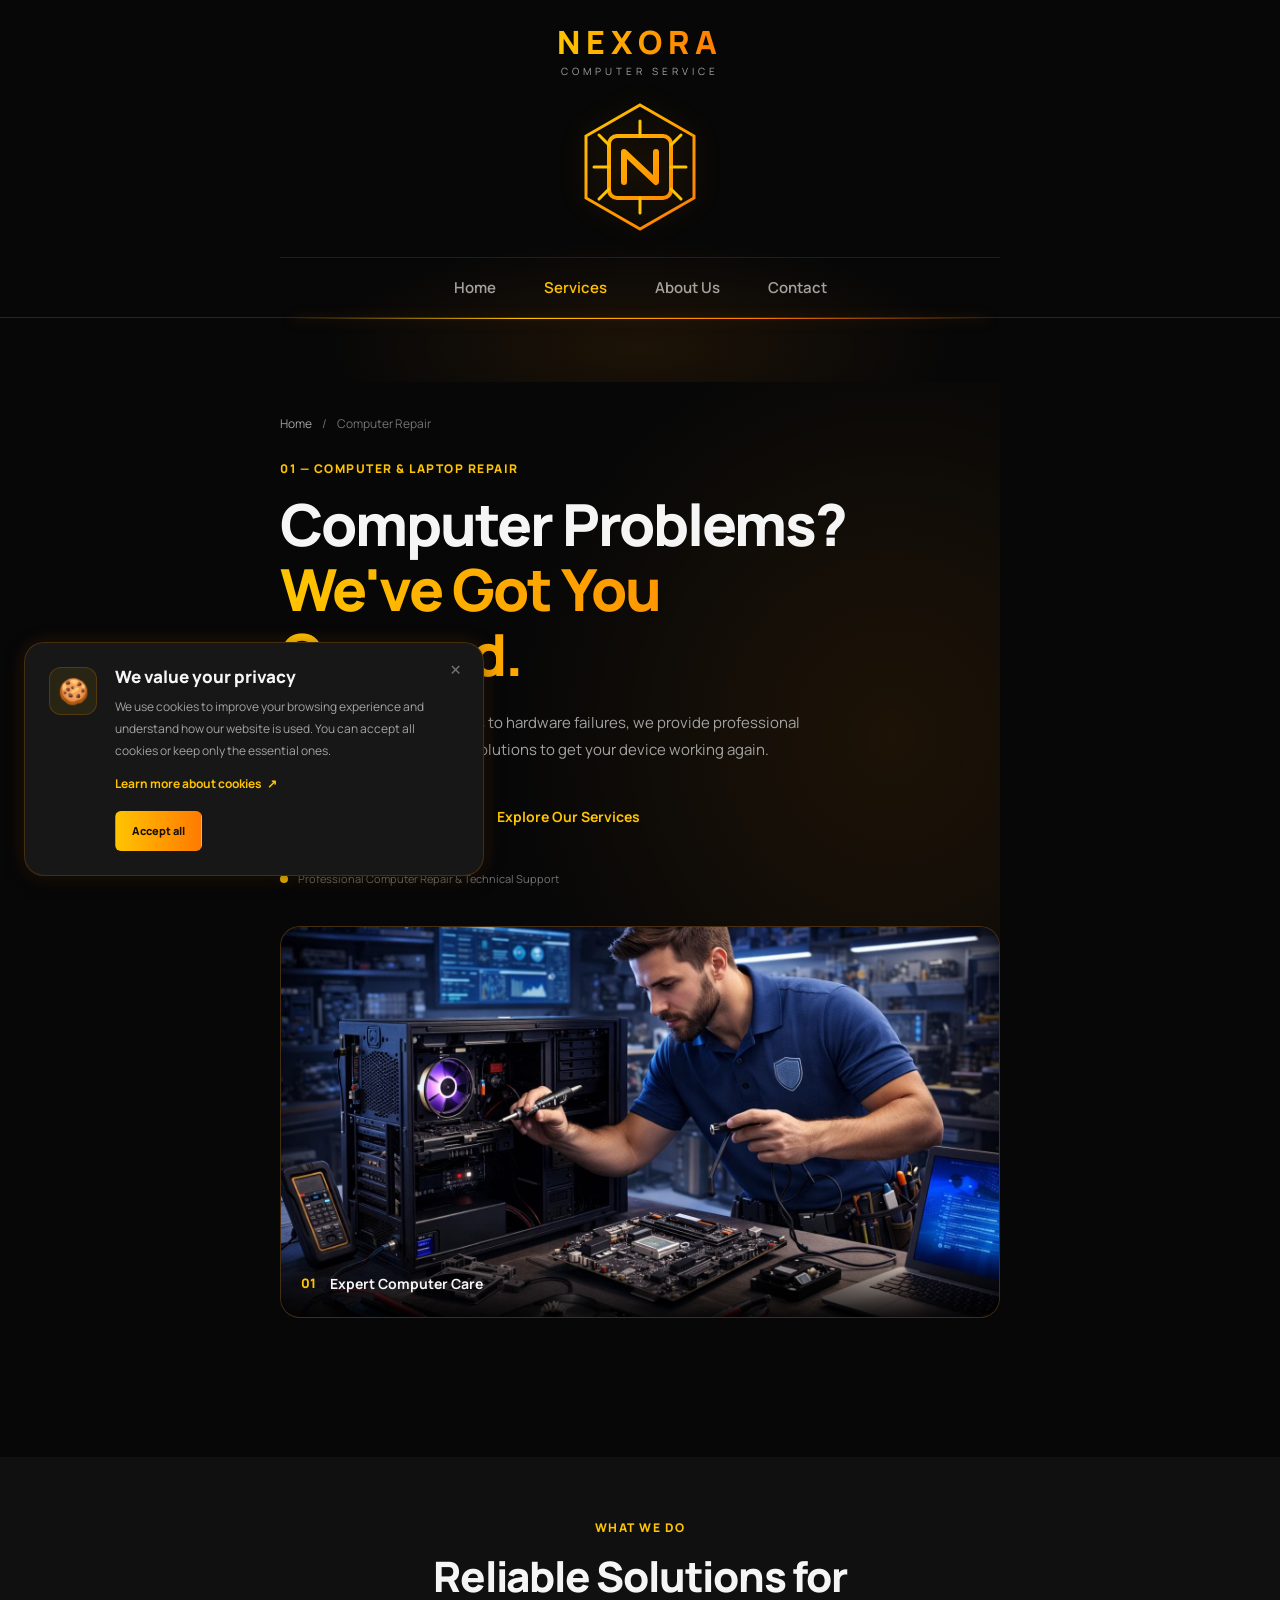
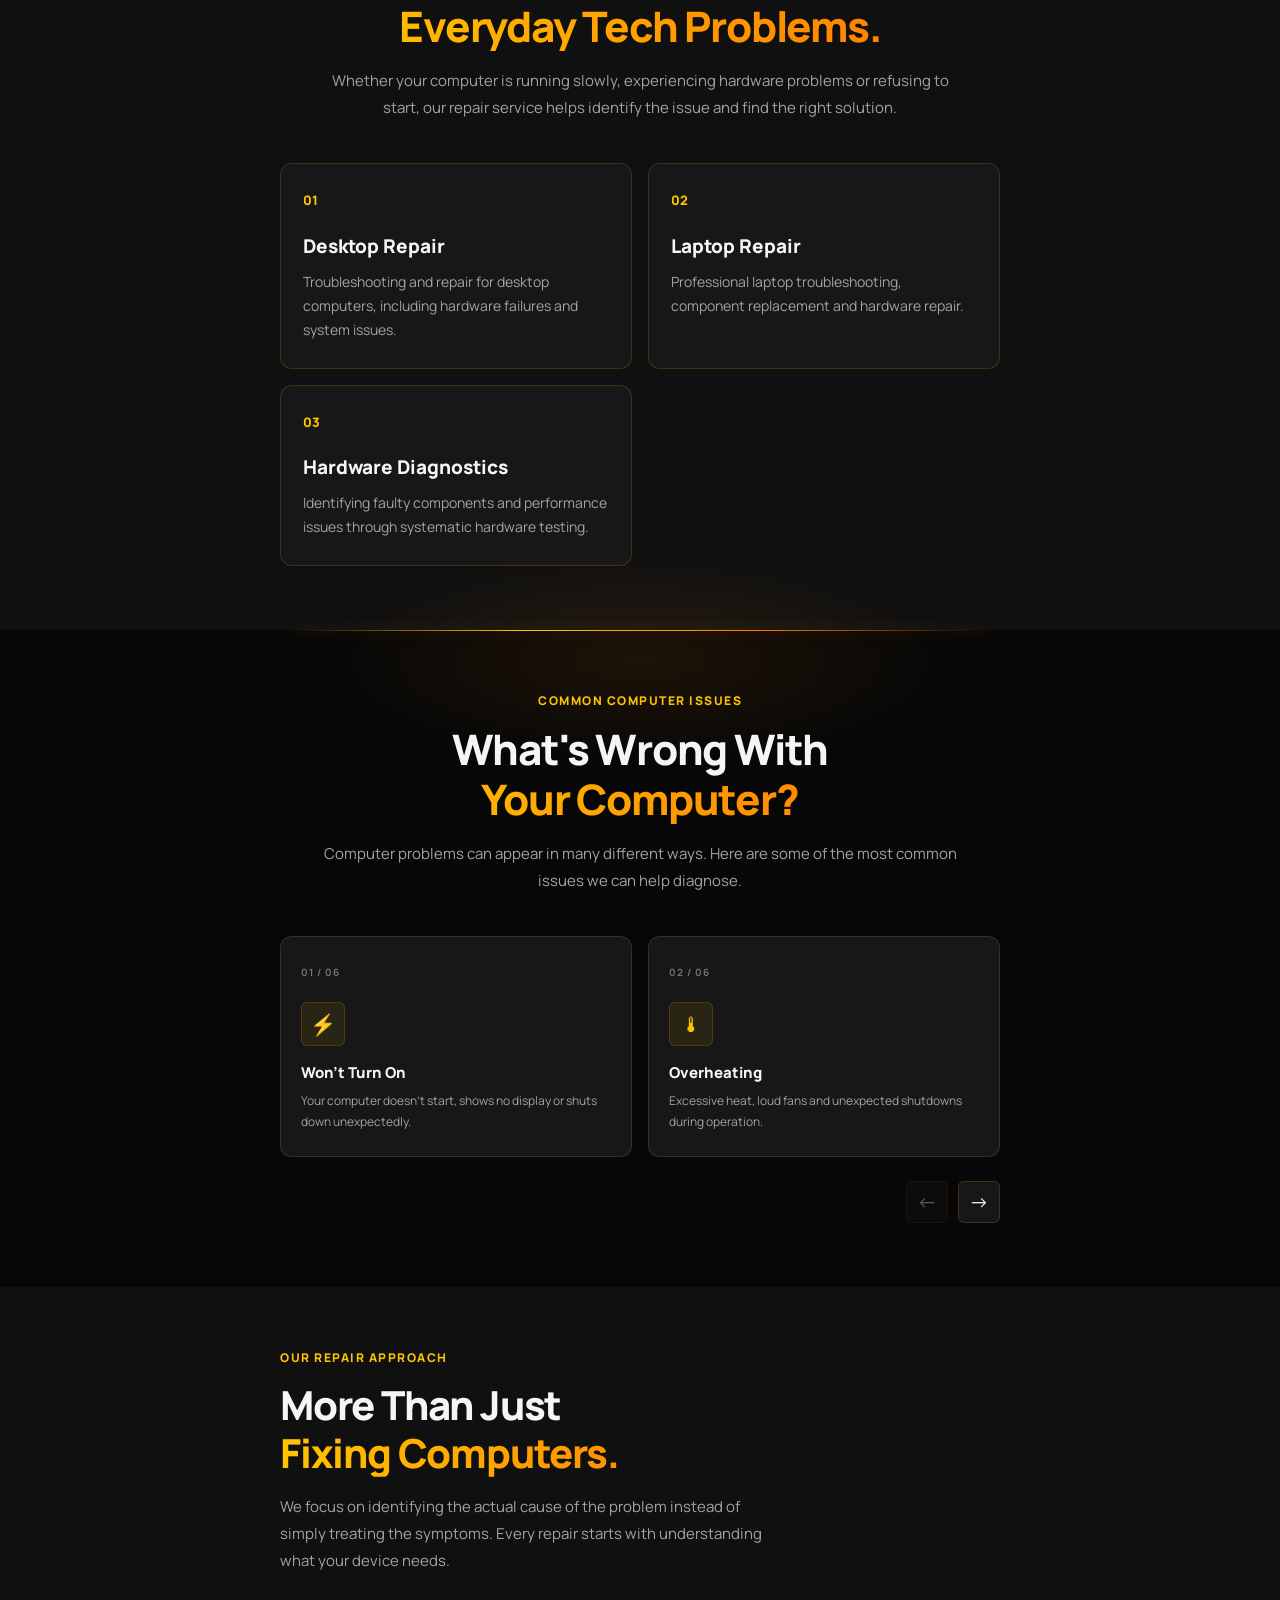
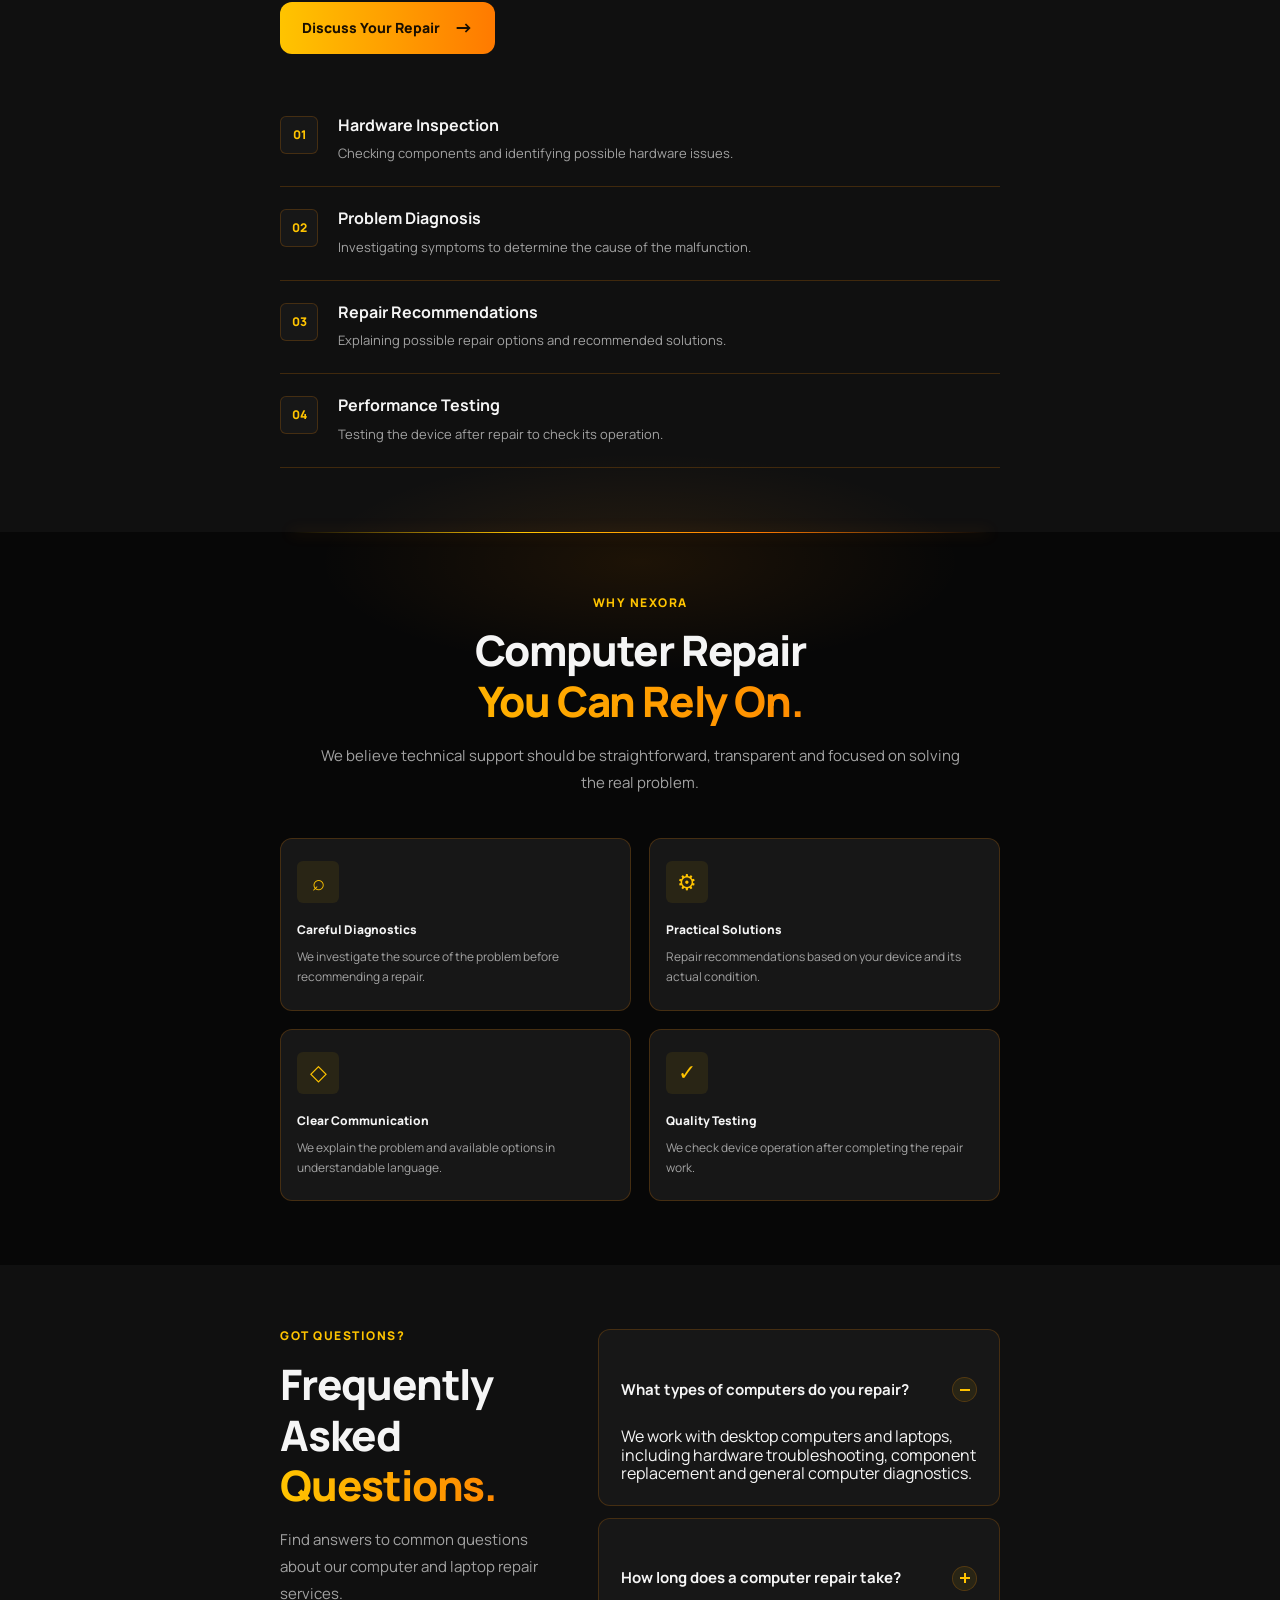
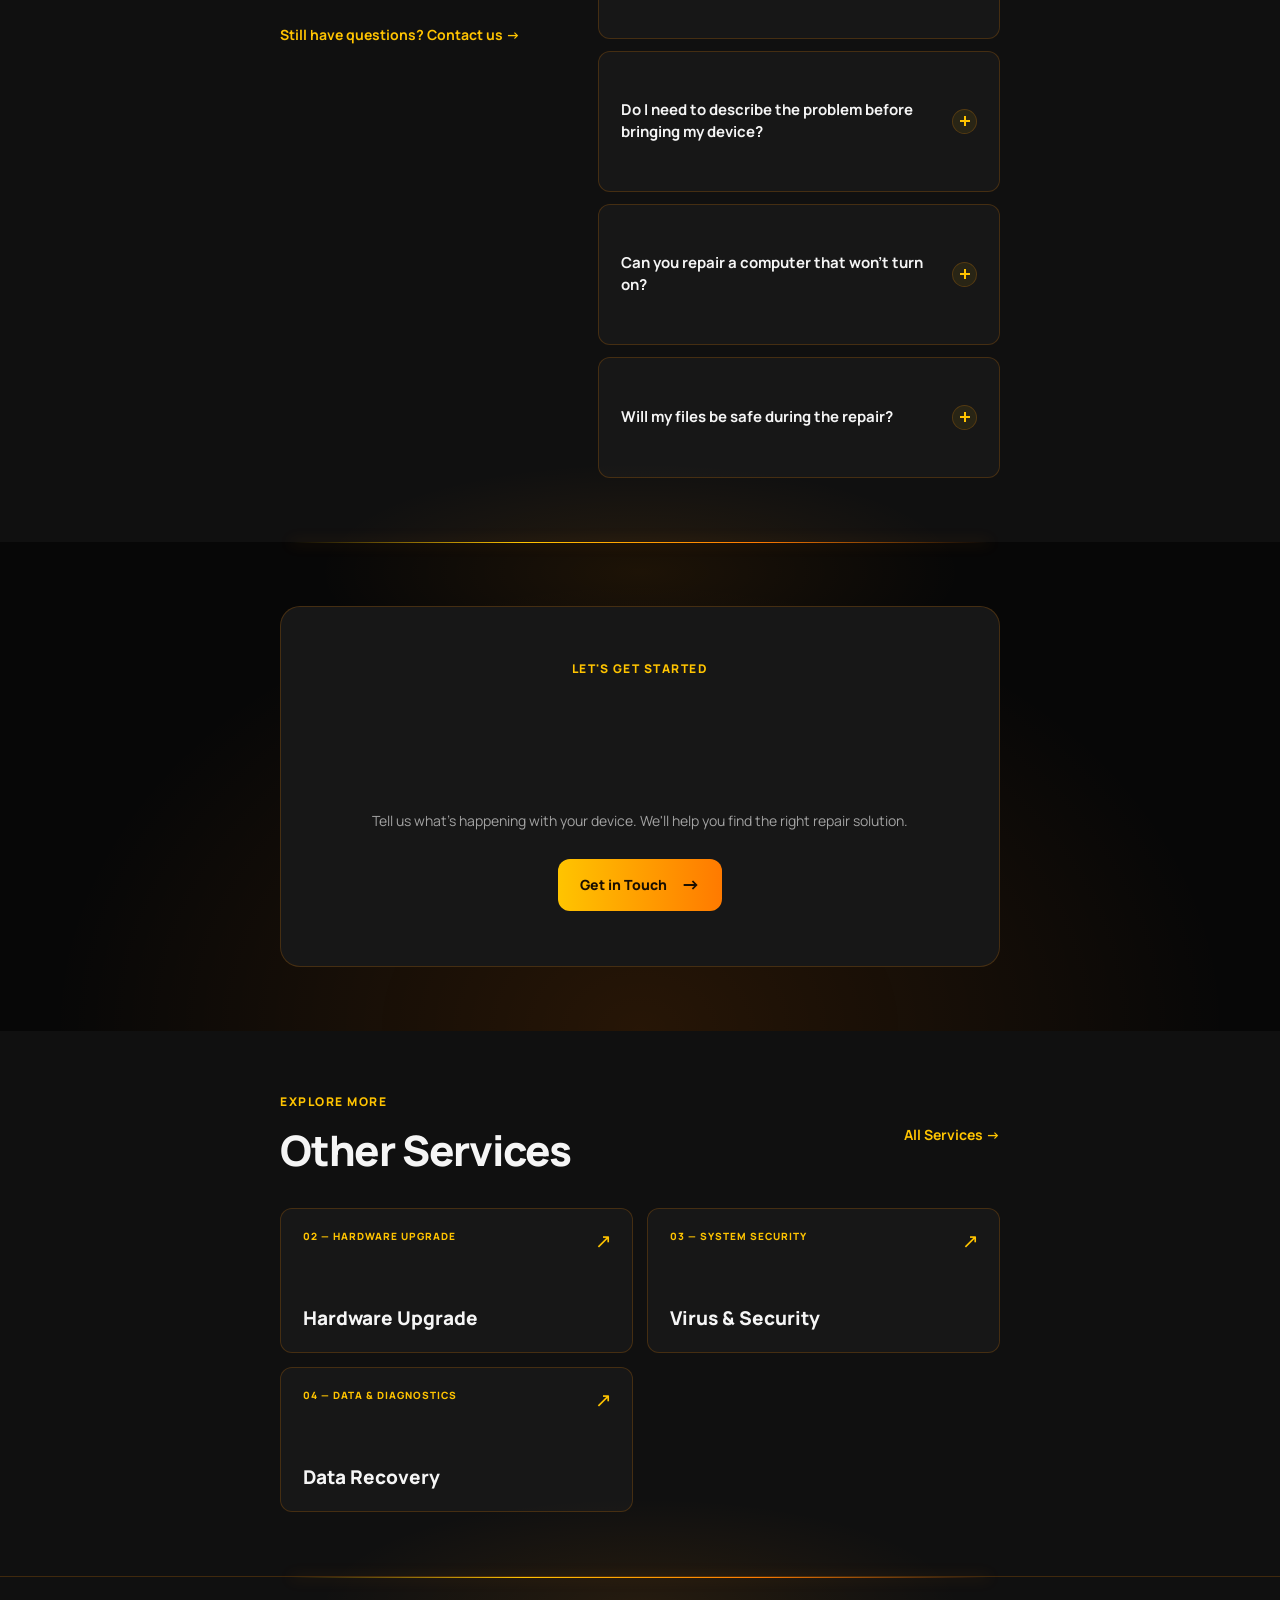
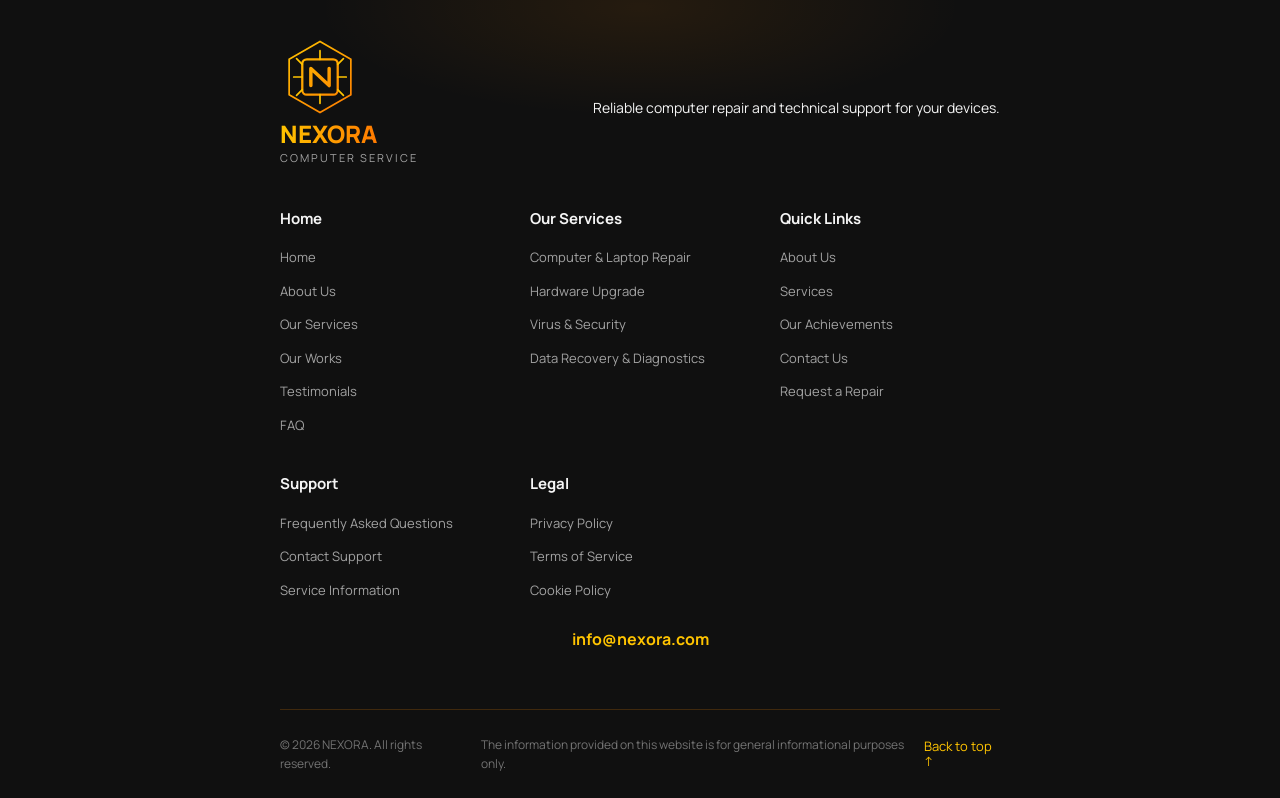
==== pages/computer-repair.html @ 652b6b67 "add services fix bugs add animation" ====
<!doctype html>
<html lang="en">
  <head>
    <meta charset="UTF-8" />
    <meta name="viewport" content="width=device-width, initial-scale=1.0" />
    <link rel="icon" href="../image/favicon.ico" sizes="any" />
    <link
      rel="icon"
      sizes="32x32"
      type="image/png"
      href="../image/favicon.png"
    />
    <link
      rel="stylesheet"
      href="https://cdnjs.cloudflare.com/ajax/libs/modern-normalize/3.0.1/modern-normalize.min.css"
    />
    <link rel="stylesheet" href="../style/style.css" />
    <link rel="preconnect" href="https://fonts.googleapis.com" />
    <link rel="preconnect" href="https://fonts.gstatic.com" crossorigin />

    <link
      href="https://fonts.googleapis.com/css2?family=Manrope:wght@400;500;600;700;800&display=swap"
      rel="stylesheet"
    />
    <link rel="stylesheet" href="../style/sevice.css" />

    <script>
      document.documentElement.classList.add("js");
    </script>

    <title>Computer|Repair</title>
  </head>
  <body data-page="repairComputer">
    <div class="preloader" id="preloader">
      <div class="preloader-content">
        <div class="preloader-logo"><span data-logo>NEXORA .</span></div>

        <div class="preloader-loader">
          <span></span>
        </div>

        <p class="preloader-text">Preparing your experience...</p>
      </div>
    </div>

    <div
      class="cookie-consent"
      id="cookieConsent"
      role="dialog"
      aria-labelledby="cookie-title"
      aria-describedby="cookie-description"
      aria-modal="false"
      hidden
    >
      <div class="cookie-icon" aria-hidden="true">🍪</div>

      <div class="cookie-content">
        <h2 class="cookie-title" id="cookie-title">We value your privacy</h2>

        <p class="cookie-description" id="cookie-description">
          We use cookies to improve your browsing experience and understand how
          our website is used. You can accept all cookies or keep only the
          essential ones.
        </p>

        <a href="./cookies.html" class="cookie-link">
          Learn more about cookies
          <span aria-hidden="true">↗</span>
        </a>

        <div class="cookie-actions">
          <button
            class="cookie-button cookie-button-primary"
            type="button"
            id="acceptCookies"
          >
            Accept all
          </button>
        </div>
      </div>

      <button
        class="cookie-close"
        type="button"
        id="closeCookies"
        aria-label="Close cookie notice"
      >
        &times;
      </button>
    </div>

    <header class="header">
      <div class="container">
        <div class="header-brand">
          <a href="../index.html" class="header-company-name" data-logo>
            NEXORA
          </a>
          <p class="header-subtitle">COMPUTER SERVICE</p>
        </div>

        <a href="../index.html" class="header-logo" aria-label="Nexora home">
          <svg
            class="header-logo-icon"
            width="140"
            height="140"
            viewBox="0 0 140 140"
            fill="none"
            xmlns="http://www.w3.org/2000/svg"
            aria-hidden="true"
          >
            <path
              d="M70 8L124 39V101L70 132L16 101V39L70 8Z"
              stroke="url(#logo-gradient)"
              stroke-width="3"
            />

            <rect
              x="39"
              y="39"
              width="62"
              height="62"
              rx="8"
              stroke="url(#logo-gradient)"
              stroke-width="4"
            />

            <path
              d="M70 24V39M70 101V116M24 70H39M101 70H116
             M39 48L29 38M101 48L111 38
             M39 92L29 102M101 92L111 102"
              stroke="#FFC400"
              stroke-width="3"
              stroke-linecap="round"
            />

            <path
              d="M54 85V55L86 85V55"
              stroke="url(#logo-gradient)"
              stroke-width="6"
              stroke-linecap="round"
              stroke-linejoin="round"
            />

            <defs>
              <linearGradient
                id="logo-gradient"
                x1="16"
                y1="8"
                x2="124"
                y2="132"
                gradientUnits="userSpaceOnUse"
              >
                <stop stop-color="#FFC400" />
                <stop offset="1" stop-color="#FF7A00" />
              </linearGradient>
            </defs>
          </svg>
        </a>

        <nav
          class="header-nav"
          aria-label="Main navigation"
          data-animation="title"
        >
          <ul class="header-list">
            <li>
              <a href="../index.html" class="header-link">Home</a>
            </li>
            <li>
              <a href="../index.html#services" class="header-link active"
                >Services</a
              >
            </li>
            <li>
              <a href="../index.html#about" class="header-link">About Us</a>
            </li>
            <li>
              <a href="./contact.html" class="header-link" active>Contact</a>
            </li>
          </ul>
        </nav>
      </div>
    </header>
    <main class="service-page" id="main">
      <section data-animation="section">
        <div class="container">
          <div class="service-hero">
            <div class="service-hero-content">
              <nav class="service-breadcrumb" aria-label="Breadcrumb">
                <a href="../index.html">Home</a>
                <span>/</span>
                <span aria-current="page">Computer Repair</span>
              </nav>

              <p class="service-label" data-animation="label">
                01 — COMPUTER & LAPTOP REPAIR
              </p>

              <h1 class="service-hero-title" data-animation="title">
                Computer Problems?
                <span>We've Got You Covered.</span>
              </h1>

              <p class="service-hero-description" data-animation="description">
                From unexpected shutdowns to hardware failures, we provide
                professional computer and laptop repair solutions to get your
                device working again.
              </p>

              <div class="service-hero-actions">
                <a href="#contact" class="service-button">
                  Request a Repair
                  <span aria-hidden="true">→</span>
                </a>

                <a href="#common-problems" class="service-text-link">
                  Explore Our Services
                </a>
              </div>

              <div class="service-hero-note">
                <span class="service-status-dot"></span>
                Professional Computer Repair & Technical Support
              </div>
            </div>

            <div class="service-hero-visual">
              <img
                src="../image/service-repair.jpg"
                alt="Technician repairing computer hardware"
                class="service-hero-image"
              />

              <div class="service-image-caption">
                <span>01</span>
                <p>Expert Computer Care</p>
              </div>
            </div>
          </div>
        </div>
      </section>

      <section class="service-overview">
        <div class="container">
          <div class="service-section-heading">
            <p class="service-label" data-animation="label">WHAT WE DO</p>

            <h2 class="service-section-title" data-animation="title">
              Reliable Solutions for
              <span>Everyday Tech Problems.</span>
            </h2>

            <p class="service-section-description" data-animation="description">
              Whether your computer is running slowly, experiencing hardware
              problems or refusing to start, our repair service helps identify
              the issue and find the right solution.
            </p>
          </div>

          <div class="overview-grid">
            <article class="overview-card" data-animation="card">
              <span class="overview-number">01</span>
              <h3>Desktop Repair</h3>
              <p>
                Troubleshooting and repair for desktop computers, including
                hardware failures and system issues.
              </p>
            </article>

            <article class="overview-card" data-animation="card">
              <span class="overview-number">02</span>
              <h3>Laptop Repair</h3>
              <p>
                Professional laptop troubleshooting, component replacement and
                hardware repair.
              </p>
            </article>

            <article class="overview-card" data-animation="card">
              <span class="overview-number">03</span>
              <h3>Hardware Diagnostics</h3>
              <p>
                Identifying faulty components and performance issues through
                systematic hardware testing.
              </p>
            </article>
          </div>
        </div>
      </section>

      <section
        class="common-problems"
        id="common-problems"
        data-animation="section"
      >
        <div class="container">
          <div class="service-section-heading">
            <p class="service-label" data-animation="label">
              COMMON COMPUTER ISSUES
            </p>

            <h2 class="service-section-title" data-animation="title">
              What's Wrong With
              <span>Your Computer?</span>
            </h2>

            <p class="service-section-description" data-animation="description">
              Computer problems can appear in many different ways. Here are some
              of the most common issues we can help diagnose.
            </p>
          </div>

          <div class="problems-slider" data-slider>
            <div
              class="problems-grid"
              data-slider-track
              tabindex="0"
              aria-label="Common computer issues"
            >
              <article class="problem-card">
                <span class="problem-number">01 / 06</span>
                <div class="problem-icon" aria-hidden="true">⚡</div>
                <h3>Won't Turn On</h3>
                <p>
                  Your computer doesn't start, shows no display or shuts down
                  unexpectedly.
                </p>
              </article>

              <article class="problem-card">
                <span class="problem-number">02 / 06</span>
                <div class="problem-icon" aria-hidden="true">🌡</div>
                <h3>Overheating</h3>
                <p>
                  Excessive heat, loud fans and unexpected shutdowns during
                  operation.
                </p>
              </article>

              <article class="problem-card">
                <span class="problem-number">03 / 06</span>
                <div class="problem-icon" aria-hidden="true">🐢</div>
                <h3>Slow Performance</h3>
                <p>
                  Long loading times, freezing and poor overall computer
                  performance.
                </p>
              </article>

              <article class="problem-card">
                <span class="problem-number">04 / 06</span>
                <div class="problem-icon" aria-hidden="true">🔧</div>
                <h3>Hardware Failure</h3>
                <p>
                  Faulty components, connection problems and unexpected hardware
                  errors.
                </p>
              </article>

              <article class="problem-card">
                <span class="problem-number">05 / 06</span>
                <div class="problem-icon" aria-hidden="true">🖥</div>
                <h3>Display Problems</h3>
                <p>
                  Screen issues, flickering, visual artifacts or display
                  connection failures.
                </p>
              </article>

              <article class="problem-card">
                <span class="problem-number">06 / 06</span>
                <div class="problem-icon" aria-hidden="true">⌨</div>
                <h3>Keyboard & Ports</h3>
                <p>
                  Unresponsive keys, damaged ports and connectivity problems.
                </p>
              </article>
            </div>
            <div class="problems-controls">
              <button
                class="problems-control"
                type="button"
                data-slider-prev
                aria-label="Previous cards"
                disabled
              >
                &#8592;
              </button>

              <button
                class="problems-control"
                type="button"
                data-slider-next
                aria-label="Next cards"
              >
                &#8594;
              </button>
            </div>
          </div>
        </div>
      </section>

      <section class="service-included">
        <div class="container">
          <div class="included-grid">
            <div class="included-content">
              <p class="service-label" data-animation="label">
                OUR REPAIR APPROACH
              </p>

              <h2 class="service-section-title" data-animation="title">
                More Than Just
                <span>Fixing Computers.</span>
              </h2>

              <p
                class="service-section-description"
                data-animation="description"
              >
                We focus on identifying the actual cause of the problem instead
                of simply treating the symptoms. Every repair starts with
                understanding what your device needs.
              </p>

              <a href="./contact.html" class="service-button">
                Discuss Your Repair
                <span aria-hidden="true">→</span>
              </a>
            </div>

            <div class="included-list">
              <article class="included-item">
                <span class="included-index">01</span>
                <div>
                  <h3>Hardware Inspection</h3>
                  <p>
                    Checking components and identifying possible hardware
                    issues.
                  </p>
                </div>
              </article>

              <article class="included-item">
                <span class="included-index">02</span>
                <div>
                  <h3>Problem Diagnosis</h3>
                  <p>
                    Investigating symptoms to determine the cause of the
                    malfunction.
                  </p>
                </div>
              </article>

              <article class="included-item">
                <span class="included-index">03</span>
                <div>
                  <h3>Repair Recommendations</h3>
                  <p>
                    Explaining possible repair options and recommended
                    solutions.
                  </p>
                </div>
              </article>

              <article class="included-item">
                <span class="included-index">04</span>
                <div>
                  <h3>Performance Testing</h3>
                  <p>Testing the device after repair to check its operation.</p>
                </div>
              </article>
            </div>
          </div>
        </div>
      </section>

      <section class="service-why" data-animation="section">
        <div class="container">
          <div class="service-section-heading">
            <p class="service-label" data-animation="label">
              WHY <span data-logo>NEXORA</span>
            </p>

            <h2 class="service-section-title" data-animation="title">
              Computer Repair
              <span>You Can Rely On.</span>
            </h2>

            <p class="service-section-description" data-animation="description">
              We believe technical support should be straightforward,
              transparent and focused on solving the real problem.
            </p>
          </div>

          <div class="why-grid">
            <article class="why-card" data-animation="card">
              <div class="why-icon" aria-hidden="true">⌕</div>
              <h3>Careful Diagnostics</h3>
              <p>
                We investigate the source of the problem before recommending a
                repair.
              </p>
            </article>

            <article class="why-card" data-animation="card">
              <div class="why-icon" aria-hidden="true">⚙</div>
              <h3>Practical Solutions</h3>
              <p>
                Repair recommendations based on your device and its actual
                condition.
              </p>
            </article>

            <article class="why-card" data-animation="card">
              <div class="why-icon" aria-hidden="true">◇</div>
              <h3>Clear Communication</h3>
              <p>
                We explain the problem and available options in understandable
                language.
              </p>
            </article>

            <article class="why-card" data-animation="card">
              <div class="why-icon" aria-hidden="true">✓</div>
              <h3>Quality Testing</h3>
              <p>We check device operation after completing the repair work.</p>
            </article>
          </div>
        </div>
      </section>

      <section class="service-faq">
        <div class="container">
          <div class="service-faq-grid">
            <div class="service-faq-heading">
              <p class="service-label" data-animation="label">GOT QUESTIONS?</p>

              <h2 class="service-section-title" data-animation="title">
                Frequently Asked
                <span>Questions.</span>
              </h2>

              <p
                class="service-section-description"
                data-animation="description"
              >
                Find answers to common questions about our computer and laptop
                repair services.
              </p>

              <a href="./contact.html" class="service-text-link">
                Still have questions? Contact us →
              </a>
            </div>

            <div class="faq-list">
              <details class="faq-item" open>
                <summary class="faq-question">
                  What types of computers do you repair?
                  <span class="faq-toggle" aria-hidden="true"></span>
                </summary>

                <p class="faq-answer">
                  We work with desktop computers and laptops, including hardware
                  troubleshooting, component replacement and general computer
                  diagnostics.
                </p>
              </details>

              <details class="faq-item">
                <summary class="faq-question">
                  How long does a computer repair take?
                  <span class="faq-toggle" aria-hidden="true"></span>
                </summary>

                <p class="faq-answer">
                  Repair time depends on the type of issue, device condition and
                  availability of replacement components. We can provide a more
                  accurate estimate after inspecting your device.
                </p>
              </details>

              <details class="faq-item">
                <summary class="faq-question">
                  Do I need to describe the problem before bringing my device?
                  <span class="faq-toggle" aria-hidden="true"></span>
                </summary>

                <p class="faq-answer">
                  It is helpful to describe the symptoms when contacting us.
                  This gives our technicians a better understanding of the
                  issue.
                </p>
              </details>

              <details class="faq-item">
                <summary class="faq-question">
                  Can you repair a computer that won't turn on?
                  <span class="faq-toggle" aria-hidden="true"></span>
                </summary>

                <p class="faq-answer">
                  Yes, we can investigate possible causes, including power
                  supply problems, motherboard issues and other hardware
                  failures.
                </p>
              </details>

              <details class="faq-item">
                <summary class="faq-question">
                  Will my files be safe during the repair?
                  <span class="faq-toggle" aria-hidden="true"></span>
                </summary>

                <p class="faq-answer">
                  We understand how important your data is. However, some
                  repairs may involve risks to stored information. We recommend
                  backing up important files whenever possible before service.
                </p>
              </details>
            </div>
          </div>
        </div>
      </section>

      <section class="service-cta" id="contact" data-animation="section">
        <div class="container">
          <div class="service-cta-content">
            <p class="service-label" data-animation="label">
              LET'S GET STARTED
            </p>

            <h2 data-animation="title">
              Ready to Get Your
              <span>Computer Working Again?</span>
            </h2>

            <p data-animation="description">
              Tell us what's happening with your device. We'll help you find the
              right repair solution.
            </p>

            <a href="./contact.html" class="service-button">
              Get in Touch
              <span aria-hidden="true">→</span>
            </a>
          </div>
        </div>
      </section>

      <section class="related-services">
        <div class="container">
          <div class="related-header">
            <div>
              <p class="service-label" data-animation="label">EXPLORE MORE</p>
              <h2 class="service-section-title" data-animation="title">
                Other Services
              </h2>
            </div>

            <a href="../index.html#services" class="service-text-link">
              All Services →
            </a>
          </div>

          <div class="related-grid">
            <a href="./hardware-upgrade.html" class="related-card">
              <span>02 — HARDWARE UPGRADE</span>
              <h3>Hardware Upgrade</h3>
              <span class="related-arrow">↗</span>
            </a>

            <a href="./security.html" class="related-card">
              <span>03 — SYSTEM SECURITY</span>
              <h3>Virus & Security</h3>
              <span class="related-arrow">↗</span>
            </a>

            <a href="./data.html" class="related-card">
              <span>04 — DATA & DIAGNOSTICS</span>
              <h3>Data Recovery</h3>
              <span class="related-arrow">↗</span>
            </a>
          </div>
        </div>
      </section>
    </main>
    <footer class="footer" data-animation="section">
      <div class="container">
        <div class="footer-brand">
          <div data-animation="title">
            <a
              href="../index.html"
              class="footer-logo"
              aria-label="Nexora home"
            >
              <svg
                class="footer-logo-icon"
                width="100"
                height="100"
                viewBox="0 0 140 140"
                fill="none"
                xmlns="http://www.w3.org/2000/svg"
                aria-hidden="true"
              >
                <path
                  d="M70 8L124 39V101L70 132L16 101V39L70 8Z"
                  stroke="url(#logo-gradient)"
                  stroke-width="3"
                />
                <rect
                  x="39"
                  y="39"
                  width="62"
                  height="62"
                  rx="8"
                  stroke="url(#logo-gradient)"
                  stroke-width="4"
                />
                <path
                  d="M70 24V39M70 101V116M24 70H39M101 70H116
               M39 48L29 38M101 48L111 38
               M39 92L29 102M101 92L111 102"
                  stroke="#FFC400"
                  stroke-width="3"
                  stroke-linecap="round"
                />
                <path
                  d="M54 85V55L86 85V55"
                  stroke="url(#logo-gradient)"
                  stroke-width="6"
                  stroke-linecap="round"
                  stroke-linejoin="round"
                />
                <defs>
                  <linearGradient
                    id="logo-gradient"
                    x1="16"
                    y1="8"
                    x2="124"
                    y2="132"
                    gradientUnits="userSpaceOnUse"
                  >
                    <stop stop-color="#FFC400" />
                    <stop offset="1" stop-color="#FF7A00" />
                  </linearGradient>
                </defs>
              </svg>
            </a>
            <div class="footer-brand-info">
              <a href="../index.html" class="footer-company-name" data-logo>
                NEXORA
              </a>
              <p class="footer-subtitle" data-animation="label">
                COMPUTER SERVICE
              </p>
            </div>
          </div>

          <p class="footer-brand-description">
            Reliable computer repair and technical support for your devices.
          </p>
        </div>

        <nav
          class="footer-navigation"
          aria-label="Footer navigation"
          data-animation="description"
        >
          <div class="footer-column">
            <h3 class="footer-heading">Home</h3>

            <ul class="footer-list">
              <li><a href="../index.html">Home</a></li>
              <li><a href="../index.html#about">About Us</a></li>
              <li><a href="../index.html#services">Our Services</a></li>
              <li><a href="../index.html#our-work">Our Works</a></li>
              <li><a href="../index.html#testimonials">Testimonials</a></li>
              <li><a href="../index.html#faq">FAQ</a></li>
            </ul>
          </div>

          <div class="footer-column">
            <h3 class="footer-heading">Our Services</h3>

            <ul class="footer-list">
              <li>
                <a href="#main"> Computer & Laptop Repair </a>
              </li>
              <li>
                <a href="./hardware-upgrade.html"> Hardware Upgrade </a>
              </li>
              <li>
                <a href="./security.html">Virus & Security</a>
              </li>
              <li>
                <a href="./data.html"> Data Recovery & Diagnostics </a>
              </li>
            </ul>
          </div>

          <div class="footer-column">
            <h3 class="footer-heading">Quick Links</h3>

            <ul class="footer-list">
              <li><a href="../index.html#about">About Us</a></li>
              <li><a href="../index.html#services">Services</a></li>
              <li><a href="../index.html#stats">Our Achievements</a></li>
              <li><a href="./contact.html#contact">Contact Us</a></li>
              <li><a href="./contact.html#contact">Request a Repair</a></li>
            </ul>
          </div>

          <div class="footer-column">
            <h3 class="footer-heading">Support</h3>

            <ul class="footer-list">
              <li>
                <a href="../index.html#faq">Frequently Asked Questions</a>
              </li>
              <li><a href="./contact.html#contact">Contact Support</a></li>
              <li><a href="../index.html#service">Service Information</a></li>
            </ul>
          </div>

          <div class="footer-column">
            <h3 class="footer-heading">Legal</h3>

            <ul class="footer-list">
              <li><a href="./privacy-policy.html">Privacy Policy</a></li>
              <li><a href="./terms.html">Terms of Service</a></li>
              <li><a href="./cookies.html">Cookie Policy</a></li>
            </ul>
          </div>
        </nav>
        <div class="emailwrapper">
          <a href="mailto:info@nexora.com" class="email-link" data-email>
            info@nexora.com
          </a>
        </div>
        <div class="footer-bottom">
          <p class="footer-copyright">
            © 2026 <span data-logo>NEXORA</span>. All rights reserved.
          </p>

          <p class="footer-disclaimer" data-disclaimer>
            All services are subject to inspection and availability. Data
            recovery results are not guaranteed.
          </p>

          <a href="#top" class="footer-back-to-top">Back to top ↑</a>
        </div>
      </div>
    </footer>
    <script src="../js/faq.js"></script>
    <script src="../js/service-problem.js"></script>
    <script src="../js/cookie.js"></script>
    <script src="../js/loader.js"></script>
    <script src="../js/animation.js"></script>
    <script type="module" src="../js/config.js"></script>
  </body>
</html>
---- style/style.css ----
/* #region Common */

html {
  scroll-behavior: smooth;
}

body {
  background-color: var(--color-bg);

  font-family: var(--font-primary);
}

*,
*::before,
*::after {
  box-sizing: border-box;
}
:root {
  --color-bg: #070707;
  --color-bg-secondary: #101010;
  --color-surface: #171717;
  --color-surface-hover: #222222;

  --color-text: #f5f5f5;
  --color-text-secondary: #a3a3a3;
  --color-text-muted: #737373;
  --font-primary: "Manrope", sans-serif;

  --color-primary: #ffc400;
  --color-primary-hover: #ff7a00;
  --color-accent: #ff7a00;

  --gradient-primary: linear-gradient(90deg, #ffc400 0%, #ff7a00 100%);

  --gradient-hover: linear-gradient(90deg, #ffcf33 0%, #ff8c1a 100%);

  --color-button: #1a0f00;
  --color-button-text: #ffc400;

  --border-color: rgba(255, 140, 0, 0.2);
  --border-color-hover: rgba(255, 140, 0, 0.5);
  --border: 1px solid var(--border-color);

  --blur: blur(5px);
  --shadow: 0 4px 20px rgba(0, 0, 0, 0.4);
  --shadow-accent: 0 0 20px rgba(255, 140, 0, 0.15);

  --radius-sm: 6px;
  --radius-md: 12px;
  --radius-lg: 20px;
  --radius-full: 999px;

  --transition: 400ms ease-in-out;
}

button {
  border: none;
  margin: 0;
  padding: 0;
  background-color: transparent;
  color: inherit;
}
button:focus-visible,
a:focus-visible {
  outline: 2px solid #ffc400;
  outline-offset: 4px;
}
h1,
h2,
h3,
h4,
h5,
h6,
p {
  margin: 0;
  padding: 0;
  color: inherit;
  color: var(--color-text);
}

a {
  text-decoration: none;
  margin: 0;
  padding: 0;
  color: var(--color-text);
  transition: transform var(--transition);
}
.link:hover {
  color: var(--color-accent);
  transform: scale(1.56);
}
ol,
ul {
  list-style: none;
  margin: 0;
  padding: 0;
}
.container {
  width: 100%;
  max-width: 480px;
  margin: 0 auto;
  padding: 0 16px;
}
@media only screen and (min-width: 768px) {
  .container {
    max-width: 768px;
    padding: 0 24px;
  }
}
@media only screen and (min-width: 1440px) {
  .container {
    max-width: 1440px;
    padding: 0 32px;
  }
}

section {
  padding: 48px 0;
}

@media only screen and (min-width: 768px) {
  section {
    padding: 64px 0;
  }
}
@media only screen and (min-width: 1440px) {
  section {
    padding: 108px 0;
  }
}

.service-breadcrumb {
  display: flex;
  flex-wrap: wrap;
  align-items: center;
  gap: 10px;
  margin-bottom: 32px;
  color: var(--color-text-muted);
  font-size: 12px;
}

.service-breadcrumb a {
  color: var(--color-text-secondary);
  text-decoration: none;
  transition: var(--transition);
}

.service-breadcrumb a:hover {
  color: var(--color-primary);
}
/* #endregion */

/* #region Header */
.header {
  padding: 24px 0 0;
  background-color: var(--background-color);
  border-bottom: var(--border);
  box-shadow: var(--shadow);
}

.header .container {
  display: flex;
  flex-direction: column;
  align-items: center;
}

.header-brand {
  display: flex;
  flex-direction: column;
  align-items: center;
  gap: 5px;
}

.header-company-name {
  font-size: 32px;
  font-weight: 800;
  letter-spacing: 6px;
  background: var(--gradient-primary);
  background-clip: text;
  -webkit-background-clip: text;
  color: transparent;
}

.header-subtitle {
  font-size: 10px;
  letter-spacing: 4px;
  color: var(--color-text-secondary);
}

.header-logo {
  display: flex;
  justify-content: center;
  align-items: center;
  margin: 20px 0;
}

.header-logo-icon {
  width: 140px;
  height: 140px;
  filter: drop-shadow(0 0 12px rgba(255, 140, 0, 0.2));
  transition: transform var(--transition);
}

.header-logo:hover .header-logo-icon {
  transform: scale(1.05);
}

.header-nav {
  width: 100%;
  border-top: var(--border);
}

.header-list {
  display: flex;
  justify-content: center;
  align-items: center;
  gap: 48px;
  padding: 20px 0;
}

.header-link {
  position: relative;
  font-size: 15px;
  font-weight: 600;
  color: var(--color-text-secondary);
  transition: color var(--transition);
}

.header-link:hover,
.header-link.active {
  color: var(--color-primary);
}
@media (max-width: 767px) {
  .header {
    padding-top: 20px;
  }

  .header-company-name {
    font-size: 27px;
  }

  .header-logo-icon {
    width: 110px;
    height: 110px;
  }

  .header-list {
    flex-wrap: wrap;
    gap: 20px 28px;
    padding: 18px 0;
  }

  .header-link {
    font-size: 13px;
  }
}

@media (min-width: 1440px) {
  .header {
    padding-top: 32px;
  }

  .header-company-name {
    font-size: 40px;
  }

  .header-logo-icon {
    width: 170px;
    height: 170px;
  }

  .header-list {
    gap: 64px;
    padding: 24px 0;
  }
}
/* #endregion */

/* #region Hero */

.hero {
  min-height: 650px;
  display: flex;
  align-items: center;

  background-image:
    linear-gradient(rgba(7, 7, 7, 0.55), rgba(7, 7, 7, 0.75)),
    url("../image/hero.jpg");

  background-repeat: no-repeat;
  background-size: cover;
  background-position: right center;
}

.hero-wrapper {
  width: 100%;
  max-width: 600px;
  margin: 0 auto;
  padding: 40px 24px;

  display: flex;
  flex-direction: column;
  justify-content: center;
  align-items: center;
  gap: 20px;

  text-align: center;

  background: rgba(7, 7, 7, 0.75);
  backdrop-filter: var(--blur);

  border: var(--border);
  border-radius: var(--radius-lg);
  box-shadow: var(--shadow);
}

@media (min-width: 768px) {
  .hero {
    min-height: 700px;
    background-position: center center;
  }

  .hero-wrapper {
    padding: 48px 40px;
  }
}

@media (min-width: 1440px) {
  .hero {
    min-height: 800px;
  }

  .hero-wrapper {
    padding: 56px 48px;
  }
}

.hero-label {
  color: var(--color-primary);
  font-size: 12px;
  font-weight: 700;
  letter-spacing: 3px;
}

.hero-label {
  color: var(--color-primary);
  font-size: 12px;
  font-weight: 700;
  letter-spacing: 3px;
}

.hero-title {
  display: flex;
  flex-direction: column;
  gap: 8px;

  font-size: clamp(32px, 5vw, 56px);
  font-weight: 800;
  line-height: 1.1;
  color: var(--color-text-secondary);
}

.hero-title span {
  background: var(--gradient-primary);
  background-clip: text;
  -webkit-background-clip: text;
  color: transparent;
}

.hero-subTitle {
  font-size: 20px;
  color: var(--color-text-secondary);
}

.hero-subTitle span {
  color: var(--color-primary);
}

.hero-description {
  max-width: 460px;
  color: var(--color-text-secondary);
  font-size: 16px;
  line-height: 1.7;
}

.hero-button {
  display: inline-flex;
  justify-content: center;
  align-items: center;

  min-width: 180px;
  padding: 14px 28px;

  border-radius: var(--radius-md);
  background: var(--gradient-primary);

  color: #1a0f00;
  font-weight: 700;

  transition:
    transform var(--transition),
    box-shadow var(--transition);
}

.hero-button:hover {
  transform: translateY(-3px);
  box-shadow: var(--shadow-accent);
}
/* #endregion */

/* #region Services */

.services {
  color: var(--color-text-secondary, #a3a3a3);
  background-color: var(--color-bg, #070707);
  border-top: var(--border);
  box-shadow: var(--shadow);
}

.services-header {
  display: flex;
  flex-direction: column;

  gap: 15px;
  margin-bottom: 36px;
}

.services-label {
  margin-bottom: 12px;
  color: var(--color-primary, #ffc400);
  font-size: 12px;
  font-weight: 700;
  letter-spacing: 3px;
}

.services-title {
  font-size: clamp(30px, 5vw, 44px);
  font-weight: 800;
}

.services-description {
  font-size: 15px;
  line-height: 1.7;
}

.services-content {
  display: flex;
  flex-direction: column;
  gap: 20px;
}

.services-tabs {
  display: flex;
  flex-direction: column;
  gap: 10px;
}

.services-panels {
  min-width: 0;
}

.services-tab {
  display: flex;
  align-items: center;
  gap: 14px;

  width: 100%;
  min-height: 68px;
  padding: 16px;

  text-align: left;

  background-color: var(--color-surface, #171717);
  border: 1px solid rgba(255, 140, 0, 0.12);
  border-radius: var(--radius-md, 12px);

  cursor: pointer;

  transition:
    background-color 250ms ease,
    border-color 250ms ease,
    color 250ms ease;
}

.services-tab:hover {
  border-color: rgba(255, 140, 0, 0.45);
  color: var(--color-text, #f5f5f5);
}

.services-tab.active {
  color: var(--color-primary, #ffc400);
  background-color: #1a1408;
  border-color: var(--color-primary, #ffc400);
}

.services-tab-number {
  font-size: 12px;
  opacity: 0.65;
}

.services-tab-name {
  flex: 1;
  font-size: 14px;
  font-weight: 600;
}

.services-tab-arrow {
  font-size: 20px;
  opacity: 0;
  transform: translateX(-5px);
  transition: 250ms ease;
}

.services-tab.active .services-tab-arrow {
  opacity: 1;
  transform: translateX(0);
}

.services-panel {
  display: none;
  flex-direction: column;

  background-color: var(--color-surface, #171717);
  border: 1px solid rgba(255, 140, 0, 0.2);
  border-radius: var(--radius-lg, 20px);
  overflow: hidden;
}

.services-panel.active {
  display: flex;
}

.services-panel[hidden] {
  display: none;
}

.services-panel-visual {
  position: relative;
  display: flex;
  justify-content: center;
  align-items: center;

  min-height: 220px;
  overflow: hidden;
  max-height: 379px;
  color: var(--color-primary, #ffc400);

  background:
    radial-gradient(circle at center, rgba(255, 140, 0, 0.13), transparent 65%),
    #101010;
}
.services-panel-visual img {
  display: block;
  width: 100%;
  height: 100%;
  object-fit: cover;
  object-position: center;
}
.services-panel-number {
  position: absolute;
  top: 20px;
  left: 20px;

  color: var(--color-text-muted, #737373);
  font-size: 12px;
  letter-spacing: 2px;
}

.services-panel-icon {
  width: 100px;
  height: 100px;
  filter: drop-shadow(0 0 15px rgba(255, 140, 0, 0.2));
}

.services-visual-caption {
  position: absolute;
  right: 20px;
  bottom: 18px;

  color: var(--color-text-muted, #737373);
  font-size: 9px;
  letter-spacing: 2px;
}

.services-panel-info {
  padding: 28px 22px;
}

.services-panel-label {
  color: var(--color-primary, #ffc400);
  font-size: 10px;
  font-weight: 700;
  letter-spacing: 2px;
}

.services-panel-title {
  margin: 14px 0;
  font-size: clamp(23px, 4vw, 30px);
  line-height: 1.2;
}

.services-panel-description {
  font-size: 14px;
  line-height: 1.7;
}

.services-features {
  display: flex;
  flex-direction: column;
  gap: 12px;
  margin: 24px 0;
}

.services-features li {
  display: flex;
  align-items: center;
  gap: 10px;

  color: var(--color-text, #f5f5f5);
  font-size: 13px;
}

.services-features li::before {
  content: "✓";
  color: var(--color-primary, #ffc400);
  font-weight: 700;
}

.services-panel-link {
  display: inline-flex;
  align-items: center;
  gap: 12px;

  width: fit-content;
  padding-bottom: 6px;

  color: var(--color-primary, #ffc400);
  font-size: 14px;
  font-weight: 700;

  border-bottom: 1px solid var(--color-primary, #ffc400);
  transition: gap 250ms ease;
}

.services-panel-link:hover {
  gap: 20px;
}

@media (min-width: 768px) {
  .services-header {
    flex-direction: row;
    justify-content: space-between;
    align-items: center;
    margin-bottom: 48px;
  }
  .services-title {
    max-width: 480px;
  }
  .services-description {
    max-width: 480px;
  }
  .services-content {
    display: grid;
    grid-template-columns: 0.8fr 1.2fr;
    align-items: stretch;
    gap: 24px;
  }

  .services-tabs {
    justify-content: center;
  }

  .services-panel {
    min-height: 480px;
  }

  .services-panel-info {
    padding: 30px;
  }
}

@media (min-width: 1440px) {
  .services-content {
    grid-template-columns: 0.75fr 1.25fr;
    gap: 40px;
  }

  .services-tab {
    min-height: 82px;
    padding: 20px 24px;
  }

  .services-tab-name {
    font-size: 16px;
  }

  .services-panel {
    min-height: 520px;
  }

  .services-panel-info {
    padding: 36px 40px;
  }

  .services-panel-icon {
    width: 120px;
    height: 120px;
  }
}

@media (prefers-reduced-motion: reduce) {
  .services *,
  .services *::before,
  .services *::after {
    transition: none !important;
  }
}

/* #endregion */

/* #region About Us */

.about-container {
  display: flex;
  flex-direction: column;
  justify-content: center;
  align-items: center;
  gap: 40px;
}

.about-wrapper {
  display: flex;
  flex-direction: column;
  justify-content: center;
  align-items: flex-start;
  width: 100%;
  max-width: 480px;

  border: var(--border);
  border-radius: var(--radius-lg);

  background: var(--color-bg-secondary);
  backdrop-filter: var(--blur);

  padding: 30px 25px;
}
.about-label {
  margin-bottom: 12px;

  font-size: 12px;
  color: var(--color-primary, #ffc400);
  font-weight: 700;
  letter-spacing: 3px;
}
.about-title {
  font-size: clamp(30px, 5vw, 44px);
  margin-bottom: 16px;
  font-weight: 800;
  color: var(--color-text);
}
.about-description {
  line-height: 1.7;
  font-size: 15px;
  color: var(--color-text-secondary, #a3a3a3);
}
.about-image-wrapper {
  position: relative;
  width: 100%;
  max-width: 500px;
  aspect-ratio: 1/1;
  overflow: hidden;
}

.about-image {
  position: absolute;

  height: auto;
  object-fit: cover;

  border: 3px solid var(--color-surface, #171717);
  border-radius: var(--radius-md);
}

.about-image-01 {
  width: 48%;
  bottom: 2%;
  left: 26%;
  z-index: 3;
}
.about-image-02 {
  width: 46%;
  left: 2%;
  top: 24%;
  z-index: 2;
}
.about-image-03 {
  width: 52%;
  right: 2%;
  top: 3%;
  z-index: 1;
}
.about-image-04 {
  width: 35%;
  right: 1%;
  bottom: 4%;
  z-index: 4;
}
.about-image-05 {
  width: 34%;
  left: 1%;
  top: 2%;
  z-index: 3;
}
@media only screen and (min-width: 768px) {
  .about-container {
    gap: 48px;
  }
  .about-wrapper {
    padding: 36px 30px;
  }
  .about-image-wrapper {
    max-width: 560px;
  }
}
@media only screen and (min-width: 1440px) {
  .about-container {
    flex-direction: row;
    justify-content: space-around;
    align-items: center;
    gap: 40px;
  }
  .about-wrapper {
    flex: 0 1 440px;
  }
  .about-image-wrapper {
    flex: 1 1 500px;
    max-width: 560px;
  }
}
/* #endregion */

/* #region Why Choose Us */
.why-us {
  background-color: var(--color-bg-secondary, #101010);
  color: var(--color-text-secondary);
}
.why-us-header {
  display: flex;
  flex-direction: column;
  gap: 20px;
  margin-bottom: 36px;
}

.why-us-label {
  margin-bottom: 12px;

  color: var(--color-primary, #ffc400);
  font-size: 12px;
  font-weight: 700;
  letter-spacing: 3px;
}

.why-us-title {
  color: var(--color-text, #f5f5f5);
  font-size: clamp(30px, 5vw, 44px);
  font-weight: 800;
  line-height: 1.2;
}
.why-us-title span {
  color: var(--color-primary, #ffc400);
}
.why-us-description {
  font-size: 15px;
  line-height: 1.7;
}
.why-us-grid {
  display: grid;
  grid-template-columns: 1fr;
  gap: 16px;
}
.why-us-card {
  position: relative;
  display: flex;
  flex-direction: column;

  min-height: 250px;
  padding: 26px;

  overflow: hidden;

  background-color: var(--color-surface, #171717);
  border: var(--border);
  border-radius: var(--radius-lg, 20px);
  transition:
    transform var(--transition),
    border-color var(--transition),
    background-color var(--transition);
}
.why-us-card:hover {
  transform: translateY(-5px);
  border-color: var(--border-color-hover);
}
.why-us-number {
  color: var(--color-text-muted, #737373);
  font-size: 11px;
  font-weight: 700;
  letter-spacing: 2px;
}
.why-us-icon {
  display: flex;
  align-items: center;
  justify-content: center;

  width: 48px;
  height: 48px;
  margin: 24px 0 20px;

  color: var(--color-primary, #ffc400);
  font-size: 26px;

  background-color: rgba(255, 196, 0, 0.08);
  border: 1px solid rgba(255, 196, 0, 0.2);
  border-radius: var(--radius-md, 12px);
}
.why-us-card-title {
  margin-bottom: 12px;

  color: var(--color-text, #f5f5f5);
  font-size: 19px;
  font-weight: 700;
  line-height: 1.3;
}

.why-us-card-description {
  color: var(--color-text-secondary, #a3a3a3);
  font-size: 14px;
  line-height: 1.7;
}

.why-us-card-featured {
  background:
    radial-gradient(
      circle at 100% 0%,
      rgba(255, 140, 0, 0.16),
      transparent 55%
    ),
    #1a1408;

  border-color: rgba(255, 196, 0, 0.35);
}
.why-us-card-featured .why-us-number {
  color: var(--color-primary, #ffc400);
}
@media only screen and (min-width: 768px) {
  .why-us-header {
    flex-direction: row;
    justify-content: space-between;
    align-items: center;
    gap: 40px;
    margin-bottom: 48px;
  }
  .why-us-title {
    max-width: 480px;
  }
  .why-us-description {
    max-width: 480px;
  }
  .why-us-grid {
    grid-template-columns: repeat(2, minmax(0, 1fr));
    gap: 20px;
  }

  .why-us-card {
    min-height: 280px;
    padding: 30px;
  }
}
@media (min-width: 1440px) {
  .why-us {
    padding: 120px 0;
  }

  .why-us-grid {
    gap: 24px;
  }

  .why-us-card {
    min-height: 300px;
    padding: 36px;
  }

  .why-us-card-title {
    font-size: 21px;
  }
}

@media (prefers-reduced-motion: reduce) {
  .why-us-card {
    transition: none;
  }

  .why-us-card:hover {
    transform: none;
  }
}
/* #endregion */

/* #region Stats */

.stats {
  padding-block: 60px;
}

.stats-label {
  margin-bottom: 12px;
  font-size: 12px;
  font-weight: 700;
  letter-spacing: 2px;
  color: var(--color-primary, #ffc400);
}

.stats-header {
  display: flex;
  flex-direction: column;
  gap: 15px;
  margin-bottom: 30px;
}

.stats-title {
  font-size: clamp(30px, 4vw, 44px);
  font-weight: 800;
}

.stats-description {
  line-height: 1.7;
  font-size: 15px;
  color: var(--color-text);
}

.stats-list {
  display: flex;
  flex-direction: column;
  align-items: center;
  gap: 25px;
  padding: 25px 15px;
  border: var(--border);
  border-radius: var(--radius-lg);
}

.stats-item {
  display: flex;
  flex-direction: column;
  align-items: center;
  gap: 10px;
}

.stats-item-title {
  font-size: clamp(35px, 7vw, 55px);
  letter-spacing: 2px;
  font-weight: 700;
}

.stats-item:nth-child(even) .stats-item-title {
  color: var(--color-primary, #ffc400);
}

.stats-item-description {
  font-size: 15px;
  font-weight: 500;
  letter-spacing: 1px;
  color: var(--color-text-muted);
  text-align: center;
}

@media (min-width: 768px) {
  .stats {
    padding-block: 80px;
  }

  .stats-header {
    flex-direction: row;
    align-items: center;
    justify-content: space-between;
    gap: 30px;
    margin-bottom: 40px;
  }

  .stats-title {
    max-width: 480px;
  }

  .stats-description {
    max-width: 480px;
  }

  .stats-list {
    flex-direction: row;
    justify-content: space-around;
    padding: 35px 25px;
  }
}

/* #endregion */

/* #region Our Works */
.our-work {
  background-color: var(--color-bg, #070707);
}

.our-work-header {
  display: flex;
  flex-direction: column;
  gap: 20px;
  margin-bottom: 36px;
}

.our-work-label {
  margin-bottom: 12px;

  color: var(--color-primary, #ffc400);
  font-size: 12px;
  font-weight: 700;
  letter-spacing: 3px;
}
.our-work-title {
  font-size: clamp(30px, 4vw, 44px);
  font-weight: 800;
}

.our-work-description {
  color: var(--color-text);
  font-size: 15px;
  line-height: 1.7;
}

.our-work-grid {
  display: grid;
  grid-template-columns: 1fr;
  gap: 20px;
}

.work-card {
  overflow: hidden;

  background-color: var(--color-surface, #171717);
  border: var(--border);
  border-radius: var(--radius-lg, 20px);

  transition:
    transform var(--transition),
    border-color var(--transition);
}
.work-cark:hover {
  transform: translateY(-5px);
  border-color: var(--border-color-hover);
}

.work-card-image {
  position: relative;
  aspect-ratio: 16/10;
  overflow: hidden;

  background-color: var(--color-bg-secondary, #101010);
}
.work-card-image:after {
  content: "";
  position: absolute;
  inset: 0;

  background: linear-gradient(to top, rgba(0, 0, 0, 0.65), transparent 55%);

  pointer-events: none;
}

.work-card-image img {
  display: block;
  width: 100%;
  height: 100%;

  object-fit: cover;
  transition: transform var(--transition);
}

.work-card:hover .work-card-image img {
  transform: scale(1.05);
}

.wodk-card-category {
  position: absolute;
  z-index: 1;
  bottom: 16px;
  left: 16px;

  padding: 8px 12px;

  color: var(--color-primary, #ffc400);
  font-size: 10px;
  font-weight: 700;
  letter-spacing: 1px;

  background: rgba(7, 7, 7, 0.8);
  border: 1px solid var(--border-color);
  border-radius: var(--radius-full);
}
.work-card-info {
  padding: 24px;
}
.work-card-number {
  color: var(--color-text-muted, #737373);
  font-size: 11px;
  letter-spacing: 2px;
}

.work-card-title {
  margin: 13px 0;

  color: var(--color-text, #f5f5f5);
  font-size: 20px;
  font-weight: 700;
}

.work-card-description {
  color: var(--color-text-secondary, #a3a3a3);
  font-size: 14px;
  line-height: 1.7;
}
@media only screen and (min-width: 768px) {
  .our-work-header {
    flex-direction: row;
    justify-content: space-between;
    align-items: center;
    gap: 40px;
    margin-bottom: 48px;
  }
  .our-work-description {
    max-width: 480px;
  }
  .our-work-title {
    max-width: 480px;
  }
  .our-work-grid {
    grid-template-columns: repeat(2, minmax(0, 1fr));
    gap: 24px;
  }
}
@media only screen and (min-width: 1440px) {
  .our-work-grid {
    grid-template-columns: repeat(3, minmax(0, 1fr));
  }
}

@media (prefers-reduced-motion: reduce) {
  .work-card,
  .work-card-image img {
    transition: none;
  }
  .work-card:hover,
  .work-card:hover .work-card-image img {
    transform: none;
  }
}
/* #endregion */

/* #region Testimonials */

.testimonials {
  background-color: var(--color-bg-secondary, #101010);
}

.testimonials-header {
  display: flex;
  flex-direction: column;
  gap: 15px;
  margin-bottom: 40px;
}

.testimonials-label {
  margin-bottom: 12px;
  color: var(--color-primary, #ffc400);
  font-size: 12px;
  font-weight: 700;
  letter-spacing: 3px;
}

.testimonials-title {
  color: var(--color-text, #f5f5f5);
  font-size: clamp(30px, 5vw, 44px);
  font-weight: 800;
}

.testimonials-description {
  font-size: 15px;
  line-height: 1.7;
}

.testimonials-slider {
  position: relative;
}

.testimonials-track {
  display: grid;
  grid-auto-columns: 100%;
  grid-auto-flow: column;
  gap: 20px;
  padding-top: 20px;
  padding-bottom: 20px;
  overflow-x: auto;
  overscroll-behavior-x: contain;
  scroll-snap-type: x mandatory;
  scroll-behavior: smooth;

  scrollbar-width: none;
}

.testimonials-track::-webkit-scrollbar {
  display: none;
}

.testimonial-card {
  position: relative;
  display: flex;
  flex-direction: column;

  min-width: 0;
  min-height: 280px;
  padding: 28px;

  background-color: var(--color-surface, #171717);
  border: var(--border);
  border-radius: var(--radius-lg, 20px);

  scroll-snap-align: start;

  transition:
    transform var(--transition),
    border-color var(--transition);
}

.testimonial-card:hover {
  transform: translateY(-5px);
  border-color: var(--border-color-hover);
}

.testimonial-quote {
  color: var(--color-primary, #ffc400);
  font-family: Georgia, serif;
  font-size: 64px;
  line-height: 0.8;
}

.testimonial-text {
  flex: 1;
  margin: 20px 0 28px;

  color: var(--color-text-secondary, #a3a3a3);
  font-size: 14px;
  line-height: 1.8;
}

.testimonial-author {
  display: flex;
  align-items: center;
  gap: 14px;

  padding-top: 20px;
  border-top: 1px solid var(--border-color);
}

.testimonial-avatar {
  display: flex;
  align-items: center;
  justify-content: center;

  width: 44px;
  height: 44px;
  flex-shrink: 0;

  color: var(--color-primary, #ffc400);
  font-size: 13px;
  font-weight: 700;

  background-color: rgba(255, 196, 0, 0.1);
  border: 1px solid rgba(255, 196, 0, 0.2);
  border-radius: 50%;
}

.testimonial-name {
  margin-bottom: 5px;
  color: var(--color-text, #f5f5f5);
  font-size: 14px;
  font-weight: 700;
}

.testimonial-service {
  color: var(--color-text-muted, #737373);
  font-size: 12px;
}

.testimonials-controls {
  display: flex;
  justify-content: flex-end;
  gap: 12px;
  margin-top: 28px;
}

.testimonials-arrow {
  display: flex;
  align-items: center;
  justify-content: center;

  width: 46px;
  height: 46px;

  color: var(--color-primary);
  font-size: 22px;

  background-color: var(--color-surface);
  border: var(--border);
  border-radius: 50%;

  cursor: pointer;

  transition:
    background-color var(--transition),
    border-color var(--transition),
    opacity var(--transition);
}

.testimonials-arrow:hover:not(:disabled) {
  background-color: var(--color-button);
  border-color: var(--color-primary);
}

.testimonials-arrow:disabled {
  opacity: 0.35;
  cursor: not-allowed;
}

.testimonials-arrow:focus-visible {
  outline: 2px solid var(--color-primary);
  outline-offset: 4px;
}

@media (min-width: 768px) {
  .testimonials-header {
    flex-direction: row;
    justify-content: space-between;
    align-items: center;
  }
  .testimonials-title {
    max-width: 480px;
  }
  .testimonials-description {
    max-width: 480px;
  }
  .testimonial-card {
    padding: 30px;
  }
}

@media (min-width: 1440px) {
  .testimonials-track {
    grid-auto-columns: calc((100% - 20px) / 2);
  }
}

@media (prefers-reduced-motion: reduce) {
  .testimonials-track {
    scroll-behavior: auto;
  }

  .testimonial-card,
  .testimonials-arrow {
    transition: none;
  }

  .testimonial-card:hover {
    transform: none;
  }
}

/* #endregion */

/* #region Brands */

.brands {
  background-color: var(--color-bg-secondary);
}

.brands-header {
  display: flex;
  flex-direction: column;
  align-items: flex-start;
  gap: 15px;
}

.brands-label {
  margin-bottom: 14px;
  color: var(--color-primary);
  font-size: 13px;
  font-weight: 700;
  letter-spacing: 1.5px;
  text-transform: uppercase;
}

.brands-title {
  color: var(--color-text);
  font-size: clamp(30px, 4vw, 44px);
  font-weight: 800;
  line-height: 1.2;
}

.brands-description {
  color: var(--color-text);
  font-size: 15px;
  line-height: 1.7;
}

.brands-grid {
  display: grid;
  grid-template-columns: repeat(2, minmax(0, 1fr));
  gap: 16px;
}

.brand-card {
  display: flex;
  align-items: center;
  justify-content: center;
  min-height: 110px;
  padding: 20px;

  background-color: var(--color-surface);
  border: var(--border);
  border-radius: var(--radius-md);

  transition: var(--transition);
}

.brand-logo {
  color: var(--color-text);
  font-size: 23px;
  font-weight: 800;
  letter-spacing: -1px;
  transition: var(--transition);
}

.apple {
  font-family: Arial, sans-serif;
  font-weight: 600;
}

.asus {
  font-style: italic;
  letter-spacing: -2px;
}

.dell {
  font-size: 26px;
  letter-spacing: 1px;
}

.hp {
  font-size: 30px;
  font-weight: 700;
}

.lenovo {
  color: #e2231a;
  font-weight: 800;
}

.acer {
  color: #83c441;
  font-size: 27px;
  font-style: italic;
}

.msi {
  font-style: italic;
  font-weight: 900;
}

.samsung {
  font-size: 18px;
  letter-spacing: 1px;
}

.brands-footer {
  margin-top: 36px;
  color: var(--color-text-secondary);
  font-size: 14px;
  text-align: center;
}

.brands-footer a {
  color: var(--color-primary);
  font-weight: 700;
  text-decoration: none;
  transition: var(--transition);
}

.brands-footer a:hover {
  color: var(--color-accent);
}

@media (min-width: 480px) {
  .brands-grid {
    grid-template-columns: repeat(4, minmax(0, 1fr));
  }
}

@media (min-width: 768px) {
  .brands-header {
    justify-content: space-between;
    align-items: center;
    flex-direction: row;
    margin-bottom: 40px;
  }
  .brands-title {
    max-width: 480px;
  }
  .brands-description {
    max-width: 480px;
  }
  .brands-grid {
    gap: 20px;
  }

  .brand-card {
    min-height: 125px;
  }
}

@media (min-width: 1440px) {
  .brand-card:hover {
    transform: translateY(-5px);
    background-color: var(--color-surface-hover);
    border-color: var(--border-color-hover);
    box-shadow: var(--shadow-accent);
  }

  .brand-card:hover .brand-logo {
    background: var(--gradient-primary);
    background-clip: text;
    -webkit-background-clip: text;
    color: transparent;
  }
}
/* #endregion */

/* #region FAQ */

.faq-header {
  margin-bottom: 35px;
}

.faq-label {
  margin-bottom: 12px;
  font-size: 12px;
  font-weight: 700;
  letter-spacing: 2px;
  color: var(--color-primary);
}

.faq-title {
  font-size: clamp(30px, 4vw, 44px);
  font-weight: 800;
}

.faq-description {
  font-size: 15px;
  line-height: 1.7;

  color: var(--color-text);
}

.faq-list {
  display: flex;
  flex-direction: column;
}

.faq-item {
  border-bottom: var(--border);
}

.faq-item:first-child {
  border-top: var(--border);
}

.faq-question {
  display: flex;
  align-items: center;
  justify-content: space-between;
  gap: 20px;
  padding-block: 22px;
  color: var(--color-text);
  font-size: 16px;
  font-weight: 600;
  cursor: pointer;
  list-style: none;
}

.faq-question::-webkit-details-marker {
  display: none;
}
.faq-toggle {
  position: relative;
  width: 25px;
  height: 25px;
  flex-shrink: 0;

  background: rgba(255, 196, 0, 0.08);
  border: var(--border);
  border-radius: 50%;
}

.faq-toggle::before,
.faq-toggle::after {
  position: absolute;
  top: 50%;
  left: 50%;
  width: 10px;
  height: 2px;

  background: var(--color-primary);
  content: "";
  transform: translate(-50%, -50%);
  transition: transform 400ms ease-in-out;
}

.faq-toggle::after {
  transform: translate(-50%, -50%) rotate(90deg);
}

.faq-item[open] .faq-toggle::after {
  transform: translate(-50%, -50%) rotate(0);
}

.faq-answer {
  height: 0;
  overflow: hidden;
  transition: height var(--transition);
  min-height: 0;
  padding-right: 45px;
}

.faq-item[open] .faq-answer {
  grid-template-rows: 1fr;
  opacity: 1;
}

.faq-answer p {
  padding-bottom: 22px;
  font-size: 14px;
  line-height: 1.8;
  color: var(--color-text-secondary);
}

@media (hover: hover) {
  .faq-question:hover .faq-icon {
    border-color: var(--border-color-hover);
    box-shadow: var(--shadow-accent);
  }
}

@media (min-width: 768px) {
  .faq-header {
    display: flex;
    justify-content: space-between;
    align-items: center;
    margin-bottom: 45px;
  }
  .faq-title {
    max-width: 480px;
  }
  .faq-description {
    max-width: 480px;
  }
  .faq-question {
    padding-block: 25px;
    font-size: 18px;
  }

  .faq-answer p {
    font-size: 15px;
  }
}

@media (prefers-reduced-motion: reduce) {
  .faq-answer {
    transition: none;
  }
}

/* #endregion */

/* #region Footer */
.footer {
  padding-block: 60px 25px;
  background: var(--color-bg-secondary);
  border-top: var(--border);
}

.footer-brand {
  margin-bottom: 45px;
  display: flex;
  flex-direction: column;
  gap: 15px;
}

.footer-logo-icon {
  width: 80px;
  height: 80px;
}

.footer-company-name {
  font-size: 24px;
  font-weight: 800;
  background: var(--gradient-primary);
  background-clip: text;
  -webkit-background-clip: text;
  color: transparent;
}

.footer-subtitle {
  margin-top: 5px;
  font-size: 11px;
  letter-spacing: 2px;
  color: var(--color-text-secondary);
}

.footer-brand-description {
  max-width: 480px;
  margin-top: 15px;
  color: var(--color-text);
  font-size: 14px;
  line-height: 1.7;
}

.footer-navigation {
  display: grid;
  grid-template-columns: repeat(2, minmax(0, 1fr));
  gap: 35px 20px;
}

.emailwrapper {
  display: flex;
  align-items: center;
  justify-content: center;
}
.email-link {
  width: fit-content;
  padding: 10px;
  margin-top: 20px;
  color: var(--color-primary);
  font-size: 16px;
  font-weight: 700;
  text-decoration: none;
  transition: var(--transition);
}

.email-link:hover {
  color: var(--color-accent);
}
.footer-heading {
  margin-bottom: 20px;
  font-size: 15px;
  font-weight: 700;
  color: var(--color-text);
}

.footer-list {
  display: flex;
  flex-direction: column;
  gap: 13px;
}

.footer-list a {
  font-size: 13px;
  line-height: 1.5;
  color: var(--color-text-secondary);
  transition: color var(--transition);
}

.footer-list a:hover {
  color: var(--color-primary);
}

.footer-bottom {
  display: flex;
  flex-direction: column;
  gap: 15px;
  margin-top: 50px;
  padding-top: 25px;
  border-top: var(--border);
}

.footer-copyright,
.footer-disclaimer {
  font-size: 12px;
  line-height: 1.6;
  color: var(--color-text-muted);
}

.footer-back-to-top {
  font-size: 13px;
  color: var(--color-primary);
}

@media (min-width: 768px) {
  .footer-navigation {
    grid-template-columns: repeat(3, minmax(0, 1fr));
    gap: 40px 30px;
  }
  .footer-brand {
    flex-direction: row;
    justify-content: space-between;
    align-items: center;
  }
  .footer-bottom {
    flex-direction: row;
    align-items: center;
    justify-content: space-between;
  }
}

@media (min-width: 1440px) {
  .footer-navigation {
    grid-template-columns: repeat(5, minmax(0, 1fr));
    gap: 25px;
  }
}
/* #endregion */

/* #region Cookies */

.cookie-consent {
  position: fixed;
  left: 24px;
  bottom: 24px;
  z-index: 9000;

  display: grid;
  grid-template-columns: 48px minmax(0, 1fr);
  gap: 18px;

  width: min(460px, calc(100% - 32px));
  padding: 24px;

  background: var(--color-surface);
  border: var(--border);
  border-radius: var(--radius-lg);

  box-shadow: var(--shadow), var(--shadow-accent);

  animation: cookie-appear 500ms ease both;
}

.cookie-consent[hidden] {
  display: none;
}

.cookie-icon {
  display: flex;
  align-items: center;
  justify-content: center;

  width: 48px;
  height: 48px;

  background: rgba(255, 196, 0, 0.08);
  border: 1px solid var(--border-color);
  border-radius: var(--radius-md);

  font-size: 25px;
}

.cookie-content {
  min-width: 0;
}

.cookie-title {
  margin-bottom: 10px;

  color: var(--color-text);
  font-size: 17px;
  font-weight: 800;
}

.cookie-description {
  margin-bottom: 12px;

  color: var(--color-text-secondary);
  font-size: 12px;
  line-height: 1.8;
}

.cookie-link {
  display: inline-flex;
  align-items: center;
  gap: 5px;

  margin-bottom: 20px;

  color: var(--color-primary);
  font-size: 12px;
  font-weight: 700;

  text-decoration: none;
}

.cookie-link:hover {
  color: var(--color-primary-hover);
}

.cookie-actions {
  display: flex;
  flex-wrap: wrap;
  gap: 10px;
}

.cookie-button {
  min-height: 40px;
  padding: 0 16px;

  border: 1px solid transparent;
  border-radius: var(--radius-sm);

  font-family: var(--font-primary);
  font-size: 11px;
  font-weight: 800;

  cursor: pointer;
  transition: var(--transition);
}

.cookie-button-primary {
  color: var(--color-button);
  background: var(--gradient-primary);
}

.cookie-button-primary:hover {
  background: var(--gradient-hover);
  transform: translateY(-2px);
}

.cookie-close {
  position: absolute;
  top: 12px;
  right: 14px;

  display: flex;
  align-items: center;
  justify-content: center;

  width: 28px;
  height: 28px;

  color: var(--color-text-muted);
  background: transparent;
  border: none;

  font-size: 23px;
  cursor: pointer;

  transition: var(--transition);
}

.cookie-close:hover {
  color: var(--color-primary);
}

@keyframes cookie-appear {
  from {
    opacity: 0;
    transform: translateY(20px);
  }

  to {
    opacity: 1;
    transform: translateY(0);
  }
}

@media (max-width: 480px) {
  .cookie-consent {
    left: 12px;
    bottom: 12px;

    width: calc(100% - 24px);
    padding: 20px 16px;
    gap: 12px;
  }

  .cookie-icon {
    width: 40px;
    height: 40px;
    font-size: 21px;
  }

  .cookie-title {
    font-size: 15px;
  }

  .cookie-actions {
    flex-direction: column;
  }

  .cookie-button {
    width: 100%;
  }
}

@media (prefers-reduced-motion: reduce) {
  .preloader-loader span {
    animation: none;
    left: 30%;
  }

  .cookie-consent {
    animation: none;
  }

  .preloader,
  .cookie-button,
  .cookie-close {
    transition: none;
  }
}
/* #endregion */

/* #region  Loader*/

.preloader {
  position: fixed;
  inset: 0;
  z-index: 9999;

  display: flex;
  align-items: center;
  justify-content: center;

  background: var(--color-bg);

  opacity: 1;
  visibility: visible;

  transition:
    opacity 500ms ease,
    visibility 500ms ease;
}

.preloader.is-hidden {
  opacity: 0;
  visibility: hidden;
  pointer-events: none;
}

.preloader-content {
  display: flex;
  flex-direction: column;
  align-items: center;
  gap: 24px;
}

.preloader-logo {
  color: var(--color-text);
  font-size: 32px;
  font-weight: 900;
  letter-spacing: 3px;
}

.preloader-logo span {
  color: var(--color-primary);
}

.preloader-loader {
  position: relative;

  width: 150px;
  height: 3px;

  overflow: hidden;

  background: var(--color-surface-hover);
  border-radius: var(--radius-full);
}

.preloader-loader span {
  position: absolute;
  top: 0;
  left: -40%;

  width: 40%;
  height: 100%;

  background: var(--gradient-primary);
  border-radius: inherit;

  animation: loader-progress 1.3s ease-in-out infinite;
}

.preloader-text {
  color: var(--color-text-muted);
  font-size: 11px;
  font-weight: 600;
  letter-spacing: 1.5px;
  text-transform: uppercase;
}

@keyframes loader-progress {
  0% {
    left: -40%;
  }

  100% {
    left: 100%;
  }
}
/* #endregion */

/* #region Animation */

.js [data-animation="card"] {
  opacity: 0;
  transform: translateY(30px) scale(0.97);

  transition:
    opacity 800ms ease,
    transform 650ms cubic-bezier(0.22, 1, 0.36, 1);

  transition-delay: var(--animation-delay, 0ms);
}

.js [data-animation="card"].is-visible {
  opacity: 1;
  transform: translateY(0) scale(1);
}

@media (hover: hover) and (pointer: fine) {
  .js [data-animation="card"].is-visible:hover {
    transform: translateY(-6px) scale(1);
    transition-delay: 0ms;
  }
}

.js [data-animation="label"] {
  opacity: 0;
  transform: translateX(-20px);

  transition:
    opacity 700ms ease,
    transform 700ms cubic-bezier(0.22, 1, 0.36, 1);
}

.js [data-animation="label"].is-visible {
  opacity: 1;
  transform: translateX(0);
}

.js [data-animation="title"] {
  opacity: 0;
  clip-path: inset(0 0 100% 0);
  transform: translateY(25px);

  transition:
    clip-path 900ms cubic-bezier(0.22, 1, 0.36, 1),
    transform 900ms cubic-bezier(0.22, 1, 0.36, 1),
    opacity 500ms ease;

  transition-delay: 150ms;
}

.js [data-animation="title"].is-visible {
  opacity: 1;
  clip-path: inset(0 0 0 0);
  transform: translateY(0);
}

.js [data-animation="description"] {
  opacity: 0;
  filter: blur(8px);
  transform: translateY(18px);

  transition:
    opacity 800ms ease,
    filter 900ms ease,
    transform 900ms cubic-bezier(0.22, 1, 0.36, 1);

  transition-delay: 300ms;
}

.js [data-animation="description"].is-visible {
  opacity: 1;
  filter: blur(0);
  transform: translateY(0);
}

.js [data-animation="section"] {
  position: relative;
  isolation: isolate;
}

.js [data-animation="section"]::before {
  content: "";
  position: absolute;
  top: 0;
  left: 50%;

  width: min(70%, 700px);
  height: 1px;

  background: linear-gradient(
    90deg,
    transparent,
    var(--color-primary),
    var(--color-accent),
    transparent
  );

  box-shadow: 0 0 14px rgba(255, 140, 0, 0.45);

  transform: translateX(-50%) scaleX(0);
  transform-origin: center;

  transition: transform 1.7s cubic-bezier(0.22, 1, 0.36, 1);
}

.js [data-animation="section"]::after {
  content: "";
  position: absolute;
  z-index: -1;

  top: -80px;
  left: 50%;

  width: min(80%, 650px);
  height: 220px;

  background: radial-gradient(
    ellipse,
    rgba(255, 140, 0, 0.09),
    transparent 70%
  );

  transform: translateX(-50%);
  opacity: 0;

  transition: opacity 1.5s ease;
  pointer-events: none;
}

.js [data-animation="section"].is-visible::before {
  transform: translateX(-50%) scaleX(1);
}

.js [data-animation="section"].is-visible::after {
  opacity: 1;
}

@media (prefers-reduced-motion: reduce) {
  .js [data-animation] {
    opacity: 1;
    filter: none;
    clip-path: none;
    transform: none;
    transition: none;
    transition-delay: 0ms;
  }
}
@media (prefers-reduced-motion: reduce) {
  .js [data-animation="section"]::before,
  .js [data-animation="section"]::after {
    transition: none;
    transform: translateX(-50%) scaleX(1);
    opacity: 1;
  }
}
/* #endregion */
---- style/sevice.css ----
.service-page {
  background: var(--color-bg);
}

.service-page section {
  position: relative;
}

.service-label {
  margin-bottom: 16px;
  color: var(--color-primary);
  font-size: 12px;
  font-weight: 800;
  letter-spacing: 1.5px;
}

.service-section-heading {
  max-width: 650px;
  margin: 0 auto 42px;
  text-align: center;
}

.service-section-title {
  margin-bottom: 16px;
  color: var(--color-text);
  font-size: clamp(28px, 5vw, 42px);
  font-weight: 800;
  line-height: 1.2;
  letter-spacing: -1.2px;
}

.service-section-title span,
.service-hero-title span,
.service-cta h2 span {
  display: block;
  color: var(--color-primary);
  background: var(--gradient-primary);
  background-clip: text;
  -webkit-background-clip: text;
  -webkit-text-fill-color: transparent;
}

.service-section-description {
  color: var(--color-text-secondary);
  font-size: 15px;
  line-height: 1.8;
}

.service-hero {
  padding: 35px 0 75px;
  background:
    radial-gradient(
      ellipse at 85% 35%,
      rgba(255, 140, 0, 0.09),
      transparent 45%
    ),
    var(--color-bg);
}

.service-hero {
  display: grid;
  grid-template-columns: minmax(0, 1fr);
  align-items: center;
  gap: 40px;
}

.service-hero-content {
  max-width: 620px;
}

.service-hero-title {
  margin-bottom: 22px;
  color: var(--color-text);
  font-size: clamp(38px, 8vw, 58px);
  font-weight: 800;
  line-height: 1.12;
  letter-spacing: -2px;
}

.service-hero-description {
  max-width: 540px;
  margin-bottom: 28px;
  color: var(--color-text-secondary);
  font-size: 15px;
  line-height: 1.8;
}

.service-hero-actions {
  display: flex;
  flex-direction: column;
  align-items: flex-start;
  gap: 22px;
}

.service-button {
  display: inline-flex;
  align-items: center;
  justify-content: center;
  gap: 14px;
  min-height: 52px;
  padding: 14px 22px;

  color: var(--color-button);
  background: var(--gradient-primary);
  border-radius: var(--radius-md);

  font-size: 14px;
  font-weight: 800;
  text-decoration: none;

  transition: var(--transition);
}

.service-button span {
  font-size: 19px;
  transition: var(--transition);
}

.service-text-link {
  display: inline-flex;
  align-items: center;
  color: var(--color-primary);
  font-size: 14px;
  font-weight: 700;
  text-decoration: none;
  transition: var(--transition);
}

.service-hero-note {
  display: flex;
  align-items: center;
  gap: 10px;
  margin-top: 30px;
  color: var(--color-text-muted);
  font-size: 11px;
}

.service-status-dot {
  width: 8px;
  height: 8px;
  flex-shrink: 0;
  background: var(--color-primary);
  border-radius: 50%;
  box-shadow: var(--shadow-accent);
}

.service-hero-visual {
  position: relative;
  min-height: 270px;
  overflow: hidden;
  border: var(--border);
  border-radius: var(--radius-lg);
  background: var(--color-surface);
}

.service-hero-image {
  display: block;
  width: 100%;
  height: 320px;
  object-fit: cover;
}

.service-image-caption {
  position: absolute;
  right: 0;
  bottom: 0;
  left: 0;
  display: flex;
  align-items: center;
  gap: 14px;
  padding: 25px 20px;

  background: linear-gradient(0deg, rgba(0, 0, 0, 0.9), transparent);
}

.service-image-caption span {
  color: var(--color-primary);
  font-size: 13px;
  font-weight: 800;
}

.service-image-caption p {
  color: var(--color-text);
  font-size: 14px;
  font-weight: 700;
}

.service-overview {
  background: var(--color-bg-secondary);
}

.overview-grid {
  display: grid;
  grid-template-columns: minmax(0, 1fr);
  gap: 16px;
}

.overview-card {
  padding: 26px 22px;
  background: var(--color-surface);
  border: var(--border);
  border-radius: var(--radius-md);
  transition: var(--transition);
}

.overview-number {
  display: inline-block;
  margin-bottom: 28px;
  color: var(--color-primary);
  font-size: 13px;
  font-weight: 800;
}

.overview-card h3 {
  margin-bottom: 12px;
  color: var(--color-text);
  font-size: 19px;
  font-weight: 800;
}

.overview-card p {
  color: var(--color-text-secondary);
  font-size: 14px;
  line-height: 1.7;
}

.common-problems {
  background: var(--color-bg);
}
.problems-slider {
  position: relative;
  min-width: 0;
}
.problems-controls {
  display: flex;
  justify-content: flex-end;
  gap: 10px;
  margin-top: 24px;
}

.problems-control {
  display: flex;
  align-items: center;
  justify-content: center;

  width: 42px;
  height: 42px;

  color: var(--color-text);
  background: var(--color-surface);
  border: var(--border);
  border-radius: var(--radius-sm);

  font-size: 20px;
  cursor: pointer;

  transition: var(--transition);
}

.problems-control:hover:not(:disabled) {
  color: var(--color-bg);
  background: var(--color-primary);
  border-color: var(--color-primary);
}

.problems-control:disabled {
  opacity: 0.35;
  cursor: not-allowed;
}

.problems-grid {
  display: flex;
  gap: 16px;

  overflow-x: auto;
  overscroll-behavior-x: contain;
  scroll-snap-type: x mandatory;
  scroll-behavior: smooth;

  scrollbar-width: none;
  -webkit-overflow-scrolling: touch;

  touch-action: pan-y;
}

.problems-grid::-webkit-scrollbar {
  display: none;
}

.problem-card {
  flex: 0 0 85%;
  min-width: 0;

  padding: 24px 20px;

  background: var(--color-surface);
  border: var(--border);
  border-radius: var(--radius-md);

  scroll-snap-align: start;

  transition: var(--transition);
}

.problem-number {
  color: var(--color-text-muted);
  font-size: 10px;
  font-weight: 700;
  letter-spacing: 1px;
}

.problem-icon {
  display: flex;
  align-items: center;
  justify-content: center;

  width: 44px;
  height: 44px;
  margin: 22px 0 18px;

  color: var(--color-primary);
  background: rgba(255, 196, 0, 0.08);
  border: 1px solid var(--border-color);
  border-radius: var(--radius-sm);

  font-size: 21px;
}

.problem-card h3 {
  margin-bottom: 10px;
  color: var(--color-text);
  font-size: 15px;
  font-weight: 800;
}

.problem-card p {
  color: var(--color-text-secondary);
  font-size: 12px;
  line-height: 1.7;
}

.service-included {
  background: var(--color-bg-secondary);
}

.included-grid {
  display: grid;
  grid-template-columns: minmax(0, 1fr);
  gap: 40px;
}

.included-content {
  max-width: 500px;
}

.included-content .service-section-title {
  font-size: clamp(30px, 5vw, 40px);
}

.included-content .service-section-description {
  margin-bottom: 28px;
}

.included-list {
  display: flex;
  flex-direction: column;
  gap: 0;
}

.included-item {
  display: flex;
  gap: 20px;
  padding: 22px 0;
  border-bottom: var(--border);
}

.included-index {
  display: flex;
  align-items: center;
  justify-content: center;
  width: 38px;
  height: 38px;
  flex-shrink: 0;

  color: var(--color-primary);
  background: var(--color-surface);
  border: var(--border);
  border-radius: var(--radius-sm);

  font-size: 12px;
  font-weight: 800;
}

.included-item h3 {
  margin-bottom: 8px;
  color: var(--color-text);
  font-size: 16px;
  font-weight: 700;
}

.included-item p {
  color: var(--color-text-secondary);
  font-size: 13px;
  line-height: 1.7;
}

.service-why {
  background: var(--color-bg);
}

.why-grid {
  display: grid;
  grid-template-columns: repeat(2, minmax(0, 1fr));
  gap: 14px;
}

.why-card {
  padding: 22px 16px;
  background: var(--color-surface);
  border: var(--border);
  border-radius: var(--radius-md);
  transition: var(--transition);
}

.why-icon {
  display: flex;
  align-items: center;
  justify-content: center;
  width: 42px;
  height: 42px;
  margin-bottom: 20px;

  color: var(--color-primary);
  background: rgba(255, 196, 0, 0.08);
  border-radius: var(--radius-sm);
  font-size: 22px;
}

.why-card h3 {
  margin-bottom: 10px;
  color: var(--color-text);
  font-size: 12px;
  font-weight: 800;
}

.why-card p {
  color: var(--color-text-secondary);
  font-size: 12px;
  line-height: 1.7;
}

/* #region FAQ */

.service-faq {
  background: var(--color-bg-secondary);
}

.service-faq-grid {
  display: grid;
  grid-template-columns: minmax(0, 1fr);
  gap: 35px;
}

.service-faq-heading .service-text-link {
  margin-top: 20px;
}

.faq-list {
  display: flex;
  flex-direction: column;
  gap: 12px;
}

.faq-item {
  padding: 19px;
  background: var(--color-surface);
  border: var(--border);
  border-radius: var(--radius-md);
  transition:
    border-color 400ms ease-in-out,
    background-color 400ms ease-in-out;
}

.faq-question {
  display: flex;
  align-items: center;
  justify-content: space-between;
  gap: 16px;

  color: var(--color-text);
  font-size: 14px;
  font-weight: 700;
  line-height: 1.5;

  cursor: pointer;
  list-style: none;
}

.faq-question::-webkit-details-marker {
  display: none;
}

.faq-toggle {
  position: relative;
  width: 25px;
  height: 25px;
  flex-shrink: 0;

  background: rgba(255, 196, 0, 0.08);
  border: var(--border);
  border-radius: 50%;
}

.faq-toggle::before,
.faq-toggle::after {
  position: absolute;
  top: 50%;
  left: 50%;
  width: 10px;
  height: 2px;

  background: var(--color-primary);
  content: "";
  transform: translate(-50%, -50%);
  transition: transform 400ms ease-in-out;
}

.faq-toggle::after {
  transform: translate(-50%, -50%) rotate(90deg);
}

.faq-item[open] .faq-toggle::after {
  transform: translate(-50%, -50%) rotate(0);
}

.faq-answer {
  height: 0;
  margin: 0;
  padding: 0 0 0 0;

  overflow: hidden;
  box-sizing: border-box;
  transition: height 400ms ease-in-out;
}

.faq-answer-inner {
  padding-top: 15px;
  color: var(--color-text-secondary);
  font-size: 13px;
  line-height: 1.8;
}

@media (hover: hover) {
  .faq-item:hover {
    border-color: var(--border-color-hover);
  }
}

@media (min-width: 768px) {
  .service-faq-grid {
    grid-template-columns: minmax(0, 0.8fr) minmax(0, 1.2fr);
    gap: 50px;
  }

  .faq-item {
    padding: 22px;
  }

  .faq-question {
    font-size: 15px;
  }

  .faq-answer-inner {
    font-size: 14px;
  }
}

@media (prefers-reduced-motion: reduce) {
  .faq-answer,
  .faq-toggle::before,
  .faq-toggle::after,
  .faq-item {
    transition: none;
  }
}

/* #endregion */

.service-cta {
  background:
    radial-gradient(
      ellipse at 50% 100%,
      rgba(255, 122, 0, 0.13),
      transparent 65%
    ),
    var(--color-bg);
}

.service-cta-content {
  padding: 38px 22px;
  text-align: center;
  background: var(--color-surface);
  border: var(--border);
  border-radius: var(--radius-lg);
}

.service-cta h2 {
  margin-bottom: 16px;
  color: var(--color-text);
  font-size: clamp(28px, 5vw, 42px);
  font-weight: 800;
  line-height: 1.2;
}

.service-cta-content > p:not(.service-label) {
  max-width: 540px;
  margin: 0 auto 26px;
  color: var(--color-text-secondary);
  font-size: 14px;
  line-height: 1.8;
}

.related-services {
  background: var(--color-bg-secondary);
}

.related-header {
  display: flex;
  flex-direction: column;
  align-items: flex-start;
  gap: 15px;
  margin-bottom: 32px;
}

.related-header .service-section-title {
  margin-bottom: 0;
}

.related-grid {
  display: grid;
  grid-template-columns: minmax(0, 1fr);
  gap: 14px;
}

.related-card {
  position: relative;
  display: flex;
  flex-direction: column;
  justify-content: space-between;
  min-height: 145px;
  padding: 22px;

  background: var(--color-surface);
  border: var(--border);
  border-radius: var(--radius-md);

  text-decoration: none;
  transition: var(--transition);
}

.related-card > span:first-child {
  color: var(--color-primary);
  font-size: 10px;
  font-weight: 800;
  letter-spacing: 1px;
}

.related-card h3 {
  margin-top: 28px;
  color: var(--color-text);
  font-size: 19px;
  font-weight: 800;
}

.related-arrow {
  position: absolute;
  top: 20px;
  right: 20px;
  color: var(--color-primary);
  font-size: 20px;
}

@media (min-width: 768px) {
  .service-hero-actions {
    flex-direction: row;
    align-items: center;
  }

  .service-hero-image {
    height: 390px;
  }

  .overview-grid {
    grid-template-columns: repeat(2, minmax(0, 1fr));
  }
  .problem-card {
    flex-basis: calc((100% - 16px) / 2);
  }

  .why-grid {
    gap: 18px;
  }

  .related-grid {
    grid-template-columns: repeat(2, minmax(0, 1fr));
  }

  .related-header {
    flex-direction: row;
    align-items: center;
    justify-content: space-between;
  }

  .service-cta-content {
    padding: 55px 35px;
  }
}

@media (min-width: 1440px) {
  .service-hero {
    padding: 45px 0 100px;
  }

  .service-hero {
    grid-template-columns: minmax(0, 1.1fr) minmax(0, 0.9fr);
    gap: 35px;
  }

  .service-hero-visual {
    min-height: 450px;
  }

  .service-hero-image {
    height: 450px;
  }

  .overview-grid {
    grid-template-columns: repeat(3, minmax(0, 1fr));
  }

  .overview-card {
    padding: 30px;
  }

  .included-grid {
    grid-template-columns: minmax(0, 0.9fr) minmax(0, 1.1fr);
    align-items: center;
    gap: 60px;
  }
  .problem-card {
    flex-basis: calc((100% - 32px) / 3);
    padding: 28px 24px;
  }

  .why-grid {
    grid-template-columns: repeat(4, minmax(0, 1fr));
  }

  .why-card {
    padding: 26px 20px;
  }

  .service-faq-grid {
    grid-template-columns: minmax(0, 0.8fr) minmax(0, 1.2fr);
    gap: 65px;
  }

  .related-grid {
    grid-template-columns: repeat(3, minmax(0, 1fr));
  }
}

@media (min-width: 1440px) {
  .service-hero {
    gap: 65px;
  }

  .service-hero-title {
    font-size: 62px;
  }

  .overview-card:hover,
  .problem-card:hover,
  .why-card:hover,
  .related-card:hover {
    transform: translateY(-5px);
    background-color: var(--color-surface-hover);
    border-color: var(--border-color-hover);
    box-shadow: var(--shadow-accent);
  }

  .service-button:hover {
    background: var(--gradient-hover);
    box-shadow: var(--shadow-accent);
    transform: translateY(-2px);
  }

  .service-button:hover span {
    transform: translateX(5px);
  }

  .service-text-link:hover {
    color: var(--color-accent);
  }

  .faq-item:hover {
    border-color: var(--border-color-hover);
  }

  .related-card:hover .related-arrow {
    transform: translate(3px, -3px);
  }

  .related-arrow {
    transition: var(--transition);
  }
}

.service-page a:focus-visible,
.service-page summary:focus-visible {
  outline: 2px solid var(--color-primary);
  outline-offset: 4px;
}

@media (prefers-reduced-motion: reduce) {
  .service-page *,
  .service-page *::before,
  .service-page *::after {
    transition: none !important;
  }
}
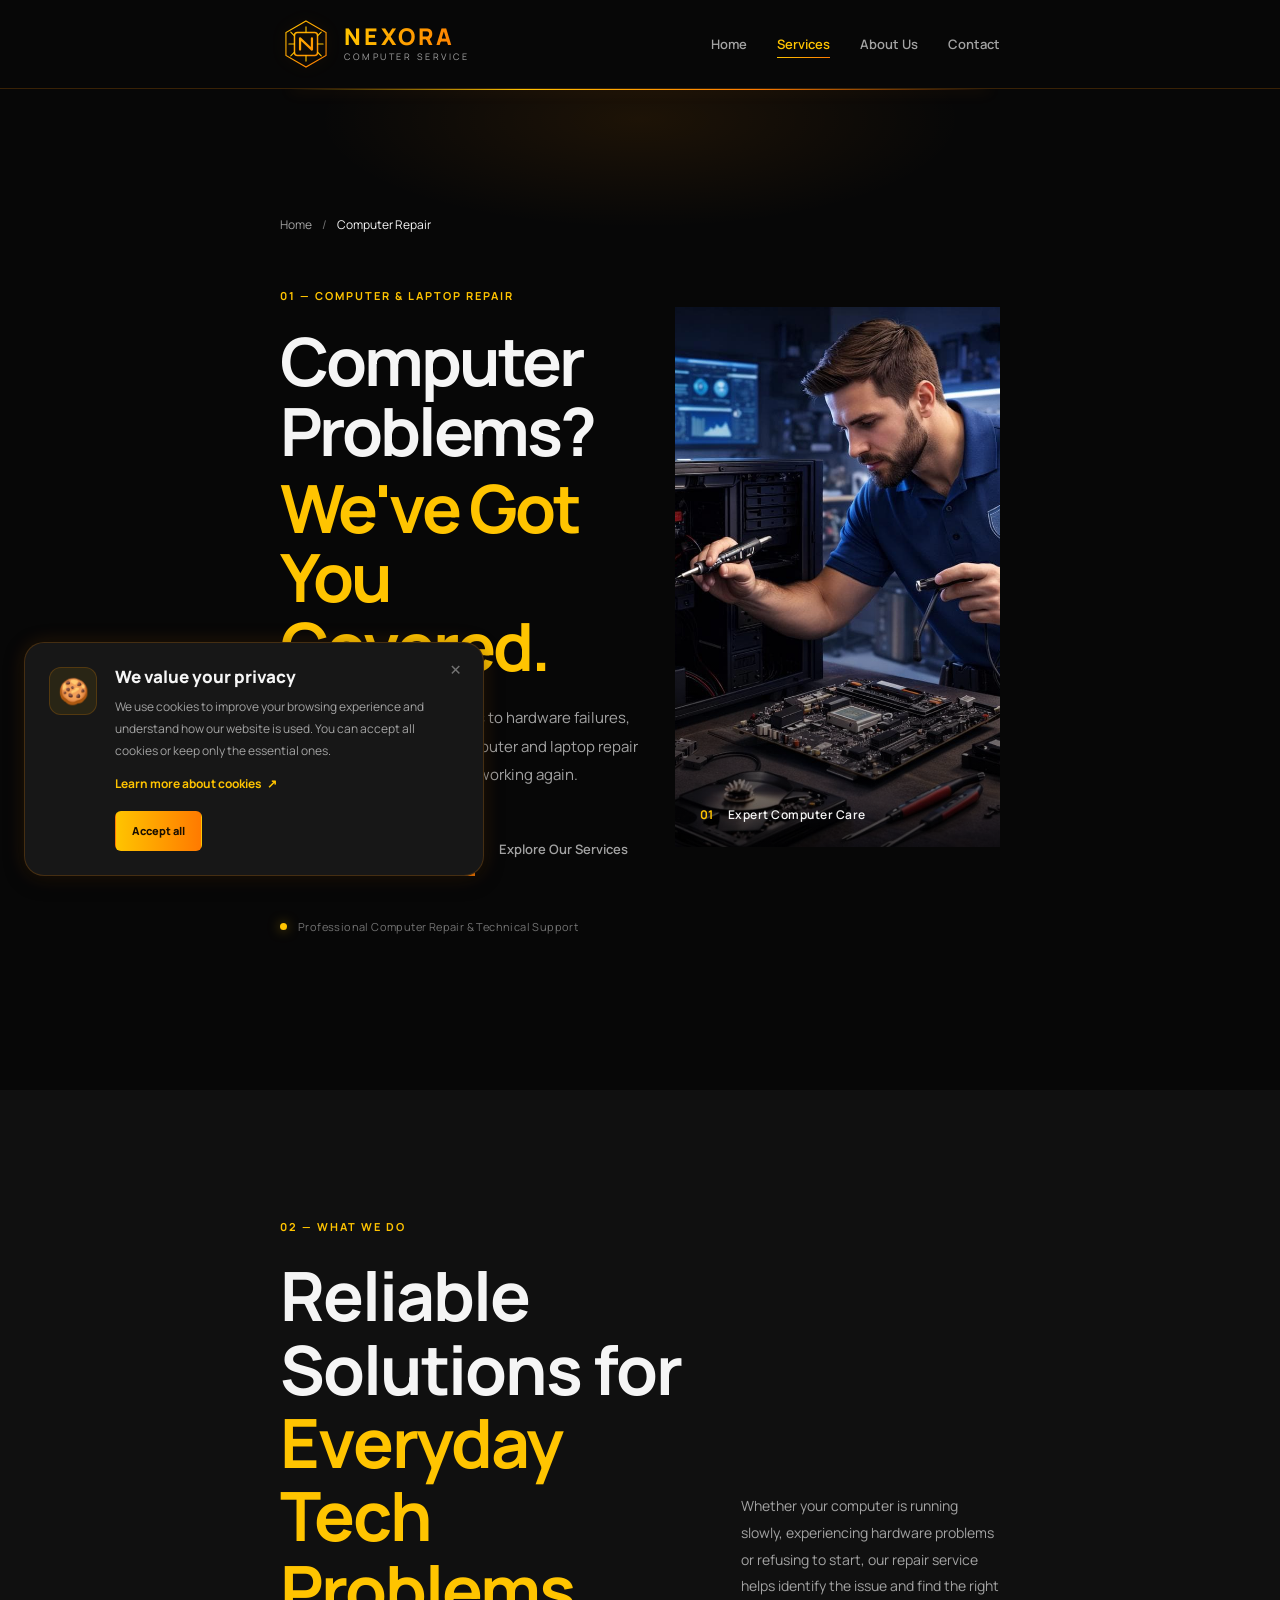
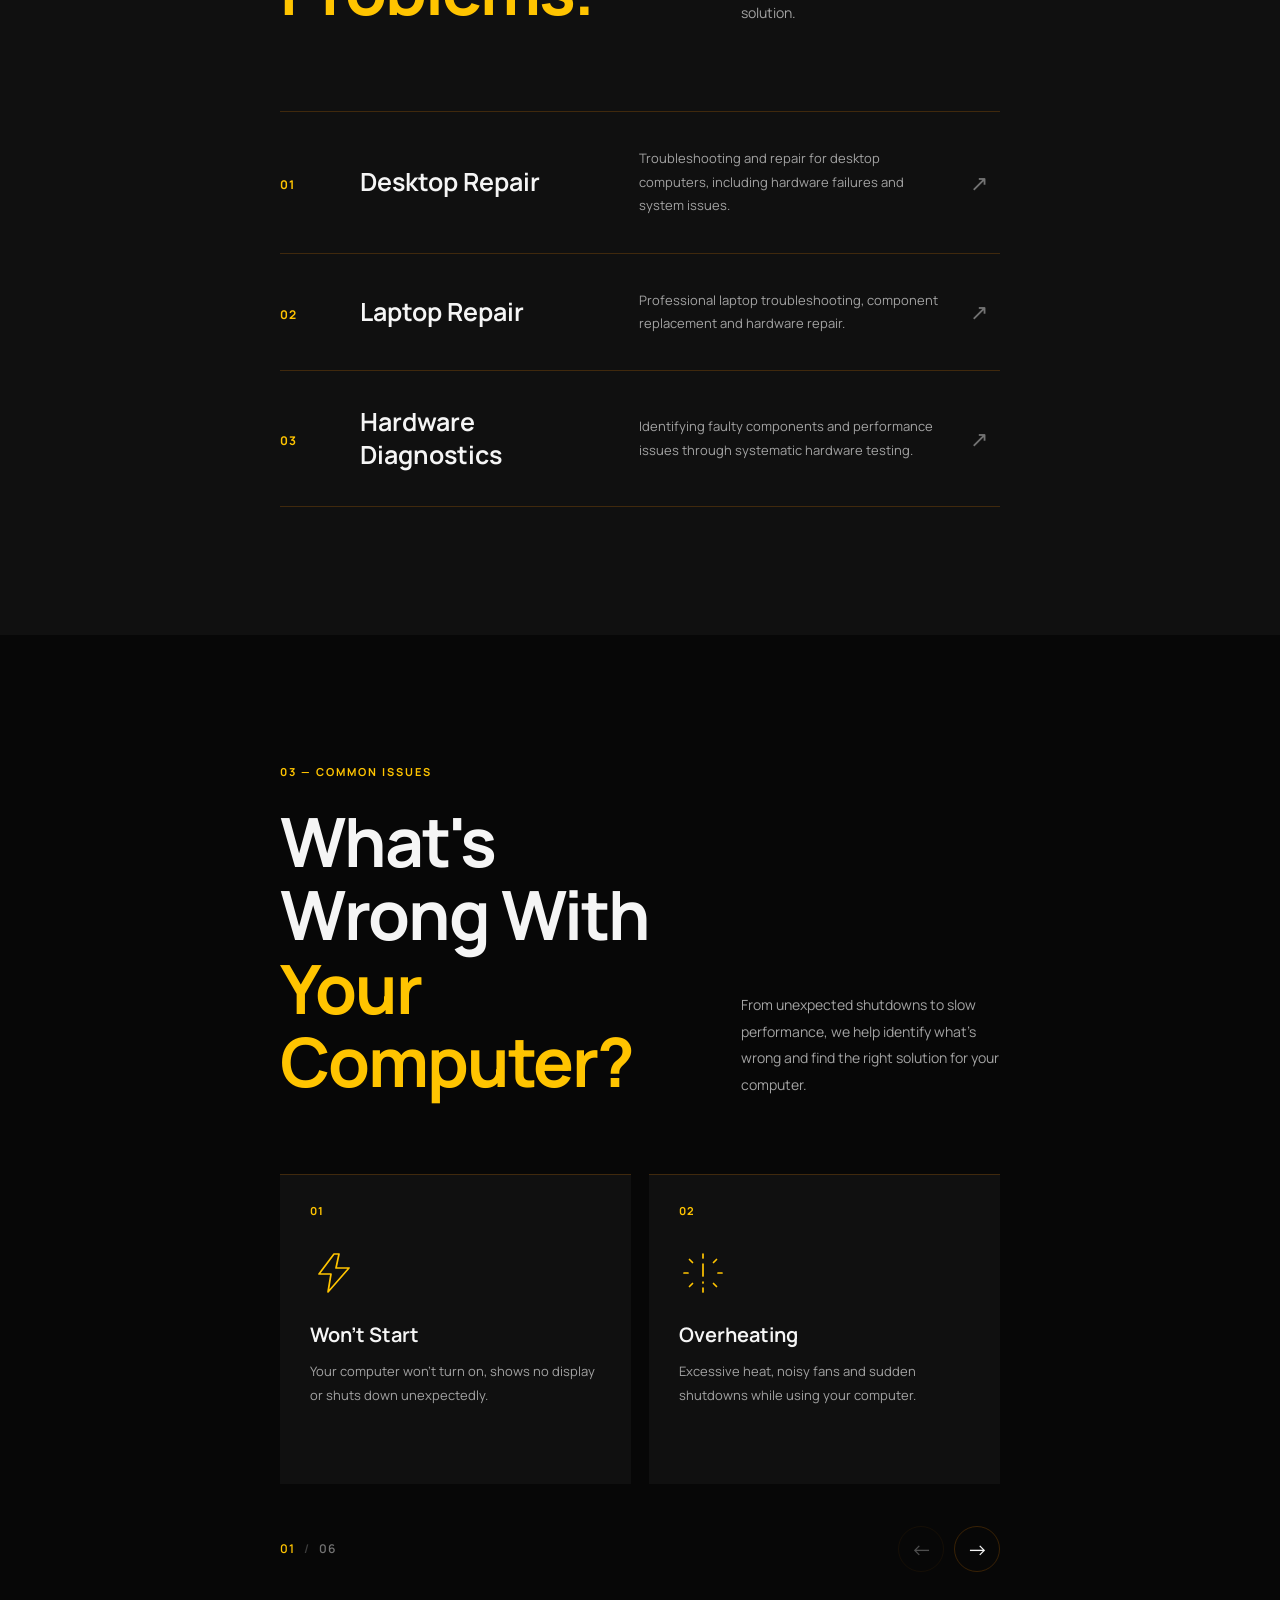
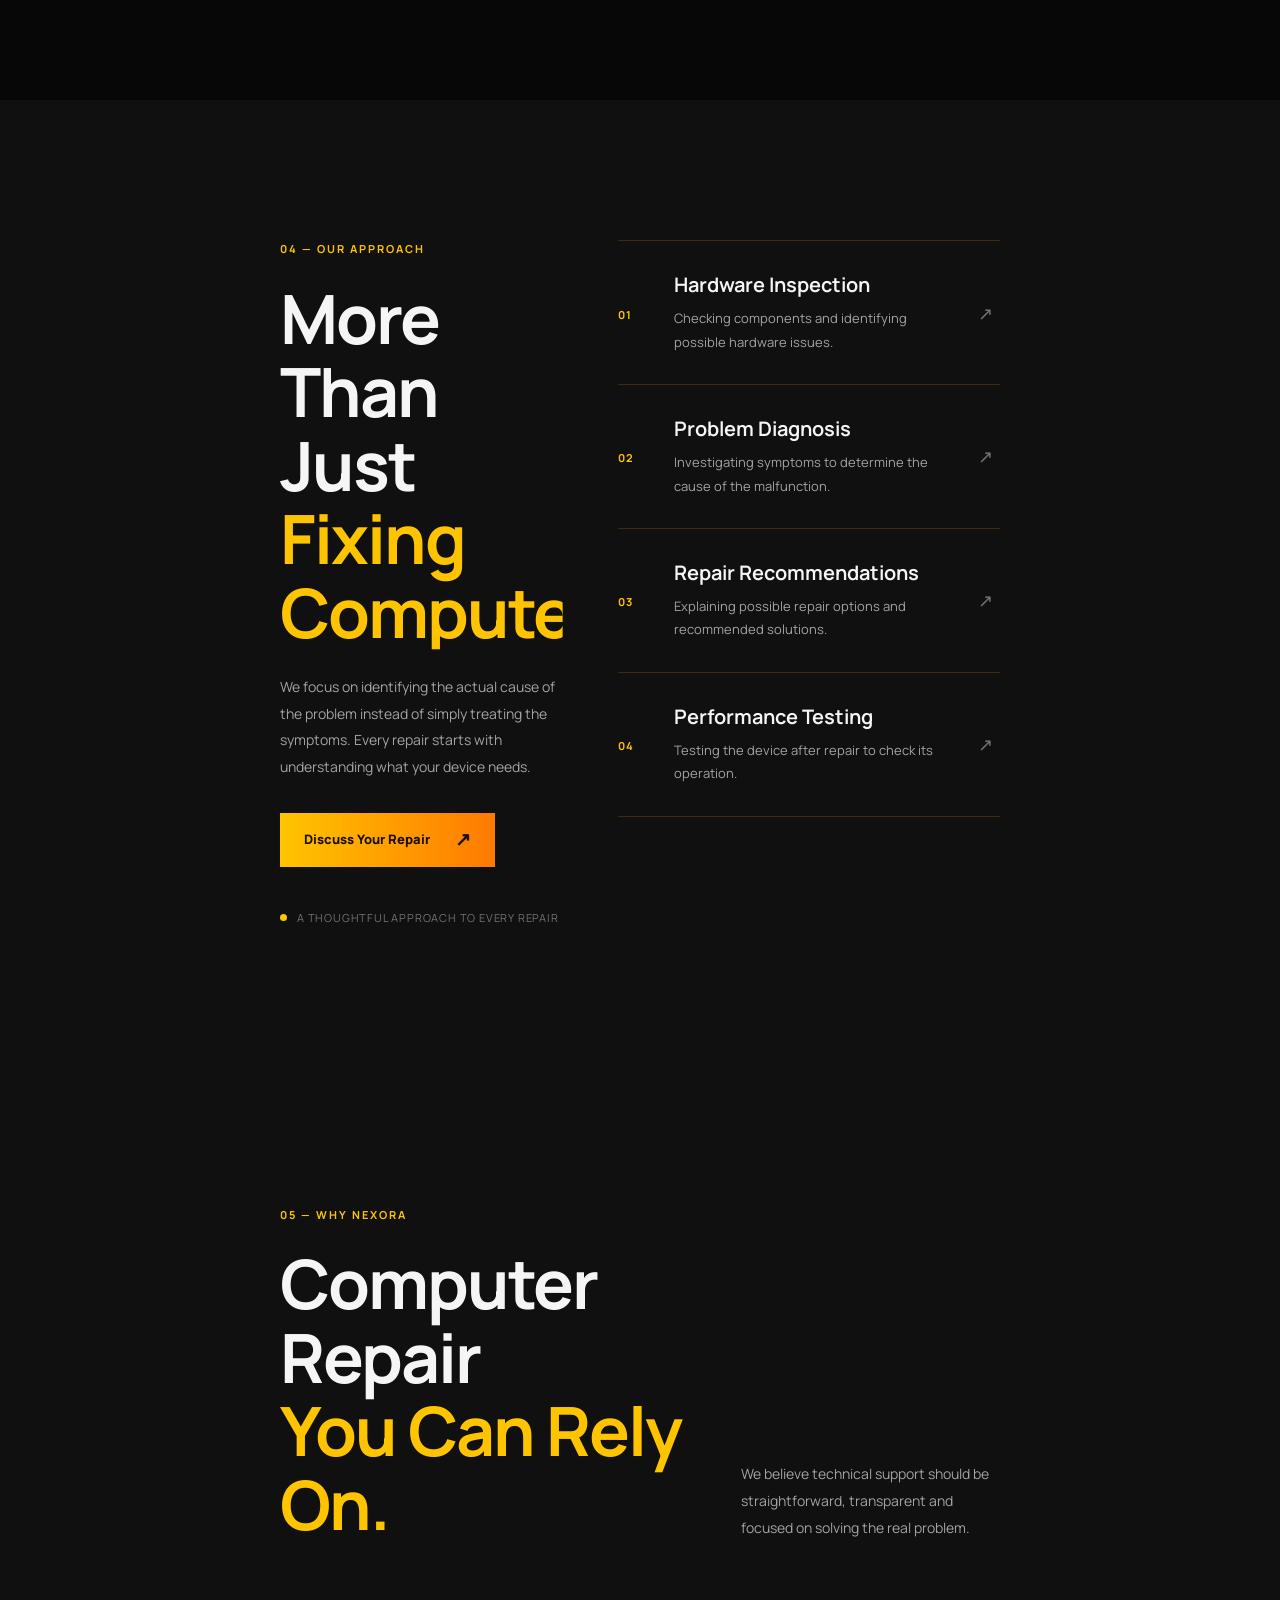
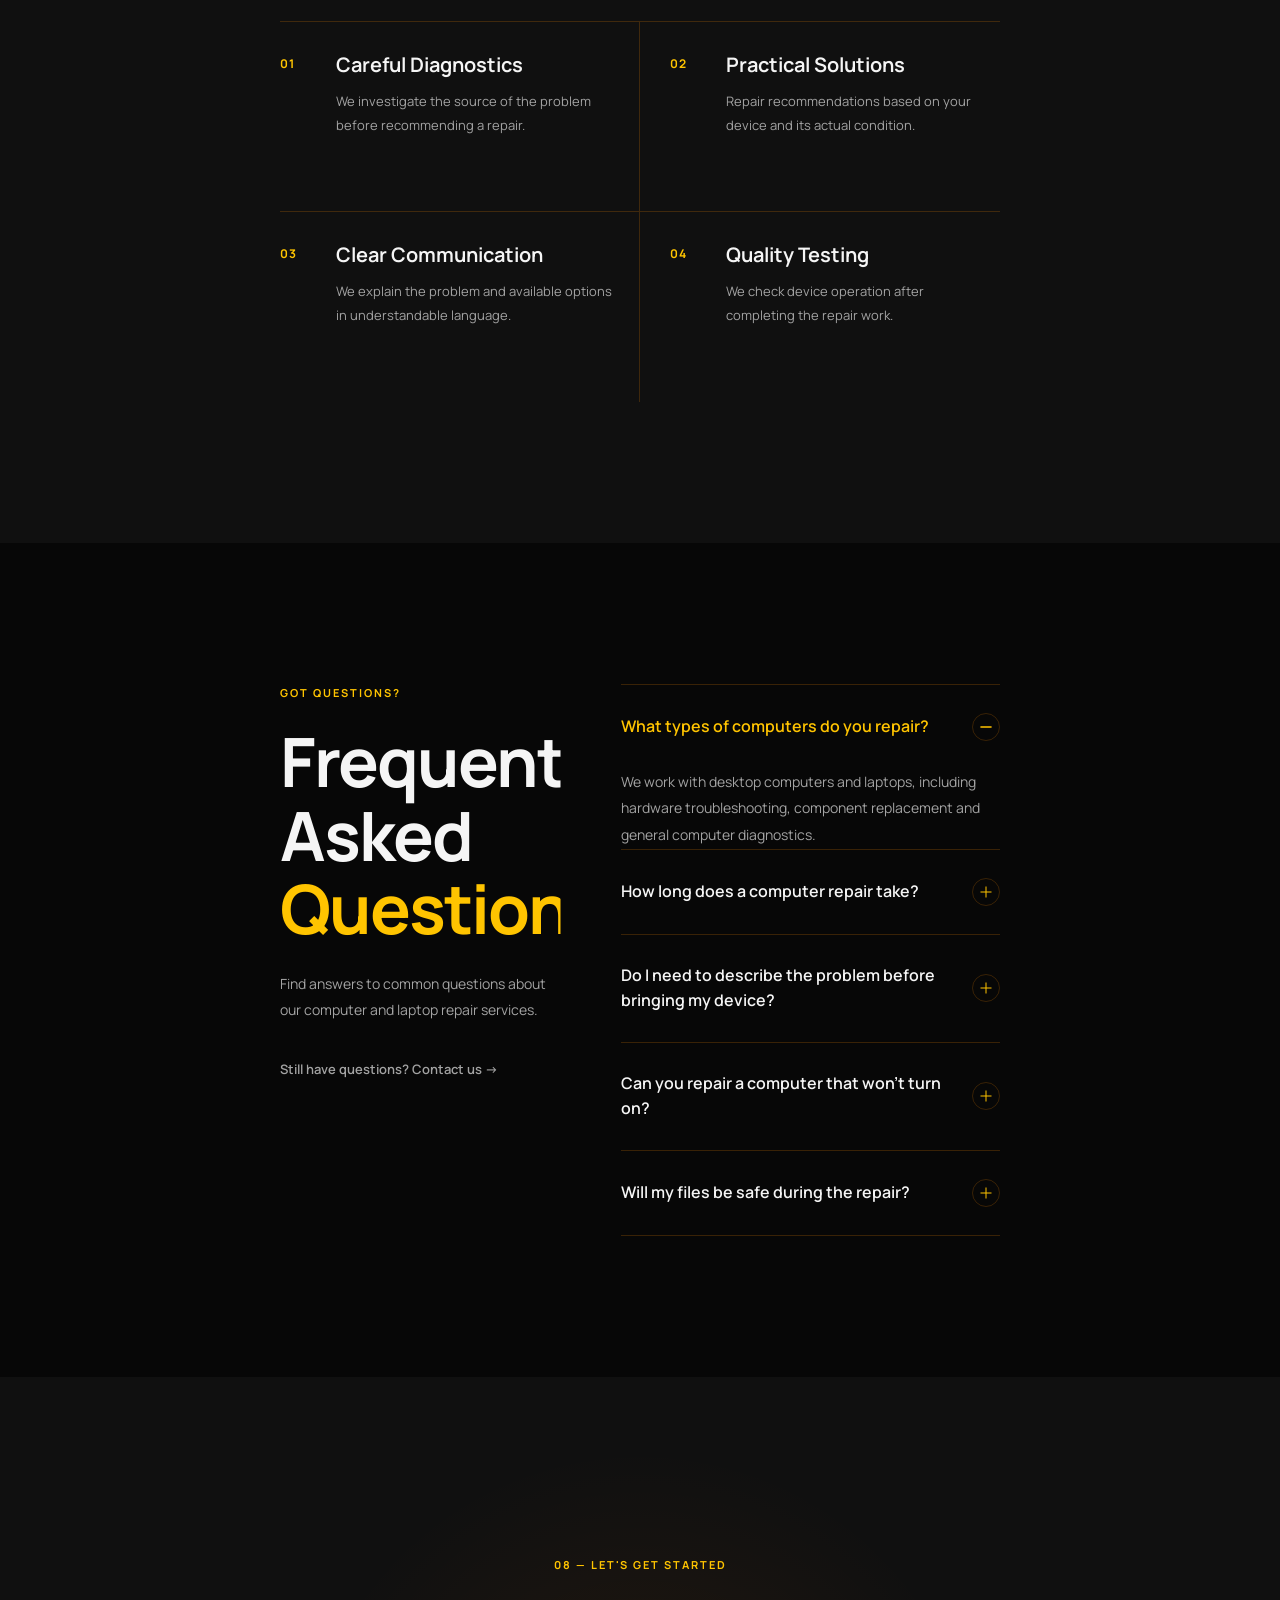
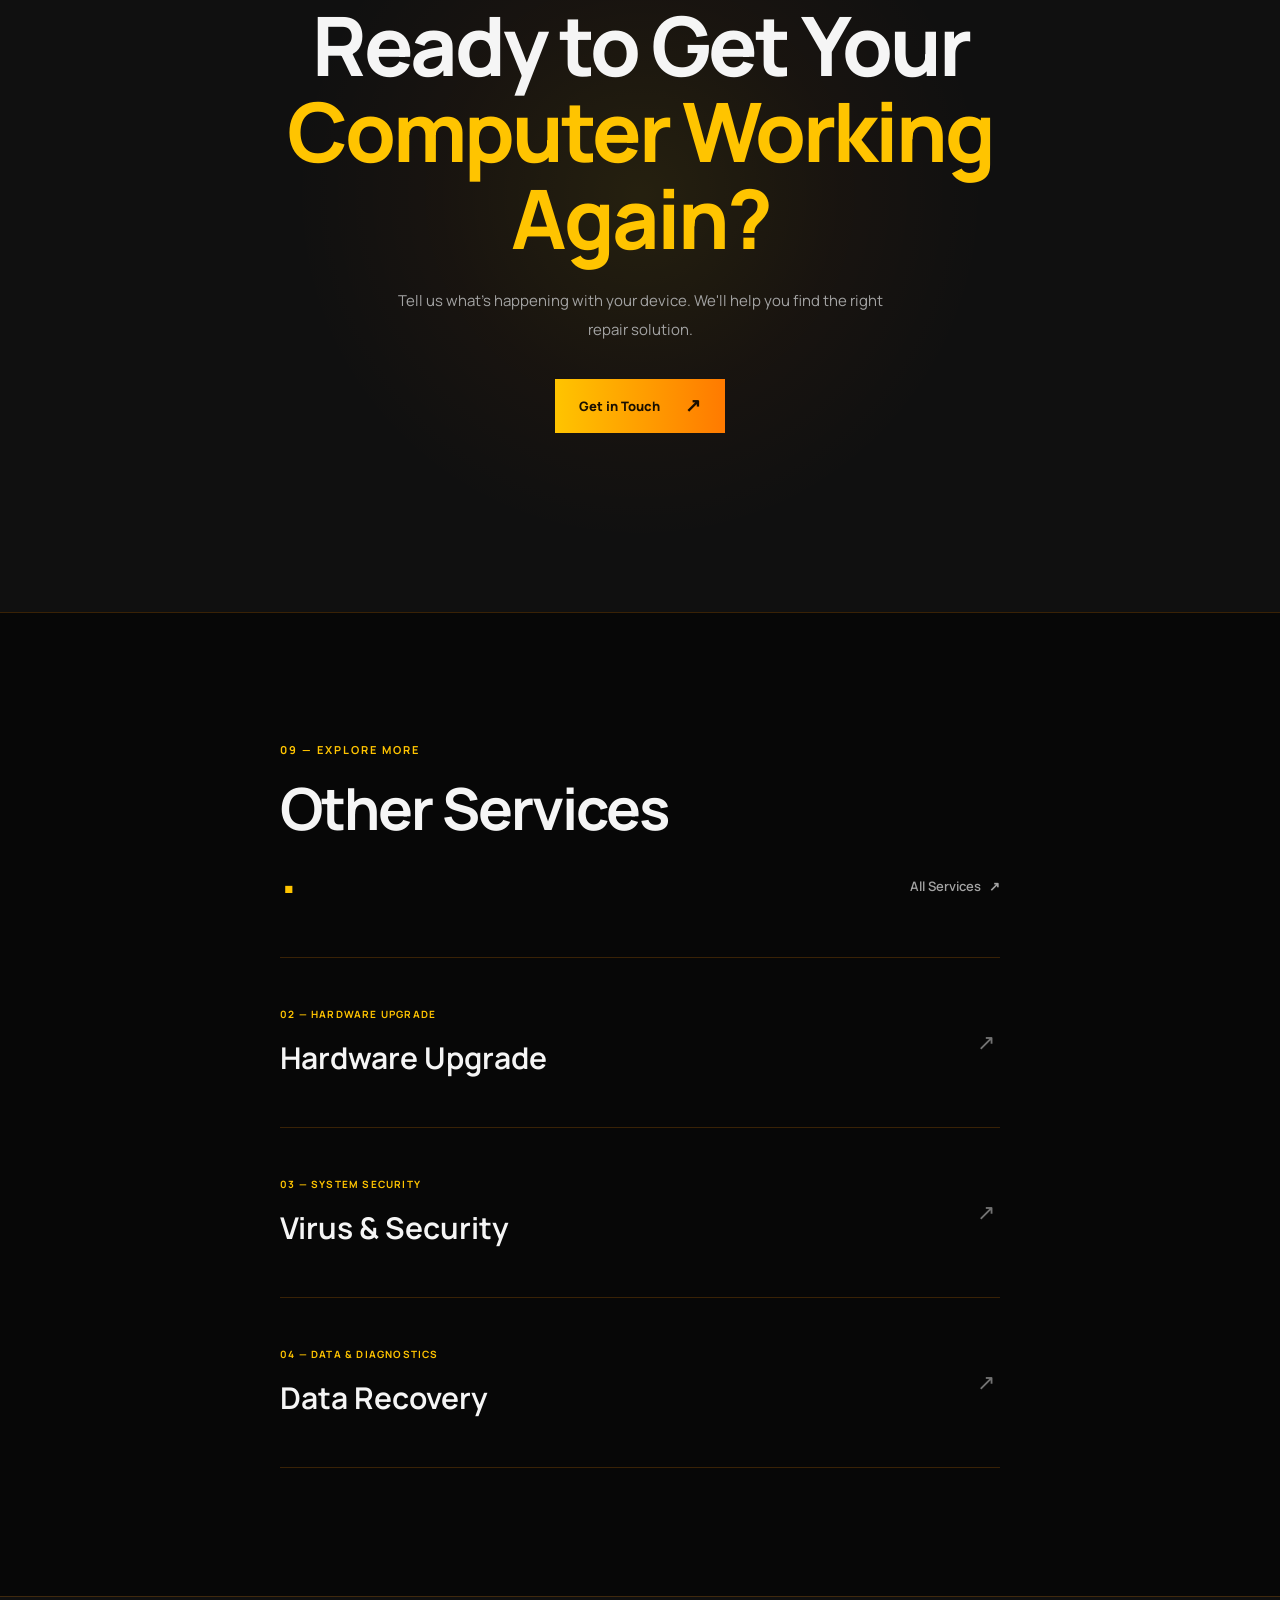
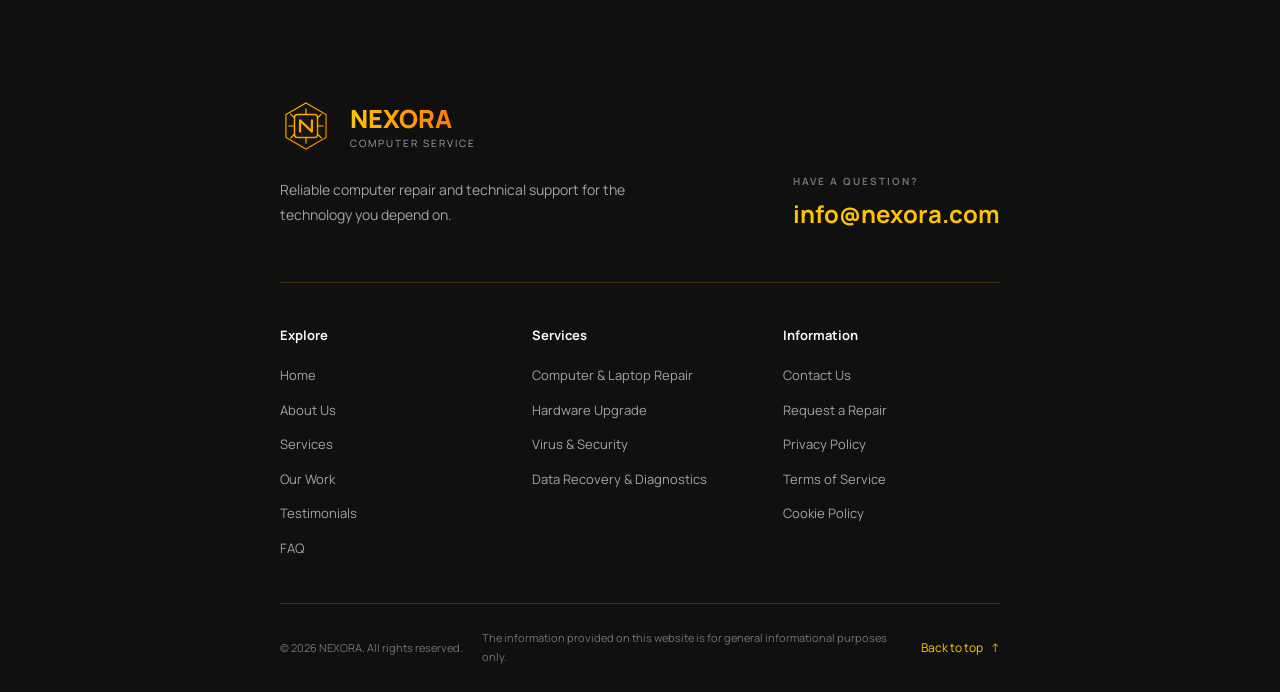
==== commit 289990c0: "redisign pages" ====
--- a/pages/computer-repair.html
+++ b/pages/computer-repair.html
@@ -89,20 +89,13 @@
       </button>
     </div>
 
-    <header class="header">
+    <header class="header" id="top">
       <div class="container">
-        <div class="header-brand">
-          <a href="../index.html" class="header-company-name" data-logo>
-            NEXORA
-          </a>
-          <p class="header-subtitle">COMPUTER SERVICE</p>
-        </div>
-
-        <a href="../index.html" class="header-logo" aria-label="Nexora home">
+        <a href="./index.html" class="header-brand" aria-label="Nexora home">
           <svg
             class="header-logo-icon"
-            width="140"
-            height="140"
+            width="64"
+            height="64"
             viewBox="0 0 140 140"
             fill="none"
             xmlns="http://www.w3.org/2000/svg"
@@ -110,40 +103,36 @@
           >
             <path
               d="M70 8L124 39V101L70 132L16 101V39L70 8Z"
-              stroke="url(#logo-gradient)"
+              stroke="url(#header-logo-gradient)"
               stroke-width="3"
             />
-
             <rect
               x="39"
               y="39"
               width="62"
               height="62"
               rx="8"
-              stroke="url(#logo-gradient)"
+              stroke="url(#header-logo-gradient)"
               stroke-width="4"
             />
-
             <path
               d="M70 24V39M70 101V116M24 70H39M101 70H116
-             M39 48L29 38M101 48L111 38
-             M39 92L29 102M101 92L111 102"
+          M39 48L29 38M101 48L111 38
+          M39 92L29 102M101 92L111 102"
               stroke="#FFC400"
               stroke-width="3"
               stroke-linecap="round"
             />
-
             <path
               d="M54 85V55L86 85V55"
-              stroke="url(#logo-gradient)"
+              stroke="url(#header-logo-gradient)"
               stroke-width="6"
               stroke-linecap="round"
               stroke-linejoin="round"
             />
-
             <defs>
               <linearGradient
-                id="logo-gradient"
+                id="header-logo-gradient"
                 x1="16"
                 y1="8"
                 x2="124"
@@ -155,16 +144,19 @@
               </linearGradient>
             </defs>
           </svg>
+
+          <span class="header-brand-info">
+            <span class="header-company-name" data-logo>NEXORA</span>
+            <span class="header-subtitle">COMPUTER SERVICE</span>
+          </span>
         </a>
 
-        <nav
-          class="header-nav"
-          aria-label="Main navigation"
-          data-animation="title"
-        >
+        <nav class="header-nav" aria-label="Main navigation">
           <ul class="header-list">
             <li>
-              <a href="../index.html" class="header-link">Home</a>
+              <a href="../index.html" class="header-link" aria-current="page">
+                Home
+              </a>
             </li>
             <li>
               <a href="../index.html#services" class="header-link active"
@@ -175,12 +167,13 @@
               <a href="../index.html#about" class="header-link">About Us</a>
             </li>
             <li>
-              <a href="./contact.html" class="header-link" active>Contact</a>
+              <a href="./contact.html" class="header-link">Contact</a>
             </li>
           </ul>
         </nav>
       </div>
     </header>
+
     <main class="service-page" id="main">
       <section data-animation="section">
         <div class="container">
@@ -240,15 +233,19 @@
         </div>
       </section>
 
-      <section class="service-overview">
+      <section class="service-overview" id="common-problems">
         <div class="container">
-          <div class="service-section-heading">
-            <p class="service-label" data-animation="label">WHAT WE DO</p>
-
-            <h2 class="service-section-title" data-animation="title">
-              Reliable Solutions for
-              <span>Everyday Tech Problems.</span>
-            </h2>
+          <div class="service-overview-header">
+            <div class="service-section-heading">
+              <p class="service-label" data-animation="label">
+                02 — WHAT WE DO
+              </p>
+
+              <h2 class="service-section-title" data-animation="title">
+                Reliable Solutions for
+                <span>Everyday Tech Problems.</span>
+              </h2>
+            </div>
 
             <p class="service-section-description" data-animation="description">
               Whether your computer is running slowly, experiencing hardware
@@ -257,32 +254,47 @@
             </p>
           </div>
 
-          <div class="overview-grid">
-            <article class="overview-card" data-animation="card">
+          <div class="overview-list">
+            <article class="overview-item" data-animation="card">
               <span class="overview-number">01</span>
-              <h3>Desktop Repair</h3>
-              <p>
-                Troubleshooting and repair for desktop computers, including
-                hardware failures and system issues.
-              </p>
+
+              <div class="overview-content">
+                <h3>Desktop Repair</h3>
+                <p>
+                  Troubleshooting and repair for desktop computers, including
+                  hardware failures and system issues.
+                </p>
+              </div>
+
+              <span class="overview-arrow" aria-hidden="true">↗</span>
             </article>
 
-            <article class="overview-card" data-animation="card">
+            <article class="overview-item" data-animation="card">
               <span class="overview-number">02</span>
-              <h3>Laptop Repair</h3>
-              <p>
-                Professional laptop troubleshooting, component replacement and
-                hardware repair.
-              </p>
+
+              <div class="overview-content">
+                <h3>Laptop Repair</h3>
+                <p>
+                  Professional laptop troubleshooting, component replacement and
+                  hardware repair.
+                </p>
+              </div>
+
+              <span class="overview-arrow" aria-hidden="true">↗</span>
             </article>
 
-            <article class="overview-card" data-animation="card">
+            <article class="overview-item" data-animation="card">
               <span class="overview-number">03</span>
-              <h3>Hardware Diagnostics</h3>
-              <p>
-                Identifying faulty components and performance issues through
-                systematic hardware testing.
-              </p>
+
+              <div class="overview-content">
+                <h3>Hardware Diagnostics</h3>
+                <p>
+                  Identifying faulty components and performance issues through
+                  systematic hardware testing.
+                </p>
+              </div>
+
+              <span class="overview-arrow" aria-hidden="true">↗</span>
             </article>
           </div>
         </div>
@@ -291,110 +303,245 @@
       <section
         class="common-problems"
         id="common-problems"
-        data-animation="section"
+        aria-labelledby="common-problems-title"
       >
         <div class="container">
-          <div class="service-section-heading">
-            <p class="service-label" data-animation="label">
-              COMMON COMPUTER ISSUES
+          <div class="common-problems-header">
+            <div class="common-problems-heading">
+              <p class="service-label">03 — COMMON ISSUES</p>
+
+              <h2 class="service-section-title" id="common-problems-title">
+                What's Wrong With
+                <span>Your Computer?</span>
+              </h2>
+            </div>
+
+            <p class="common-problems-description">
+              From unexpected shutdowns to slow performance, we help identify
+              what's wrong and find the right solution for your computer.
             </p>
-
-            <h2 class="service-section-title" data-animation="title">
-              What's Wrong With
-              <span>Your Computer?</span>
-            </h2>
-
-            <p class="service-section-description" data-animation="description">
-              Computer problems can appear in many different ways. Here are some
-              of the most common issues we can help diagnose.
-            </p>
-          </div>
-
-          <div class="problems-slider" data-slider>
-            <div
-              class="problems-grid"
-              data-slider-track
-              tabindex="0"
-              aria-label="Common computer issues"
-            >
-              <article class="problem-card">
-                <span class="problem-number">01 / 06</span>
-                <div class="problem-icon" aria-hidden="true">⚡</div>
-                <h3>Won't Turn On</h3>
+          </div>
+
+          <div
+            class="problems-slider"
+            data-slider
+            role="region"
+            aria-roledescription="carousel"
+            aria-label="Common computer issues"
+          >
+            <div class="problems-track" data-slider-track>
+              <article
+                class="problem-card"
+                role="group"
+                aria-roledescription="slide"
+                aria-label="1 of 6"
+              >
+                <span class="problem-number">01</span>
+                <div class="problem-icon" aria-hidden="true">
+                  <svg viewBox="0 0 48 48" fill="none">
+                    <path
+                      d="M24 5L9 25H21L18 43L39 19H26L29 5H24Z"
+                      stroke="currentColor"
+                      stroke-width="1.7"
+                      stroke-linejoin="round"
+                    />
+                  </svg>
+                </div>
+                <h3>Won't Start</h3>
                 <p>
-                  Your computer doesn't start, shows no display or shuts down
+                  Your computer won't turn on, shows no display or shuts down
                   unexpectedly.
                 </p>
               </article>
 
-              <article class="problem-card">
-                <span class="problem-number">02 / 06</span>
-                <div class="problem-icon" aria-hidden="true">🌡</div>
+              <article
+                class="problem-card"
+                role="group"
+                aria-roledescription="slide"
+                aria-label="2 of 6"
+              >
+                <span class="problem-number">02</span>
+                <div class="problem-icon" aria-hidden="true">
+                  <svg viewBox="0 0 48 48" fill="none">
+                    <path
+                      d="M24 5V9M24 39V43M5 24H9M39 24H43M10.5 10.5L13.5 13.5M34.5 34.5L37.5 37.5M37.5 10.5L34.5 13.5M13.5 34.5L10.5 37.5"
+                      stroke="currentColor"
+                      stroke-width="1.7"
+                      stroke-linecap="round"
+                    />
+                    <path
+                      d="M24 15V27M24 33V34"
+                      stroke="currentColor"
+                      stroke-width="1.7"
+                      stroke-linecap="round"
+                    />
+                  </svg>
+                </div>
                 <h3>Overheating</h3>
                 <p>
-                  Excessive heat, loud fans and unexpected shutdowns during
-                  operation.
+                  Excessive heat, noisy fans and sudden shutdowns while using
+                  your computer.
                 </p>
               </article>
 
-              <article class="problem-card">
-                <span class="problem-number">03 / 06</span>
-                <div class="problem-icon" aria-hidden="true">🐢</div>
+              <article
+                class="problem-card"
+                role="group"
+                aria-roledescription="slide"
+                aria-label="3 of 6"
+              >
+                <span class="problem-number">03</span>
+                <div class="problem-icon" aria-hidden="true">
+                  <svg viewBox="0 0 48 48" fill="none">
+                    <path
+                      d="M7 36H41M11 30L19 22L25 27L37 13"
+                      stroke="currentColor"
+                      stroke-width="1.7"
+                      stroke-linecap="round"
+                      stroke-linejoin="round"
+                    />
+                    <path
+                      d="M29 13H37V21"
+                      stroke="currentColor"
+                      stroke-width="1.7"
+                      stroke-linecap="round"
+                      stroke-linejoin="round"
+                    />
+                  </svg>
+                </div>
                 <h3>Slow Performance</h3>
                 <p>
-                  Long loading times, freezing and poor overall computer
-                  performance.
+                  Long loading times, frequent freezing and frustratingly slow
+                  everyday tasks.
                 </p>
               </article>
 
-              <article class="problem-card">
-                <span class="problem-number">04 / 06</span>
-                <div class="problem-icon" aria-hidden="true">🔧</div>
+              <article
+                class="problem-card"
+                role="group"
+                aria-roledescription="slide"
+                aria-label="4 of 6"
+              >
+                <span class="problem-number">04</span>
+                <div class="problem-icon" aria-hidden="true">
+                  <svg viewBox="0 0 48 48" fill="none">
+                    <path
+                      d="M18 8L22 4L26 8L30 7L33 12L38 14L37 20L41 24L37 28L38 34L33 36L30 41L24 40L20 44L16 40L10 41L8 35L3 32L5 26L2 22L6 17L5 11L11 9L14 4L18 8Z"
+                      stroke="currentColor"
+                      stroke-width="1.5"
+                      stroke-linejoin="round"
+                      transform="translate(3 0) scale(.9)"
+                    />
+                    <path
+                      d="M19 19L29 29M29 19L19 29"
+                      stroke="currentColor"
+                      stroke-width="1.7"
+                      stroke-linecap="round"
+                    />
+                  </svg>
+                </div>
                 <h3>Hardware Failure</h3>
                 <p>
-                  Faulty components, connection problems and unexpected hardware
-                  errors.
+                  Failing components, loose connections and hardware-related
+                  malfunctions.
                 </p>
               </article>
 
-              <article class="problem-card">
-                <span class="problem-number">05 / 06</span>
-                <div class="problem-icon" aria-hidden="true">🖥</div>
+              <article
+                class="problem-card"
+                role="group"
+                aria-roledescription="slide"
+                aria-label="5 of 6"
+              >
+                <span class="problem-number">05</span>
+                <div class="problem-icon" aria-hidden="true">
+                  <svg viewBox="0 0 48 48" fill="none">
+                    <rect
+                      x="5"
+                      y="8"
+                      width="38"
+                      height="27"
+                      rx="2"
+                      stroke="currentColor"
+                      stroke-width="1.7"
+                    />
+                    <path
+                      d="M18 41H30M24 35V41M13 15L18 20L14 25"
+                      stroke="currentColor"
+                      stroke-width="1.7"
+                      stroke-linecap="round"
+                      stroke-linejoin="round"
+                    />
+                  </svg>
+                </div>
                 <h3>Display Problems</h3>
                 <p>
-                  Screen issues, flickering, visual artifacts or display
-                  connection failures.
+                  Flickering screens, distorted images and problems with
+                  external displays.
                 </p>
               </article>
 
-              <article class="problem-card">
-                <span class="problem-number">06 / 06</span>
-                <div class="problem-icon" aria-hidden="true">⌨</div>
+              <article
+                class="problem-card"
+                role="group"
+                aria-roledescription="slide"
+                aria-label="6 of 6"
+              >
+                <span class="problem-number">06</span>
+                <div class="problem-icon" aria-hidden="true">
+                  <svg viewBox="0 0 48 48" fill="none">
+                    <rect
+                      x="5"
+                      y="10"
+                      width="38"
+                      height="27"
+                      rx="3"
+                      stroke="currentColor"
+                      stroke-width="1.7"
+                    />
+                    <path
+                      d="M11 17H15M20 17H24M29 17H33M11 24H15M20 24H24M29 24H37M13 31H35"
+                      stroke="currentColor"
+                      stroke-width="1.7"
+                      stroke-linecap="round"
+                    />
+                  </svg>
+                </div>
                 <h3>Keyboard & Ports</h3>
                 <p>
-                  Unresponsive keys, damaged ports and connectivity problems.
+                  Unresponsive keys, damaged connectors and unreliable
+                  peripheral connections.
                 </p>
               </article>
             </div>
-            <div class="problems-controls">
-              <button
-                class="problems-control"
-                type="button"
-                data-slider-prev
-                aria-label="Previous cards"
-                disabled
-              >
-                &#8592;
-              </button>
-
-              <button
-                class="problems-control"
-                type="button"
-                data-slider-next
-                aria-label="Next cards"
-              >
-                &#8594;
-              </button>
+
+            <div class="problems-footer">
+              <p class="problems-counter" aria-live="polite">
+                <span data-slider-current>01</span>
+                <span class="problems-counter-divider">/</span>
+                <span>06</span>
+              </p>
+
+              <div class="problems-controls">
+                <button
+                  class="problems-control"
+                  type="button"
+                  data-slider-prev
+                  aria-label="Previous issue"
+                  disabled
+                >
+                  <span aria-hidden="true">←</span>
+                </button>
+
+                <button
+                  class="problems-control"
+                  type="button"
+                  data-slider-next
+                  aria-label="Next issue"
+                >
+                  <span aria-hidden="true">→</span>
+                </button>
+              </div>
             </div>
           </div>
         </div>
@@ -405,7 +552,7 @@
           <div class="included-grid">
             <div class="included-content">
               <p class="service-label" data-animation="label">
-                OUR REPAIR APPROACH
+                04 — OUR APPROACH
               </p>
 
               <h2 class="service-section-title" data-animation="title">
@@ -424,105 +571,132 @@
 
               <a href="./contact.html" class="service-button">
                 Discuss Your Repair
-                <span aria-hidden="true">→</span>
+                <span aria-hidden="true">↗</span>
               </a>
+
+              <p class="included-note">
+                <span aria-hidden="true"></span>
+                A thoughtful approach to every repair
+              </p>
             </div>
 
             <div class="included-list">
               <article class="included-item">
                 <span class="included-index">01</span>
-                <div>
+
+                <div class="included-item-content">
                   <h3>Hardware Inspection</h3>
                   <p>
                     Checking components and identifying possible hardware
                     issues.
                   </p>
                 </div>
+
+                <span class="included-arrow" aria-hidden="true">↗</span>
               </article>
 
               <article class="included-item">
                 <span class="included-index">02</span>
-                <div>
+
+                <div class="included-item-content">
                   <h3>Problem Diagnosis</h3>
                   <p>
                     Investigating symptoms to determine the cause of the
                     malfunction.
                   </p>
                 </div>
+
+                <span class="included-arrow" aria-hidden="true">↗</span>
               </article>
 
               <article class="included-item">
                 <span class="included-index">03</span>
-                <div>
+
+                <div class="included-item-content">
                   <h3>Repair Recommendations</h3>
                   <p>
                     Explaining possible repair options and recommended
                     solutions.
                   </p>
                 </div>
+
+                <span class="included-arrow" aria-hidden="true">↗</span>
               </article>
 
               <article class="included-item">
                 <span class="included-index">04</span>
-                <div>
+
+                <div class="included-item-content">
                   <h3>Performance Testing</h3>
                   <p>Testing the device after repair to check its operation.</p>
                 </div>
+
+                <span class="included-arrow" aria-hidden="true">↗</span>
               </article>
             </div>
           </div>
         </div>
       </section>
 
-      <section class="service-why" data-animation="section">
+      <section class="service-why">
         <div class="container">
-          <div class="service-section-heading">
-            <p class="service-label" data-animation="label">
-              WHY <span data-logo>NEXORA</span>
-            </p>
-
-            <h2 class="service-section-title" data-animation="title">
-              Computer Repair
-              <span>You Can Rely On.</span>
-            </h2>
-
-            <p class="service-section-description" data-animation="description">
+          <div class="service-why-header">
+            <div class="service-section-heading">
+              <p class="service-label">
+                05 — WHY <span data-logo>NEXORA</span>
+              </p>
+
+              <h2 class="service-section-title">
+                Computer Repair
+                <span>You Can Rely On.</span>
+              </h2>
+            </div>
+
+            <p class="service-section-description">
               We believe technical support should be straightforward,
               transparent and focused on solving the real problem.
             </p>
           </div>
 
           <div class="why-grid">
-            <article class="why-card" data-animation="card">
-              <div class="why-icon" aria-hidden="true">⌕</div>
+            <article class="why-item">
+              <span class="why-number">01</span>
+
               <h3>Careful Diagnostics</h3>
+
               <p>
                 We investigate the source of the problem before recommending a
                 repair.
               </p>
             </article>
 
-            <article class="why-card" data-animation="card">
-              <div class="why-icon" aria-hidden="true">⚙</div>
+            <article class="why-item">
+              <span class="why-number">02</span>
+
               <h3>Practical Solutions</h3>
+
               <p>
                 Repair recommendations based on your device and its actual
                 condition.
               </p>
             </article>
 
-            <article class="why-card" data-animation="card">
-              <div class="why-icon" aria-hidden="true">◇</div>
+            <article class="why-item">
+              <span class="why-number">03</span>
+
               <h3>Clear Communication</h3>
+
               <p>
                 We explain the problem and available options in understandable
                 language.
               </p>
             </article>
 
-            <article class="why-card" data-animation="card">
-              <div class="why-icon" aria-hidden="true">✓</div>
+            <article class="why-item">
+              <span class="why-number">04</span>
+
               <h3>Quality Testing</h3>
+
               <p>We check device operation after completing the repair work.</p>
             </article>
           </div>
@@ -623,26 +797,28 @@
         </div>
       </section>
 
-      <section class="service-cta" id="contact" data-animation="section">
+      <section
+        class="service-cta"
+        id="contact"
+        aria-labelledby="service-cta-title"
+      >
         <div class="container">
           <div class="service-cta-content">
-            <p class="service-label" data-animation="label">
-              LET'S GET STARTED
-            </p>
-
-            <h2 data-animation="title">
+            <p class="service-label">08 — LET'S GET STARTED</p>
+
+            <h2 id="service-cta-title">
               Ready to Get Your
               <span>Computer Working Again?</span>
             </h2>
 
-            <p data-animation="description">
+            <p class="service-cta-description">
               Tell us what's happening with your device. We'll help you find the
               right repair solution.
             </p>
 
             <a href="./contact.html" class="service-button">
               Get in Touch
-              <span aria-hidden="true">→</span>
+              <span aria-hidden="true">↗</span>
             </a>
           </div>
         </div>
@@ -652,192 +828,174 @@
         <div class="container">
           <div class="related-header">
             <div>
-              <p class="service-label" data-animation="label">EXPLORE MORE</p>
-              <h2 class="service-section-title" data-animation="title">
-                Other Services
+              <p class="service-label">09 — EXPLORE MORE</p>
+
+              <h2 class="service-section-title">
+                Other Services<span>.</span>
               </h2>
             </div>
 
             <a href="../index.html#services" class="service-text-link">
-              All Services →
+              All Services <span aria-hidden="true">↗</span>
             </a>
           </div>
 
           <div class="related-grid">
             <a href="./hardware-upgrade.html" class="related-card">
-              <span>02 — HARDWARE UPGRADE</span>
+              <span class="related-number">02 — HARDWARE UPGRADE</span>
               <h3>Hardware Upgrade</h3>
-              <span class="related-arrow">↗</span>
+              <span class="related-arrow" aria-hidden="true">↗</span>
             </a>
 
             <a href="./security.html" class="related-card">
-              <span>03 — SYSTEM SECURITY</span>
+              <span class="related-number">03 — SYSTEM SECURITY</span>
               <h3>Virus & Security</h3>
-              <span class="related-arrow">↗</span>
+              <span class="related-arrow" aria-hidden="true">↗</span>
             </a>
 
             <a href="./data.html" class="related-card">
-              <span>04 — DATA & DIAGNOSTICS</span>
+              <span class="related-number">04 — DATA & DIAGNOSTICS</span>
               <h3>Data Recovery</h3>
-              <span class="related-arrow">↗</span>
+              <span class="related-arrow" aria-hidden="true">↗</span>
             </a>
           </div>
         </div>
       </section>
     </main>
-    <footer class="footer" data-animation="section">
+    <footer class="footer">
       <div class="container">
-        <div class="footer-brand">
-          <div data-animation="title">
-            <a
-              href="../index.html"
-              class="footer-logo"
-              aria-label="Nexora home"
-            >
-              <svg
-                class="footer-logo-icon"
-                width="100"
-                height="100"
-                viewBox="0 0 140 140"
-                fill="none"
-                xmlns="http://www.w3.org/2000/svg"
-                aria-hidden="true"
+        <div class="footer-main">
+          <div class="footer-brand">
+            <div class="footer-brand-top">
+              <a
+                href="../index.html"
+                class="footer-logo"
+                aria-label="Nexora home"
               >
-                <path
-                  d="M70 8L124 39V101L70 132L16 101V39L70 8Z"
-                  stroke="url(#logo-gradient)"
-                  stroke-width="3"
-                />
-                <rect
-                  x="39"
-                  y="39"
-                  width="62"
-                  height="62"
-                  rx="8"
-                  stroke="url(#logo-gradient)"
-                  stroke-width="4"
-                />
-                <path
-                  d="M70 24V39M70 101V116M24 70H39M101 70H116
-               M39 48L29 38M101 48L111 38
-               M39 92L29 102M101 92L111 102"
-                  stroke="#FFC400"
-                  stroke-width="3"
-                  stroke-linecap="round"
-                />
-                <path
-                  d="M54 85V55L86 85V55"
-                  stroke="url(#logo-gradient)"
-                  stroke-width="6"
-                  stroke-linecap="round"
-                  stroke-linejoin="round"
-                />
-                <defs>
-                  <linearGradient
-                    id="logo-gradient"
-                    x1="16"
-                    y1="8"
-                    x2="124"
-                    y2="132"
-                    gradientUnits="userSpaceOnUse"
-                  >
-                    <stop stop-color="#FFC400" />
-                    <stop offset="1" stop-color="#FF7A00" />
-                  </linearGradient>
-                </defs>
-              </svg>
+                <svg
+                  class="header-logo-icon"
+                  width="140"
+                  height="140"
+                  viewBox="0 0 140 140"
+                  fill="none"
+                  xmlns="http://www.w3.org/2000/svg"
+                  aria-hidden="true"
+                >
+                  <path
+                    d="M70 8L124 39V101L70 132L16 101V39L70 8Z"
+                    stroke="url(#logo-gradient)"
+                    stroke-width="3"
+                  />
+
+                  <rect
+                    x="39"
+                    y="39"
+                    width="62"
+                    height="62"
+                    rx="8"
+                    stroke="url(#logo-gradient)"
+                    stroke-width="4"
+                  />
+
+                  <path
+                    d="M70 24V39M70 101V116M24 70H39M101 70H116
+             M39 48L29 38M101 48L111 38
+             M39 92L29 102M101 92L111 102"
+                    stroke="#FFC400"
+                    stroke-width="3"
+                    stroke-linecap="round"
+                  />
+
+                  <path
+                    d="M54 85V55L86 85V55"
+                    stroke="url(#logo-gradient)"
+                    stroke-width="6"
+                    stroke-linecap="round"
+                    stroke-linejoin="round"
+                  />
+
+                  <defs>
+                    <linearGradient
+                      id="logo-gradient"
+                      x1="16"
+                      y1="8"
+                      x2="124"
+                      y2="132"
+                      gradientUnits="userSpaceOnUse"
+                    >
+                      <stop stop-color="#FFC400" />
+                      <stop offset="1" stop-color="#FF7A00" />
+                    </linearGradient>
+                  </defs>
+                </svg>
+              </a>
+
+              <div class="footer-brand-info">
+                <a href="../index.html" class="footer-company-name" data-logo>
+                  NEXORA
+                </a>
+                <p class="footer-subtitle">COMPUTER SERVICE</p>
+              </div>
+            </div>
+
+            <p class="footer-brand-description">
+              Reliable computer repair and technical support for the technology
+              you depend on.
+            </p>
+          </div>
+
+          <div class="footer-contact">
+            <span class="footer-eyebrow">HAVE A QUESTION?</span>
+            <a href="mailto:info@nexora.com" class="footer-email" data-email>
+              info@nexora.com
+              <span aria-hidden="true">↗</span>
             </a>
-            <div class="footer-brand-info">
-              <a href="../index.html" class="footer-company-name" data-logo>
-                NEXORA
-              </a>
-              <p class="footer-subtitle" data-animation="label">
-                COMPUTER SERVICE
-              </p>
-            </div>
-          </div>
-
-          <p class="footer-brand-description">
-            Reliable computer repair and technical support for your devices.
-          </p>
-        </div>
-
-        <nav
-          class="footer-navigation"
-          aria-label="Footer navigation"
-          data-animation="description"
-        >
+          </div>
+        </div>
+
+        <div class="footer-navigation">
           <div class="footer-column">
-            <h3 class="footer-heading">Home</h3>
-
+            <h3 class="footer-heading">Explore</h3>
             <ul class="footer-list">
               <li><a href="../index.html">Home</a></li>
               <li><a href="../index.html#about">About Us</a></li>
-              <li><a href="../index.html#services">Our Services</a></li>
-              <li><a href="../index.html#our-work">Our Works</a></li>
+              <li><a href="../index.html#services">Services</a></li>
+              <li><a href="../index.html#our-work">Our Work</a></li>
               <li><a href="../index.html#testimonials">Testimonials</a></li>
               <li><a href="../index.html#faq">FAQ</a></li>
             </ul>
           </div>
 
           <div class="footer-column">
-            <h3 class="footer-heading">Our Services</h3>
-
+            <h3 class="footer-heading">Services</h3>
             <ul class="footer-list">
               <li>
-                <a href="#main"> Computer & Laptop Repair </a>
+                <a href="./computer-repair.html">Computer & Laptop Repair</a>
               </li>
               <li>
-                <a href="./hardware-upgrade.html"> Hardware Upgrade </a>
+                <a href="./hardware-upgrade.html">Hardware Upgrade</a>
               </li>
+              <li><a href="./security.html">Virus & Security</a></li>
               <li>
-                <a href="./security.html">Virus & Security</a>
-              </li>
-              <li>
-                <a href="./data.html"> Data Recovery & Diagnostics </a>
+                <a href="./data.html">Data Recovery & Diagnostics</a>
               </li>
             </ul>
           </div>
 
           <div class="footer-column">
-            <h3 class="footer-heading">Quick Links</h3>
-
+            <h3 class="footer-heading">Information</h3>
             <ul class="footer-list">
-              <li><a href="../index.html#about">About Us</a></li>
-              <li><a href="../index.html#services">Services</a></li>
-              <li><a href="../index.html#stats">Our Achievements</a></li>
-              <li><a href="./contact.html#contact">Contact Us</a></li>
-              <li><a href="./contact.html#contact">Request a Repair</a></li>
-            </ul>
-          </div>
-
-          <div class="footer-column">
-            <h3 class="footer-heading">Support</h3>
-
-            <ul class="footer-list">
+              <li><a href="./contact.html">Contact Us</a></li>
               <li>
-                <a href="../index.html#faq">Frequently Asked Questions</a>
+                <a href="./contact.html#contact">Request a Repair</a>
               </li>
-              <li><a href="./contact.html#contact">Contact Support</a></li>
-              <li><a href="../index.html#service">Service Information</a></li>
-            </ul>
-          </div>
-
-          <div class="footer-column">
-            <h3 class="footer-heading">Legal</h3>
-
-            <ul class="footer-list">
               <li><a href="./privacy-policy.html">Privacy Policy</a></li>
               <li><a href="./terms.html">Terms of Service</a></li>
               <li><a href="./cookies.html">Cookie Policy</a></li>
             </ul>
           </div>
-        </nav>
-        <div class="emailwrapper">
-          <a href="mailto:info@nexora.com" class="email-link" data-email>
-            info@nexora.com
-          </a>
-        </div>
+        </div>
+
         <div class="footer-bottom">
           <p class="footer-copyright">
             © 2026 <span data-logo>NEXORA</span>. All rights reserved.
@@ -848,7 +1006,9 @@
             recovery results are not guaranteed.
           </p>
 
-          <a href="#top" class="footer-back-to-top">Back to top ↑</a>
+          <a href="#top" class="footer-back-to-top">
+            Back to top <span aria-hidden="true">↑</span>
+          </a>
         </div>
       </div>
     </footer>
--- a/style/style.css
+++ b/style/style.css
@@ -151,30 +151,51 @@
 /* #endregion */
 
 /* #region Header */
+
 .header {
-  padding: 24px 0 0;
-  background-color: var(--background-color);
+  position: relative;
+  z-index: 10;
+  padding-block: 18px;
+  background: var(--color-bg);
   border-bottom: var(--border);
-  box-shadow: var(--shadow);
 }
 
 .header .container {
   display: flex;
   flex-direction: column;
   align-items: center;
+  gap: 22px;
 }
 
 .header-brand {
   display: flex;
+  align-items: center;
+  gap: 12px;
+}
+
+.header-logo-icon {
+  flex-shrink: 0;
+  width: 48px;
+  height: 48px;
+  filter: drop-shadow(0 0 8px rgba(255, 140, 0, 0.15));
+  transition: transform var(--transition);
+}
+
+.header-brand:hover .header-logo-icon {
+  transform: rotate(-5deg);
+}
+
+.header-brand-info {
+  display: flex;
   flex-direction: column;
-  align-items: center;
-  gap: 5px;
+  gap: 4px;
 }
 
 .header-company-name {
-  font-size: 32px;
+  font-size: 25px;
   font-weight: 800;
-  letter-spacing: 6px;
+  letter-spacing: 3px;
+  line-height: 1;
   background: var(--gradient-primary);
   background-clip: text;
   -webkit-background-clip: text;
@@ -182,27 +203,9 @@
 }
 
 .header-subtitle {
-  font-size: 10px;
-  letter-spacing: 4px;
+  font-size: 9px;
+  letter-spacing: 2.5px;
   color: var(--color-text-secondary);
-}
-
-.header-logo {
-  display: flex;
-  justify-content: center;
-  align-items: center;
-  margin: 20px 0;
-}
-
-.header-logo-icon {
-  width: 140px;
-  height: 140px;
-  filter: drop-shadow(0 0 12px rgba(255, 140, 0, 0.2));
-  transition: transform var(--transition);
-}
-
-.header-logo:hover .header-logo-icon {
-  transform: scale(1.05);
 }
 
 .header-nav {
@@ -214,198 +217,478 @@
   display: flex;
   justify-content: center;
   align-items: center;
-  gap: 48px;
-  padding: 20px 0;
+  flex-wrap: wrap;
+  gap: 18px 30px;
+  padding-top: 18px;
 }
 
 .header-link {
   position: relative;
-  font-size: 15px;
+  display: inline-block;
+  padding-block: 4px;
+  font-size: 13px;
   font-weight: 600;
   color: var(--color-text-secondary);
   transition: color var(--transition);
 }
 
+.header-link::after {
+  content: "";
+  position: absolute;
+  left: 0;
+  bottom: -3px;
+  width: 100%;
+  height: 1px;
+  background: var(--gradient-primary);
+  transform: scaleX(0);
+  transform-origin: right;
+  transition: transform var(--transition);
+}
+
 .header-link:hover,
 .header-link.active {
   color: var(--color-primary);
 }
-@media (max-width: 767px) {
+
+.header-link:hover::after,
+.header-link.active::after {
+  transform: scaleX(1);
+  transform-origin: left;
+}
+
+@media (min-width: 768px) {
   .header {
-    padding-top: 20px;
+    padding-block: 18px;
+  }
+
+  .header .container {
+    flex-direction: row;
+    justify-content: space-between;
+    gap: 30px;
+  }
+
+  .header-logo-icon {
+    width: 52px;
+    height: 52px;
   }
 
   .header-company-name {
-    font-size: 27px;
-  }
-
-  .header-logo-icon {
-    width: 110px;
-    height: 110px;
+    font-size: 23px;
+  }
+
+  .header-nav {
+    width: auto;
+    border-top: none;
   }
 
   .header-list {
-    flex-wrap: wrap;
-    gap: 20px 28px;
-    padding: 18px 0;
-  }
-
-  .header-link {
-    font-size: 13px;
+    gap: 30px;
+    padding: 0;
   }
 }
 
 @media (min-width: 1440px) {
   .header {
-    padding-top: 32px;
+    padding-block: 22px;
+  }
+
+  .header-logo-icon {
+    width: 58px;
+    height: 58px;
   }
 
   .header-company-name {
-    font-size: 40px;
-  }
-
-  .header-logo-icon {
-    width: 170px;
-    height: 170px;
+    font-size: 26px;
   }
 
   .header-list {
-    gap: 64px;
-    padding: 24px 0;
-  }
-}
+    gap: 48px;
+  }
+
+  .header-link {
+    font-size: 14px;
+  }
+}
+
+@media (prefers-reduced-motion: reduce) {
+  .header-logo-icon,
+  .header-link,
+  .header-link::after {
+    transition: none;
+  }
+}
+
 /* #endregion */
 
 /* #region Hero */
 
 .hero {
-  min-height: 650px;
+  position: relative;
+  isolation: isolate;
+  overflow: hidden;
+
+  min-height: min(850px, 100svh);
   display: flex;
   align-items: center;
 
-  background-image:
-    linear-gradient(rgba(7, 7, 7, 0.55), rgba(7, 7, 7, 0.75)),
-    url("../image/hero.jpg");
-
-  background-repeat: no-repeat;
-  background-size: cover;
-  background-position: right center;
-}
-
-.hero-wrapper {
+  padding: 90px 0 70px;
+  background: var(--color-bg);
+}
+
+.hero-layout {
+  position: static;
+  display: block;
+}
+
+.hero-content {
+  position: relative;
+  z-index: 2;
+
+  display: flex;
+  flex-direction: column;
+  align-items: flex-start;
+
   width: 100%;
-  max-width: 600px;
-  margin: 0 auto;
-  padding: 40px 24px;
-
-  display: flex;
-  flex-direction: column;
+  max-width: 760px;
+  min-height: min(850px, 100svh);
+
   justify-content: center;
+  padding: 50px 0;
+}
+
+.hero-label {
+  display: flex;
   align-items: center;
-  gap: 20px;
-
-  text-align: center;
-
-  background: rgba(7, 7, 7, 0.75);
-  backdrop-filter: var(--blur);
-
-  border: var(--border);
-  border-radius: var(--radius-lg);
-  box-shadow: var(--shadow);
-}
-
-@media (min-width: 768px) {
-  .hero {
-    min-height: 700px;
-    background-position: center center;
-  }
-
-  .hero-wrapper {
-    padding: 48px 40px;
-  }
-}
-
-@media (min-width: 1440px) {
-  .hero {
-    min-height: 800px;
-  }
-
-  .hero-wrapper {
-    padding: 56px 48px;
-  }
-}
-
-.hero-label {
-  color: var(--color-primary);
-  font-size: 12px;
-  font-weight: 700;
-  letter-spacing: 3px;
-}
-
-.hero-label {
-  color: var(--color-primary);
-  font-size: 12px;
-  font-weight: 700;
-  letter-spacing: 3px;
+  gap: 12px;
+  margin-bottom: 28px;
+
+  color: var(--color-primary);
+  font-size: 11px;
+  font-weight: 800;
+  letter-spacing: 2.5px;
+  text-transform: uppercase;
+}
+
+.hero-label-line {
+  width: 32px;
+  height: 1px;
+  background: var(--gradient-primary);
 }
 
 .hero-title {
-  display: flex;
-  flex-direction: column;
-  gap: 8px;
-
-  font-size: clamp(32px, 5vw, 56px);
+  max-width: 700px;
+  margin-bottom: 28px;
+
+  color: var(--color-text);
+  font-size: clamp(46px, 6vw, 86px);
   font-weight: 800;
-  line-height: 1.1;
-  color: var(--color-text-secondary);
+  line-height: 0.99;
+  letter-spacing: -0.065em;
+  text-wrap: balance;
 }
 
 .hero-title span {
-  background: var(--gradient-primary);
-  background-clip: text;
-  -webkit-background-clip: text;
-  color: transparent;
-}
-
-.hero-subTitle {
-  font-size: 20px;
-  color: var(--color-text-secondary);
-}
-
-.hero-subTitle span {
+  display: block;
+  margin-top: 12px;
+
   color: var(--color-primary);
 }
 
 .hero-description {
-  max-width: 460px;
+  max-width: 440px;
+  margin-bottom: 34px;
+
   color: var(--color-text-secondary);
   font-size: 16px;
-  line-height: 1.7;
+  line-height: 1.8;
+}
+
+.hero-actions {
+  display: flex;
+  align-items: center;
+  flex-wrap: wrap;
+  gap: 28px;
 }
 
 .hero-button {
   display: inline-flex;
+  align-items: center;
   justify-content: center;
-  align-items: center;
-
-  min-width: 180px;
-  padding: 14px 28px;
-
-  border-radius: var(--radius-md);
+  gap: 22px;
+
+  min-height: 54px;
+  padding: 0 24px;
+
+  color: var(--color-button);
   background: var(--gradient-primary);
-
-  color: #1a0f00;
-  font-weight: 700;
+  border-radius: var(--radius-sm);
+
+  font-size: 13px;
+  font-weight: 800;
 
   transition:
-    transform var(--transition),
-    box-shadow var(--transition);
+    transform 300ms ease,
+    box-shadow 300ms ease;
+}
+
+.hero-button span {
+  font-size: 18px;
+  transition: transform 300ms ease;
 }
 
 .hero-button:hover {
   transform: translateY(-3px);
-  box-shadow: var(--shadow-accent);
-}
+  box-shadow: 0 10px 30px rgba(255, 140, 0, 0.2);
+}
+
+.hero-button:hover span {
+  transform: translate(3px, -3px);
+}
+
+.hero-secondary-link {
+  display: inline-flex;
+  align-items: center;
+  gap: 12px;
+
+  color: var(--color-text-secondary);
+  font-size: 13px;
+  font-weight: 700;
+
+  transition: color 300ms ease;
+}
+
+.hero-secondary-link span {
+  color: var(--color-primary);
+  transition: transform 300ms ease;
+}
+
+.hero-secondary-link:hover {
+  color: var(--color-text);
+}
+
+.hero-secondary-link:hover span {
+  transform: translateY(4px);
+}
+
+.hero-bottom {
+  display: flex;
+  align-items: center;
+  justify-content: space-between;
+  flex-wrap: wrap;
+  gap: 16px;
+
+  width: 100%;
+  margin-top: 76px;
+  padding-top: 18px;
+
+  border-top: 1px solid var(--border-color);
+}
+
+.hero-index,
+.hero-location {
+  color: var(--color-text-muted);
+  font-size: 9px;
+  font-weight: 700;
+  letter-spacing: 1.5px;
+}
+
+.hero-location {
+  display: flex;
+  align-items: center;
+  gap: 9px;
+}
+
+.hero-status {
+  width: 7px;
+  height: 7px;
+  border-radius: 50%;
+  background: var(--color-primary);
+  box-shadow: 0 0 12px rgba(255, 196, 0, 0.5);
+}
+
+.hero-visual {
+  position: absolute;
+  inset: 0;
+  z-index: 0;
+
+  width: 100%;
+  height: 100%;
+  pointer-events: none;
+  min-width: 0;
+  border-radius: 0;
+  background: var(--color-surface);
+}
+
+.hero-image {
+  display: block;
+  width: 100%;
+  height: 100%;
+  user-select: none;
+  object-fit: cover;
+  object-position: center;
+
+  filter: saturate(0.8);
+}
+
+.hero-image-overlay {
+  position: absolute;
+  inset: 0;
+
+  background: linear-gradient(
+    90deg,
+    rgba(7, 7, 7, 0.96) 0%,
+    rgba(7, 7, 7, 0.78) 38%,
+    rgba(7, 7, 7, 0.25) 75%,
+    rgba(7, 7, 7, 0.2) 100%
+  );
+}
+.hero-image-caption {
+  position: absolute;
+  right: 24px;
+  bottom: 24px;
+  left: 24px;
+
+  display: flex;
+  align-items: center;
+  justify-content: space-between;
+  gap: 16px;
+
+  color: var(--color-text);
+  font-size: 9px;
+  font-weight: 800;
+  letter-spacing: 1.8px;
+}
+
+.hero-image-caption span:last-child {
+  color: var(--color-primary);
+}
+
+.hero-image-number {
+  position: absolute;
+  top: 22px;
+  left: 22px;
+
+  color: rgba(255, 255, 255, 0.8);
+  font-size: 11px;
+  font-weight: 700;
+  letter-spacing: 2px;
+}
+
+.js [data-animation="hero-visual"] {
+  opacity: 0;
+  clip-path: inset(0 0 0 100%);
+  transform: translateX(35px);
+
+  transition:
+    clip-path 1.1s cubic-bezier(0.22, 1, 0.36, 1),
+    transform 1.1s cubic-bezier(0.22, 1, 0.36, 1),
+    opacity 700ms ease;
+}
+
+.js [data-animation="hero-visual"].is-visible {
+  opacity: 1;
+  clip-path: inset(0 0 0 0);
+  transform: translateX(0);
+}
+
+@media (max-width: 767px) {
+  .hero {
+    min-height: 720px;
+  }
+
+  .hero-content {
+    min-height: 720px;
+    max-width: 650px;
+  }
+
+  .hero-image {
+    object-position: 60% center;
+  }
+
+  .hero-image-overlay {
+    background:
+      linear-gradient(90deg, rgba(7, 7, 7, 0.94), rgba(7, 7, 7, 0.55)),
+      linear-gradient(0deg, rgba(7, 7, 7, 0.5), transparent);
+  }
+
+  .hero-visual {
+    height: 100%;
+  }
+
+  .hero-title {
+    max-width: 650px;
+  }
+
+  .hero-bottom {
+    margin-top: 48px;
+  }
+}
+
+@media (max-width: 479px) {
+  .hero {
+    min-height: 680px;
+  }
+
+  .hero-content {
+    min-height: 680px;
+    padding: 70px 0;
+  }
+
+  .hero-description {
+    font-size: 14px;
+    line-height: 1.7;
+  }
+
+  .hero-actions {
+    align-items: flex-start;
+    flex-direction: column;
+    gap: 22px;
+  }
+
+  .hero-bottom {
+    margin-top: 42px;
+  }
+
+  .hero-index,
+  .hero-location {
+    font-size: 8px;
+    letter-spacing: 1px;
+  }
+
+  .hero-image-caption {
+    right: 16px;
+    bottom: 18px;
+    left: 16px;
+    font-size: 8px;
+  }
+
+  .hero-image-overlay {
+    background:
+      linear-gradient(90deg, rgba(7, 7, 7, 0.9), rgba(7, 7, 7, 0.55)),
+      linear-gradient(0deg, rgba(7, 7, 7, 0.6), transparent);
+  }
+
+  .hero-label {
+    margin-bottom: 22px;
+    font-size: 9px;
+    letter-spacing: 1.8px;
+  }
+
+  .hero-title {
+    margin-bottom: 22px;
+    font-size: clamp(42px, 11vw, 62px);
+  }
+}
+
+@media (prefers-reduced-motion: reduce) {
+  .js [data-animation="hero-visual"] {
+    opacity: 1;
+    clip-path: none;
+    transform: none;
+    transition: none;
+  }
+}
+
 /* #endregion */
 
 /* #region Services */
@@ -528,6 +811,7 @@
 
 .services-panel.active {
   display: flex;
+  animation: servicesPanelReveal 500ms cubic-bezier(0.22, 1, 0.36, 1);
 }
 
 .services-panel[hidden] {
@@ -536,50 +820,24 @@
 
 .services-panel-visual {
   position: relative;
-  display: flex;
-  justify-content: center;
-  align-items: center;
-
+  width: 100%;
+  aspect-ratio: 16 / 9;
   min-height: 220px;
+  max-height: 379px;
   overflow: hidden;
-  max-height: 379px;
-  color: var(--color-primary, #ffc400);
-
-  background:
-    radial-gradient(circle at center, rgba(255, 140, 0, 0.13), transparent 65%),
-    #101010;
-}
+  background: #101010;
+}
+
 .services-panel-visual img {
+  position: absolute;
+  inset: 0;
+
   display: block;
   width: 100%;
   height: 100%;
+
   object-fit: cover;
   object-position: center;
-}
-.services-panel-number {
-  position: absolute;
-  top: 20px;
-  left: 20px;
-
-  color: var(--color-text-muted, #737373);
-  font-size: 12px;
-  letter-spacing: 2px;
-}
-
-.services-panel-icon {
-  width: 100px;
-  height: 100px;
-  filter: drop-shadow(0 0 15px rgba(255, 140, 0, 0.2));
-}
-
-.services-visual-caption {
-  position: absolute;
-  right: 20px;
-  bottom: 18px;
-
-  color: var(--color-text-muted, #737373);
-  font-size: 9px;
-  letter-spacing: 2px;
 }
 
 .services-panel-info {
@@ -645,7 +903,13 @@
 .services-panel-link:hover {
   gap: 20px;
 }
-
+.services-panel {
+  display: none;
+}
+
+.services-panel.active {
+  display: flex;
+}
 @media (min-width: 768px) {
   .services-header {
     flex-direction: row;
@@ -714,460 +978,582 @@
   .services *::after {
     transition: none !important;
   }
+  .services-panel.active {
+    animation: none;
+  }
 }
 
 /* #endregion */
 
 /* #region About Us */
 
+.about {
+  position: relative;
+  overflow: hidden;
+  padding: clamp(80px, 10vw, 150px) 0;
+  background: var(--color-bg-secondary);
+}
+
 .about-container {
+  display: grid;
+  grid-template-columns: 0.85fr 1.15fr;
+  align-items: center;
+  gap: clamp(40px, 7vw, 110px);
+}
+
+/* Content */
+
+.about-content {
   display: flex;
   flex-direction: column;
-  justify-content: center;
+  align-items: flex-start;
+  max-width: 520px;
+}
+
+.about-label {
+  display: flex;
   align-items: center;
-  gap: 40px;
-}
-
-.about-wrapper {
-  display: flex;
-  flex-direction: column;
-  justify-content: center;
-  align-items: flex-start;
+  gap: 12px;
+  margin-bottom: 30px;
+
+  color: var(--color-primary);
+  font-size: 10px;
+  font-weight: 800;
+  letter-spacing: 2.5px;
+}
+
+.about-label::before {
+  content: "";
+  width: 28px;
+  height: 1px;
+  background: var(--gradient-primary);
+}
+
+.about-title {
+  margin-bottom: 28px;
+
+  color: var(--color-text);
+  font-size: clamp(42px, 5vw, 68px);
+  font-weight: 800;
+  line-height: 1.02;
+  letter-spacing: -0.06em;
+  text-wrap: balance;
+}
+
+.about-title span {
+  display: block;
+  color: var(--color-primary);
+}
+
+.about-description {
+  max-width: 440px;
+  margin-bottom: 30px;
+
+  color: var(--color-text-secondary);
+  font-size: 15px;
+  line-height: 1.9;
+}
+
+.about-description [data-logo] {
+  color: var(--color-text);
+  font-weight: 800;
+}
+
+.about-note {
+  display: flex;
+  align-items: center;
+  gap: 12px;
+  margin-top: 70px;
+
+  color: var(--color-text-muted);
+  font-size: 9px;
+  font-weight: 700;
+  letter-spacing: 1.8px;
+}
+
+.about-note-line {
+  width: 32px;
+  height: 1px;
+  background: var(--color-primary);
+}
+
+/* Image composition */
+
+.about-gallery {
+  position: relative;
+  display: grid;
+  grid-template-columns: 1.2fr 0.8fr;
+  grid-template-rows: 1fr 1fr;
+  gap: 14px;
+
+  min-width: 0;
+  min-height: 560px;
+}
+
+.about-image {
+  position: relative;
+  min-width: 0;
+  min-height: 0;
+  overflow: hidden;
+  margin: 0;
+
+  background: var(--color-surface);
+}
+
+.about-image img {
+  display: block;
   width: 100%;
-  max-width: 480px;
-
-  border: var(--border);
-  border-radius: var(--radius-lg);
-
-  background: var(--color-bg-secondary);
-  backdrop-filter: var(--blur);
-
-  padding: 30px 25px;
-}
-.about-label {
-  margin-bottom: 12px;
-
-  font-size: 12px;
-  color: var(--color-primary, #ffc400);
-  font-weight: 700;
-  letter-spacing: 3px;
-}
-.about-title {
-  font-size: clamp(30px, 5vw, 44px);
-  margin-bottom: 16px;
+  height: 100%;
+  object-fit: cover;
+
+  transition: transform 700ms cubic-bezier(0.22, 1, 0.36, 1);
+}
+
+@media (hover: hover) and (pointer: fine) {
+  .about-image:hover img {
+    transform: scale(1.045);
+  }
+}
+
+.about-image-main {
+  grid-column: 1;
+  grid-row: 1 / 3;
+}
+
+.about-image-secondary {
+  grid-column: 2;
+  grid-row: 1;
+}
+
+.about-image-detail {
+  grid-column: 2;
+  grid-row: 2;
+}
+
+.about-image-main::after {
+  content: "";
+  position: absolute;
+  inset: 45% 0 0;
+
+  background: linear-gradient(0deg, rgba(7, 7, 7, 0.8), transparent);
+
+  pointer-events: none;
+}
+
+.about-image figcaption {
+  position: absolute;
+  z-index: 1;
+  right: 20px;
+  bottom: 20px;
+  left: 20px;
+
+  color: var(--color-text);
+  font-size: 9px;
   font-weight: 800;
+  letter-spacing: 1.8px;
+}
+
+.about-gallery-index {
+  position: absolute;
+  top: -28px;
+  right: 0;
+
+  color: var(--color-primary);
+  font-size: 10px;
+  font-weight: 800;
+  letter-spacing: 2px;
+}
+
+@media (max-width: 1439px) {
+  .about-container {
+    grid-template-columns: 1fr;
+    gap: 55px;
+  }
+
+  .about-content {
+    max-width: 650px;
+  }
+
+  .about-gallery {
+    min-height: 520px;
+  }
+
+  .about-note {
+    margin-top: 40px;
+  }
+}
+
+@media (max-width: 479px) {
+  .about {
+    padding: 80px 0;
+  }
+
+  .about-container {
+    gap: 42px;
+  }
+
+  .about-label {
+    margin-bottom: 22px;
+  }
+
+  .about-title {
+    font-size: clamp(40px, 10vw, 56px);
+    margin-bottom: 22px;
+  }
+
+  .about-description {
+    font-size: 14px;
+  }
+
+  .about-gallery {
+    grid-template-columns: 1fr 1fr;
+    grid-template-rows: 260px 150px;
+    gap: 9px;
+    min-height: auto;
+  }
+
+  .about-image-main {
+    grid-column: 1 / 3;
+    grid-row: 1;
+  }
+
+  .about-image-secondary {
+    grid-column: 1;
+    grid-row: 2;
+  }
+
+  .about-image-detail {
+    grid-column: 2;
+    grid-row: 2;
+  }
+
+  .about-image figcaption {
+    right: 12px;
+    bottom: 12px;
+    left: 12px;
+    font-size: 8px;
+  }
+
+  .about-gallery-index {
+    top: -22px;
+  }
+}
+
+@media (prefers-reduced-motion: reduce) {
+  .about-image img {
+    transition: none;
+  }
+}
+
+/* #endregion */
+
+/* #region Why Choose Us */
+
+.why-us {
+  padding: clamp(80px, 10vw, 140px) 0;
   color: var(--color-text);
-}
-.about-description {
-  line-height: 1.7;
-  font-size: 15px;
-  color: var(--color-text-secondary, #a3a3a3);
-}
-.about-image-wrapper {
-  position: relative;
-  width: 100%;
-  max-width: 500px;
-  aspect-ratio: 1/1;
-  overflow: hidden;
-}
-
-.about-image {
-  position: absolute;
-
-  height: auto;
-  object-fit: cover;
-
-  border: 3px solid var(--color-surface, #171717);
-  border-radius: var(--radius-md);
-}
-
-.about-image-01 {
-  width: 48%;
-  bottom: 2%;
-  left: 26%;
-  z-index: 3;
-}
-.about-image-02 {
-  width: 46%;
-  left: 2%;
-  top: 24%;
-  z-index: 2;
-}
-.about-image-03 {
-  width: 52%;
-  right: 2%;
-  top: 3%;
-  z-index: 1;
-}
-.about-image-04 {
-  width: 35%;
-  right: 1%;
-  bottom: 4%;
-  z-index: 4;
-}
-.about-image-05 {
-  width: 34%;
-  left: 1%;
-  top: 2%;
-  z-index: 3;
-}
-@media only screen and (min-width: 768px) {
-  .about-container {
-    gap: 48px;
-  }
-  .about-wrapper {
-    padding: 36px 30px;
-  }
-  .about-image-wrapper {
-    max-width: 560px;
-  }
-}
-@media only screen and (min-width: 1440px) {
-  .about-container {
-    flex-direction: row;
-    justify-content: space-around;
-    align-items: center;
-    gap: 40px;
-  }
-  .about-wrapper {
-    flex: 0 1 440px;
-  }
-  .about-image-wrapper {
-    flex: 1 1 500px;
-    max-width: 560px;
-  }
-}
-/* #endregion */
-
-/* #region Why Choose Us */
-.why-us {
-  background-color: var(--color-bg-secondary, #101010);
-  color: var(--color-text-secondary);
-}
+  background: var(--color-bg);
+}
+
 .why-us-header {
-  display: flex;
-  flex-direction: column;
-  gap: 20px;
-  margin-bottom: 36px;
-}
-
-.why-us-label {
-  margin-bottom: 12px;
-
-  color: var(--color-primary, #ffc400);
-  font-size: 12px;
-  font-weight: 700;
-  letter-spacing: 3px;
-}
-
-.why-us-title {
-  color: var(--color-text, #f5f5f5);
-  font-size: clamp(30px, 5vw, 44px);
-  font-weight: 800;
-  line-height: 1.2;
-}
-.why-us-title span {
-  color: var(--color-primary, #ffc400);
-}
-.why-us-description {
-  font-size: 15px;
-  line-height: 1.7;
-}
-.why-us-grid {
   display: grid;
   grid-template-columns: 1fr;
-  gap: 16px;
-}
-.why-us-card {
-  position: relative;
+  gap: 28px;
+  margin-bottom: 65px;
+}
+
+.why-us-label {
+  display: flex;
+  align-items: center;
+  gap: 12px;
+  margin-bottom: 28px;
+
+  color: var(--color-primary);
+  font-size: 10px;
+  font-weight: 800;
+  letter-spacing: 2.5px;
+}
+
+.why-us-label::before {
+  content: "";
+  width: 28px;
+  height: 1px;
+  background: var(--gradient-primary);
+}
+
+.why-us-title {
+  color: var(--color-text);
+  font-size: clamp(46px, 6vw, 76px);
+  font-weight: 800;
+  line-height: 0.98;
+  letter-spacing: -0.065em;
+}
+
+.why-us-title span {
+  display: block;
+  color: var(--color-primary);
+}
+
+.why-us-description {
+  max-width: 440px;
+  align-self: end;
+
+  color: var(--color-text-secondary);
+  font-size: 15px;
+  line-height: 1.9;
+}
+
+/* List */
+
+.why-us-list {
+  border-top: 1px solid var(--border-color);
+}
+
+.why-us-item {
+  display: grid;
+  grid-template-columns: 45px minmax(0, 1fr) 24px;
+  align-items: center;
+  gap: 18px;
+
+  padding: 28px 0;
+  border-bottom: 1px solid var(--border-color);
+
+  transition: padding 350ms ease;
+}
+
+.why-us-number {
+  align-self: start;
+  padding-top: 5px;
+
+  color: var(--color-primary);
+  font-size: 12px;
+  font-weight: 800;
+  letter-spacing: 1px;
+}
+
+.why-us-item-content {
   display: flex;
   flex-direction: column;
-
-  min-height: 250px;
-  padding: 26px;
-
-  overflow: hidden;
-
-  background-color: var(--color-surface, #171717);
-  border: var(--border);
-  border-radius: var(--radius-lg, 20px);
+  gap: 10px;
+}
+
+.why-us-item-title {
+  color: var(--color-text);
+  font-size: clamp(18px, 2.5vw, 25px);
+  font-weight: 700;
+  line-height: 1.25;
+
+  transition: color 300ms ease;
+}
+
+.why-us-item-description {
+  max-width: 540px;
+
+  color: var(--color-text-secondary);
+  font-size: 13px;
+  line-height: 1.7;
+}
+
+.why-us-arrow {
+  color: var(--color-text-muted);
+  font-size: 22px;
   transition:
-    transform var(--transition),
-    border-color var(--transition),
-    background-color var(--transition);
-}
-.why-us-card:hover {
-  transform: translateY(-5px);
-  border-color: var(--border-color-hover);
-}
-.why-us-number {
-  color: var(--color-text-muted, #737373);
+    color 300ms ease,
+    transform 300ms ease;
+}
+
+@media (hover: hover) and (pointer: fine) {
+  .why-us-item:hover {
+    padding-left: 12px;
+    padding-right: 12px;
+  }
+
+  .why-us-item:hover .why-us-item-title,
+  .why-us-item:hover .why-us-arrow {
+    color: var(--color-primary);
+  }
+
+  .why-us-item:hover .why-us-arrow {
+    transform: translate(3px, -3px);
+  }
+}
+
+/* Footer */
+
+.why-us-footer {
+  display: flex;
+  justify-content: space-between;
+  flex-wrap: wrap;
+  gap: 15px;
+
+  margin-top: 32px;
+
+  color: var(--color-text-muted);
+  font-size: 9px;
+  font-weight: 700;
+  letter-spacing: 1.5px;
+}
+
+.why-us-footer [data-logo] {
+  color: var(--color-primary);
+}
+
+/* Responsive */
+
+@media (min-width: 768px) {
+  .why-us-header {
+    grid-template-columns: 1fr 0.7fr;
+    align-items: end;
+    gap: 60px;
+    margin-bottom: 80px;
+  }
+
+  .why-us-item {
+    grid-template-columns: 70px minmax(0, 1fr) 30px;
+    gap: 30px;
+    padding: 34px 0;
+  }
+
+  .why-us-item-content {
+    display: grid;
+    grid-template-columns: 1fr 0.8fr;
+    align-items: center;
+    gap: 35px;
+  }
+
+  .why-us-item-description {
+    font-size: 14px;
+  }
+}
+
+@media (max-width: 479px) {
+  .why-us-header {
+    margin-bottom: 42px;
+  }
+
+  .why-us-label {
+    margin-bottom: 22px;
+  }
+
+  .why-us-title {
+    font-size: clamp(44px, 11vw, 58px);
+  }
+
+  .why-us-item {
+    grid-template-columns: 30px minmax(0, 1fr) 18px;
+    gap: 12px;
+    padding: 24px 0;
+  }
+
+  .why-us-item-title {
+    font-size: 17px;
+  }
+
+  .why-us-item-description {
+    font-size: 12px;
+  }
+
+  .why-us-footer {
+    flex-direction: column;
+    font-size: 8px;
+  }
+}
+
+@media (prefers-reduced-motion: reduce) {
+  .why-us-item,
+  .why-us-item-title,
+  .why-us-arrow {
+    transition: none;
+  }
+}
+
+/* #endregion */
+
+/* #region Our Work */
+
+.our-work {
+  padding: clamp(80px, 10vw, 140px) 0;
+  background-color: var(--color-bg-secondary);
+}
+
+.our-work-top {
+  margin-bottom: 56px;
+}
+
+.our-work-label {
+  margin-bottom: 28px;
+
+  color: var(--color-primary);
   font-size: 11px;
   font-weight: 700;
-  letter-spacing: 2px;
-}
-.why-us-icon {
-  display: flex;
-  align-items: center;
-  justify-content: center;
-
-  width: 48px;
-  height: 48px;
-  margin: 24px 0 20px;
-
-  color: var(--color-primary, #ffc400);
-  font-size: 26px;
-
-  background-color: rgba(255, 196, 0, 0.08);
-  border: 1px solid rgba(255, 196, 0, 0.2);
-  border-radius: var(--radius-md, 12px);
-}
-.why-us-card-title {
-  margin-bottom: 12px;
-
-  color: var(--color-text, #f5f5f5);
-  font-size: 19px;
+  letter-spacing: 2.5px;
+}
+
+.our-work-header {
+  display: grid;
+  grid-template-columns: 1fr;
+  gap: 24px;
+  align-items: end;
+}
+
+.our-work-title {
+  max-width: 700px;
+
+  color: var(--color-text);
+  font-size: clamp(42px, 6vw, 76px);
   font-weight: 700;
-  line-height: 1.3;
-}
-
-.why-us-card-description {
-  color: var(--color-text-secondary, #a3a3a3);
+  line-height: 1.05;
+  letter-spacing: -3px;
+}
+
+.our-work-title span {
+  display: block;
+  color: var(--color-primary);
+}
+
+.our-work-description {
+  max-width: 400px;
+  padding-bottom: 8px;
+
+  color: var(--color-text-secondary);
   font-size: 14px;
-  line-height: 1.7;
-}
-
-.why-us-card-featured {
-  background:
-    radial-gradient(
-      circle at 100% 0%,
-      rgba(255, 140, 0, 0.16),
-      transparent 55%
-    ),
-    #1a1408;
-
-  border-color: rgba(255, 196, 0, 0.35);
-}
-.why-us-card-featured .why-us-number {
-  color: var(--color-primary, #ffc400);
-}
-@media only screen and (min-width: 768px) {
-  .why-us-header {
-    flex-direction: row;
-    justify-content: space-between;
-    align-items: center;
-    gap: 40px;
-    margin-bottom: 48px;
-  }
-  .why-us-title {
-    max-width: 480px;
-  }
-  .why-us-description {
-    max-width: 480px;
-  }
-  .why-us-grid {
-    grid-template-columns: repeat(2, minmax(0, 1fr));
-    gap: 20px;
-  }
-
-  .why-us-card {
-    min-height: 280px;
-    padding: 30px;
-  }
-}
-@media (min-width: 1440px) {
-  .why-us {
-    padding: 120px 0;
-  }
-
-  .why-us-grid {
-    gap: 24px;
-  }
-
-  .why-us-card {
-    min-height: 300px;
-    padding: 36px;
-  }
-
-  .why-us-card-title {
-    font-size: 21px;
-  }
-}
-
-@media (prefers-reduced-motion: reduce) {
-  .why-us-card {
-    transition: none;
-  }
-
-  .why-us-card:hover {
-    transform: none;
-  }
-}
-/* #endregion */
-
-/* #region Stats */
-
-.stats {
-  padding-block: 60px;
-}
-
-.stats-label {
-  margin-bottom: 12px;
-  font-size: 12px;
-  font-weight: 700;
-  letter-spacing: 2px;
-  color: var(--color-primary, #ffc400);
-}
-
-.stats-header {
-  display: flex;
-  flex-direction: column;
-  gap: 15px;
-  margin-bottom: 30px;
-}
-
-.stats-title {
-  font-size: clamp(30px, 4vw, 44px);
-  font-weight: 800;
-}
-
-.stats-description {
-  line-height: 1.7;
-  font-size: 15px;
-  color: var(--color-text);
-}
-
-.stats-list {
-  display: flex;
-  flex-direction: column;
-  align-items: center;
-  gap: 25px;
-  padding: 25px 15px;
-  border: var(--border);
-  border-radius: var(--radius-lg);
-}
-
-.stats-item {
-  display: flex;
-  flex-direction: column;
-  align-items: center;
-  gap: 10px;
-}
-
-.stats-item-title {
-  font-size: clamp(35px, 7vw, 55px);
-  letter-spacing: 2px;
-  font-weight: 700;
-}
-
-.stats-item:nth-child(even) .stats-item-title {
-  color: var(--color-primary, #ffc400);
-}
-
-.stats-item-description {
-  font-size: 15px;
-  font-weight: 500;
-  letter-spacing: 1px;
-  color: var(--color-text-muted);
-  text-align: center;
-}
-
-@media (min-width: 768px) {
-  .stats {
-    padding-block: 80px;
-  }
-
-  .stats-header {
-    flex-direction: row;
-    align-items: center;
-    justify-content: space-between;
-    gap: 30px;
-    margin-bottom: 40px;
-  }
-
-  .stats-title {
-    max-width: 480px;
-  }
-
-  .stats-description {
-    max-width: 480px;
-  }
-
-  .stats-list {
-    flex-direction: row;
-    justify-content: space-around;
-    padding: 35px 25px;
-  }
-}
-
-/* #endregion */
-
-/* #region Our Works */
-.our-work {
-  background-color: var(--color-bg, #070707);
-}
-
-.our-work-header {
-  display: flex;
-  flex-direction: column;
-  gap: 20px;
-  margin-bottom: 36px;
-}
-
-.our-work-label {
-  margin-bottom: 12px;
-
-  color: var(--color-primary, #ffc400);
-  font-size: 12px;
-  font-weight: 700;
-  letter-spacing: 3px;
-}
-.our-work-title {
-  font-size: clamp(30px, 4vw, 44px);
-  font-weight: 800;
-}
-
-.our-work-description {
-  color: var(--color-text);
-  font-size: 15px;
-  line-height: 1.7;
+  line-height: 1.8;
 }
 
 .our-work-grid {
   display: grid;
   grid-template-columns: 1fr;
-  gap: 20px;
+  gap: 42px;
 }
 
 .work-card {
-  overflow: hidden;
-
-  background-color: var(--color-surface, #171717);
-  border: var(--border);
-  border-radius: var(--radius-lg, 20px);
-
-  transition:
-    transform var(--transition),
-    border-color var(--transition);
-}
-.work-cark:hover {
-  transform: translateY(-5px);
-  border-color: var(--border-color-hover);
+  min-width: 0;
+}
+
+.work-card-link {
+  display: block;
+  color: inherit;
+  text-decoration: none;
 }
 
 .work-card-image {
   position: relative;
-  aspect-ratio: 16/10;
   overflow: hidden;
 
-  background-color: var(--color-bg-secondary, #101010);
-}
-.work-card-image:after {
+  aspect-ratio: 16 / 10;
+  background-color: var(--color-surface);
+}
+
+.work-card-featured .work-card-image {
+  aspect-ratio: 16 / 10;
+}
+
+.work-card-image::after {
   content: "";
   position: absolute;
   inset: 0;
 
-  background: linear-gradient(to top, rgba(0, 0, 0, 0.65), transparent 55%);
+  background: linear-gradient(to top, rgba(0, 0, 0, 0.55), transparent 45%);
 
   pointer-events: none;
 }
@@ -1178,120 +1564,392 @@
   height: 100%;
 
   object-fit: cover;
-  transition: transform var(--transition);
-}
-
-.work-card:hover .work-card-image img {
-  transform: scale(1.05);
-}
-
-.wodk-card-category {
+  transition: transform 700ms cubic-bezier(0.22, 1, 0.36, 1);
+}
+
+.work-card-category {
   position: absolute;
   z-index: 1;
-  bottom: 16px;
-  left: 16px;
-
-  padding: 8px 12px;
-
-  color: var(--color-primary, #ffc400);
+  bottom: 20px;
+  left: 20px;
+
+  color: var(--color-white, #fffafb);
   font-size: 10px;
   font-weight: 700;
-  letter-spacing: 1px;
-
-  background: rgba(7, 7, 7, 0.8);
-  border: 1px solid var(--border-color);
-  border-radius: var(--radius-full);
-}
+  letter-spacing: 1.5px;
+}
+
+.work-card-arrow {
+  position: absolute;
+  z-index: 1;
+  top: 18px;
+  right: 18px;
+
+  display: grid;
+  width: 38px;
+  height: 38px;
+  place-items: center;
+
+  color: var(--color-text);
+  font-size: 18px;
+
+  background-color: rgba(7, 7, 7, 0.55);
+  border: 1px solid rgba(255, 255, 255, 0.2);
+  border-radius: 50%;
+
+  transition:
+    color var(--transition),
+    background-color var(--transition),
+    transform var(--transition);
+}
+
 .work-card-info {
-  padding: 24px;
-}
+  display: flex;
+  flex-direction: column;
+  gap: 12px;
+  padding-top: 20px;
+}
+
 .work-card-number {
-  color: var(--color-text-muted, #737373);
-  font-size: 11px;
-  letter-spacing: 2px;
+  color: var(--color-primary);
+  font-size: 10px;
+  font-weight: 700;
+  letter-spacing: 1.5px;
 }
 
 .work-card-title {
-  margin: 13px 0;
-
-  color: var(--color-text, #f5f5f5);
-  font-size: 20px;
+  margin-top: 9px;
+
+  color: var(--color-text);
+  font-size: 21px;
+  font-weight: 600;
+  line-height: 1.3;
+
+  transition: color var(--transition);
+}
+
+.work-card-description {
+  max-width: 420px;
+
+  color: var(--color-text-secondary);
+  font-size: 13px;
+  line-height: 1.7;
+}
+
+.our-work-footer {
+  display: flex;
+  justify-content: space-between;
+  gap: 20px;
+  margin-top: 56px;
+  padding-top: 18px;
+
+  color: var(--color-text-muted);
+  font-size: 9px;
   font-weight: 700;
-}
-
-.work-card-description {
-  color: var(--color-text-secondary, #a3a3a3);
-  font-size: 14px;
-  line-height: 1.7;
-}
-@media only screen and (min-width: 768px) {
+  letter-spacing: 1.5px;
+
+  border-top: 1px solid var(--border-color);
+}
+
+/* Hover */
+
+.work-card-link:hover .work-card-image img {
+  transform: scale(1.04);
+}
+
+.work-card-link:hover .work-card-title {
+  color: var(--color-primary);
+}
+
+.work-card-link:hover .work-card-arrow {
+  color: var(--color-button);
+  background-color: var(--color-primary);
+  transform: rotate(45deg);
+}
+
+/* Tablet */
+
+@media (min-width: 768px) {
   .our-work-header {
+    grid-template-columns: 1.2fr 0.8fr;
+    gap: 48px;
+  }
+
+  .our-work-grid {
+    grid-template-columns: 1.25fr 0.75fr;
+    grid-template-rows: repeat(2, auto);
+    column-gap: 32px;
+    row-gap: 36px;
+    align-items: start;
+  }
+
+  .work-card-featured {
+    grid-row: 1 / 3;
+  }
+
+  .work-card-featured .work-card-image {
+    aspect-ratio: 0.88;
+  }
+
+  .work-card-secondary .work-card-image {
+    aspect-ratio: 16 / 9;
+  }
+
+  .work-card-info {
+    gap: 10px;
+  }
+
+  .work-card-secondary .work-card-info {
+    padding-top: 14px;
+  }
+
+  .work-card-secondary .work-card-title {
+    font-size: 18px;
+  }
+
+  .work-card-secondary .work-card-description {
+    font-size: 12px;
+  }
+}
+
+/* Desktop */
+
+@media (min-width: 1440px) {
+  .our-work-grid {
+    column-gap: 48px;
+    row-gap: 42px;
+  }
+
+  .work-card-featured .work-card-image {
+    aspect-ratio: 0.95;
+  }
+
+  .work-card-info {
     flex-direction: row;
     justify-content: space-between;
-    align-items: center;
-    gap: 40px;
-    margin-bottom: 48px;
-  }
-  .our-work-description {
-    max-width: 480px;
-  }
-  .our-work-title {
-    max-width: 480px;
-  }
-  .our-work-grid {
-    grid-template-columns: repeat(2, minmax(0, 1fr));
-    gap: 24px;
-  }
-}
-@media only screen and (min-width: 1440px) {
-  .our-work-grid {
+    align-items: start;
+    gap: 30px;
+  }
+
+  .work-card-featured .work-card-description {
+    max-width: 280px;
+  }
+
+  .work-card-secondary .work-card-info {
+    flex-direction: column;
+  }
+}
+
+/* Reduced motion */
+
+@media (prefers-reduced-motion: reduce) {
+  .work-card-image img,
+  .work-card-arrow,
+  .work-card-title {
+    transition: none;
+  }
+
+  .work-card-link:hover .work-card-image img,
+  .work-card-link:hover .work-card-arrow {
+    transform: none;
+  }
+}
+
+/* #endregion */
+
+/* #region Stats */
+
+.stats {
+  padding: clamp(80px, 10vw, 140px) 0;
+  background-color: var(--color-bg);
+}
+
+.stats-header {
+  display: grid;
+  grid-template-columns: 1fr;
+  gap: 24px;
+  align-items: end;
+  margin-bottom: 64px;
+}
+
+.stats-label {
+  margin-bottom: 28px;
+
+  color: var(--color-primary);
+  font-size: 11px;
+  font-weight: 700;
+  letter-spacing: 2.5px;
+}
+
+.stats-title {
+  max-width: 700px;
+
+  color: var(--color-text);
+  font-size: clamp(42px, 6vw, 72px);
+  font-weight: 700;
+  line-height: 1.05;
+  letter-spacing: -3px;
+}
+
+.stats-title span {
+  display: block;
+  color: var(--color-primary);
+}
+
+.stats-description {
+  max-width: 400px;
+  padding-bottom: 8px;
+
+  color: var(--color-text-secondary);
+  font-size: 14px;
+  line-height: 1.8;
+}
+
+.stats-list {
+  display: grid;
+  grid-template-columns: 1fr;
+  list-style: none;
+  padding: 0;
+  margin: 0;
+
+  border-top: 1px solid var(--border-color);
+  border-bottom: 1px solid var(--border-color);
+}
+
+.stats-item {
+  display: flex;
+  flex-direction: column;
+  align-items: flex-start;
+  gap: 12px;
+  padding: 32px 0;
+}
+
+.stats-item + .stats-item {
+  border-top: 1px solid var(--border-color);
+}
+
+.stats-item-title {
+  color: var(--color-text);
+  font-size: clamp(56px, 8vw, 88px);
+  font-weight: 600;
+  line-height: 1;
+  letter-spacing: -4px;
+}
+
+.stats-item:nth-child(2) .stats-item-title {
+  color: var(--color-primary);
+}
+
+.stats-item-description {
+  color: var(--color-text-secondary);
+  font-size: 12px;
+  font-weight: 600;
+  letter-spacing: 1.5px;
+  text-transform: uppercase;
+}
+
+/* Footer */
+
+.stats-footer {
+  display: flex;
+  flex-wrap: wrap;
+  justify-content: space-between;
+  gap: 16px;
+  margin-top: 22px;
+
+  color: var(--color-text-muted);
+  font-size: 9px;
+  font-weight: 700;
+  letter-spacing: 1.5px;
+}
+
+/* Tablet */
+
+@media (min-width: 768px) {
+  .stats-header {
+    grid-template-columns: 1.2fr 0.8fr;
+    gap: 48px;
+  }
+
+  .stats-list {
     grid-template-columns: repeat(3, minmax(0, 1fr));
   }
+
+  .stats-item {
+    padding: 36px 24px;
+  }
+
+  .stats-item + .stats-item {
+    border-top: none;
+    border-left: 1px solid var(--border-color);
+  }
+
+  .stats-item:first-child {
+    padding-left: 0;
+  }
+
+  .stats-item:last-child {
+    padding-right: 0;
+  }
 }
 
 @media (prefers-reduced-motion: reduce) {
-  .work-card,
-  .work-card-image img {
+  .stats-item {
     transition: none;
   }
-  .work-card:hover,
-  .work-card:hover .work-card-image img {
-    transform: none;
-  }
-}
+}
+
 /* #endregion */
 
 /* #region Testimonials */
 
 .testimonials {
-  background-color: var(--color-bg-secondary, #101010);
+  padding: clamp(80px, 10vw, 140px) 0;
+  background-color: var(--color-bg-secondary);
+}
+
+.testimonials-label {
+  margin-bottom: 28px;
+
+  color: var(--color-primary);
+  font-size: 11px;
+  font-weight: 700;
+  letter-spacing: 2.5px;
 }
 
 .testimonials-header {
-  display: flex;
-  flex-direction: column;
-  gap: 15px;
-  margin-bottom: 40px;
-}
-
-.testimonials-label {
-  margin-bottom: 12px;
-  color: var(--color-primary, #ffc400);
-  font-size: 12px;
+  display: grid;
+  grid-template-columns: 1fr;
+  gap: 24px;
+  align-items: end;
+  margin-bottom: 56px;
+}
+
+.testimonials-title {
+  max-width: 700px;
+
+  color: var(--color-text);
+  font-size: clamp(42px, 6vw, 72px);
   font-weight: 700;
-  letter-spacing: 3px;
-}
-
-.testimonials-title {
-  color: var(--color-text, #f5f5f5);
-  font-size: clamp(30px, 5vw, 44px);
-  font-weight: 800;
+  line-height: 1.05;
+  letter-spacing: -3px;
+}
+
+.testimonials-title span {
+  display: block;
+  color: var(--color-primary);
 }
 
 .testimonials-description {
-  font-size: 15px;
-  line-height: 1.7;
-}
+  max-width: 400px;
+  padding-bottom: 8px;
+
+  color: var(--color-text-secondary);
+  font-size: 14px;
+  line-height: 1.8;
+}
+
+/* Slider */
 
 .testimonials-slider {
   position: relative;
@@ -1301,14 +1959,13 @@
   display: grid;
   grid-auto-columns: 100%;
   grid-auto-flow: column;
-  gap: 20px;
-  padding-top: 20px;
-  padding-bottom: 20px;
+  gap: 28px;
+
+  padding: 24px 0;
   overflow-x: auto;
   overscroll-behavior-x: contain;
   scroll-snap-type: x mandatory;
   scroll-behavior: smooth;
-
   scrollbar-width: none;
 }
 
@@ -1317,43 +1974,30 @@
 }
 
 .testimonial-card {
-  position: relative;
   display: flex;
   flex-direction: column;
-
   min-width: 0;
-  min-height: 280px;
-  padding: 28px;
-
-  background-color: var(--color-surface, #171717);
-  border: var(--border);
-  border-radius: var(--radius-lg, 20px);
-
+  min-height: 300px;
+  padding: 28px 0;
+
+  border-top: 1px solid var(--border-color);
   scroll-snap-align: start;
-
-  transition:
-    transform var(--transition),
-    border-color var(--transition);
-}
-
-.testimonial-card:hover {
-  transform: translateY(-5px);
-  border-color: var(--border-color-hover);
 }
 
 .testimonial-quote {
-  color: var(--color-primary, #ffc400);
+  color: var(--color-primary);
   font-family: Georgia, serif;
-  font-size: 64px;
+  font-size: 76px;
   line-height: 0.8;
 }
 
 .testimonial-text {
   flex: 1;
-  margin: 20px 0 28px;
-
-  color: var(--color-text-secondary, #a3a3a3);
-  font-size: 14px;
+  max-width: 540px;
+  margin: 24px 0 36px;
+
+  color: var(--color-text);
+  font-size: clamp(16px, 2vw, 19px);
   line-height: 1.8;
 }
 
@@ -1361,78 +2005,74 @@
   display: flex;
   align-items: center;
   gap: 14px;
-
-  padding-top: 20px;
-  border-top: 1px solid var(--border-color);
 }
 
 .testimonial-avatar {
-  display: flex;
-  align-items: center;
-  justify-content: center;
-
+  display: grid;
+  flex-shrink: 0;
   width: 44px;
   height: 44px;
-  flex-shrink: 0;
-
-  color: var(--color-primary, #ffc400);
+  place-items: center;
+
+  color: var(--color-primary);
+  font-size: 12px;
+  font-weight: 700;
+
+  background-color: var(--color-surface);
+  border: 1px solid var(--border-color);
+  border-radius: 50%;
+}
+
+.testimonial-name {
+  margin-bottom: 5px;
+  color: var(--color-text);
   font-size: 13px;
   font-weight: 700;
-
-  background-color: rgba(255, 196, 0, 0.1);
-  border: 1px solid rgba(255, 196, 0, 0.2);
-  border-radius: 50%;
-}
-
-.testimonial-name {
-  margin-bottom: 5px;
-  color: var(--color-text, #f5f5f5);
-  font-size: 14px;
-  font-weight: 700;
 }
 
 .testimonial-service {
-  color: var(--color-text-muted, #737373);
-  font-size: 12px;
-}
+  color: var(--color-text-muted);
+  font-size: 11px;
+}
+
+/* Controls */
 
 .testimonials-controls {
   display: flex;
   justify-content: flex-end;
   gap: 12px;
-  margin-top: 28px;
+  margin-top: 24px;
 }
 
 .testimonials-arrow {
-  display: flex;
-  align-items: center;
-  justify-content: center;
-
-  width: 46px;
-  height: 46px;
-
-  color: var(--color-primary);
-  font-size: 22px;
-
-  background-color: var(--color-surface);
-  border: var(--border);
+  display: grid;
+  width: 44px;
+  height: 44px;
+  place-items: center;
+
+  color: var(--color-text);
+  font-size: 20px;
+
+  background: transparent;
+  border: 1px solid var(--border-color);
   border-radius: 50%;
-
   cursor: pointer;
 
   transition:
+    color var(--transition),
     background-color var(--transition),
     border-color var(--transition),
     opacity var(--transition);
 }
 
 .testimonials-arrow:hover:not(:disabled) {
-  background-color: var(--color-button);
+  color: var(--color-button);
+  background-color: var(--color-primary);
   border-color: var(--color-primary);
 }
 
 .testimonials-arrow:disabled {
-  opacity: 0.35;
+  opacity: 0.3;
   cursor: not-allowed;
 }
 
@@ -1443,24 +2083,16 @@
 
 @media (min-width: 768px) {
   .testimonials-header {
-    flex-direction: row;
-    justify-content: space-between;
-    align-items: center;
-  }
-  .testimonials-title {
-    max-width: 480px;
-  }
-  .testimonials-description {
-    max-width: 480px;
-  }
+    grid-template-columns: 1.2fr 0.8fr;
+    gap: 48px;
+  }
+
+  .testimonials-track {
+    grid-auto-columns: calc((100% - 28px) / 2);
+  }
+
   .testimonial-card {
-    padding: 30px;
-  }
-}
-
-@media (min-width: 1440px) {
-  .testimonials-track {
-    grid-auto-columns: calc((100% - 20px) / 2);
+    padding: 32px 0;
   }
 }
 
@@ -1469,14 +2101,9 @@
     scroll-behavior: auto;
   }
 
-  .testimonial-card,
   .testimonials-arrow {
     transition: none;
   }
-
-  .testimonial-card:hover {
-    transform: none;
-  }
 }
 
 /* #endregion */
@@ -1484,64 +2111,98 @@
 /* #region Brands */
 
 .brands {
-  background-color: var(--color-bg-secondary);
+  padding: clamp(80px, 10vw, 120px) 0;
+  background-color: var(--color-bg);
+}
+
+.brands-label {
+  margin-bottom: 28px;
+
+  color: var(--color-primary);
+  font-size: 11px;
+  font-weight: 700;
+  letter-spacing: 2.5px;
 }
 
 .brands-header {
-  display: flex;
-  flex-direction: column;
-  align-items: flex-start;
-  gap: 15px;
-}
-
-.brands-label {
-  margin-bottom: 14px;
-  color: var(--color-primary);
-  font-size: 13px;
+  display: grid;
+  grid-template-columns: 1fr;
+  gap: 24px;
+  align-items: end;
+  margin-bottom: 52px;
+}
+
+.brands-title {
+  max-width: 700px;
+
+  color: var(--color-text);
+  font-size: clamp(40px, 6vw, 70px);
   font-weight: 700;
-  letter-spacing: 1.5px;
-  text-transform: uppercase;
-}
-
-.brands-title {
-  color: var(--color-text);
-  font-size: clamp(30px, 4vw, 44px);
-  font-weight: 800;
-  line-height: 1.2;
+  line-height: 1.05;
+  letter-spacing: -3px;
+}
+
+.brands-title span {
+  display: block;
+  color: var(--color-primary);
 }
 
 .brands-description {
-  color: var(--color-text);
-  font-size: 15px;
-  line-height: 1.7;
+  max-width: 400px;
+  padding-bottom: 8px;
+
+  color: var(--color-text-secondary);
+  font-size: 14px;
+  line-height: 1.8;
+}
+
+.brands-carousel {
+  overflow: hidden;
 }
 
 .brands-grid {
+  display: flex;
+  gap: 16px;
+  padding: 15px;
+
+  overflow-x: auto;
+  overscroll-behavior-x: contain;
+  scroll-snap-type: x mandatory;
+  scroll-behavior: smooth;
+
+  scrollbar-width: none;
+  -ms-overflow-style: none;
+}
+
+.brands-grid::-webkit-scrollbar {
+  display: none;
+}
+
+.brand-card {
   display: grid;
-  grid-template-columns: repeat(2, minmax(0, 1fr));
-  gap: 16px;
-}
-
-.brand-card {
-  display: flex;
-  align-items: center;
-  justify-content: center;
-  min-height: 110px;
+  flex: 0 0 calc((100% - 16px) / 2);
+  min-width: 0;
+  min-height: 120px;
   padding: 20px;
+  place-items: center;
 
   background-color: var(--color-surface);
-  border: var(--border);
-  border-radius: var(--radius-md);
-
-  transition: var(--transition);
+  border: 1px solid var(--border-color);
+
+  scroll-snap-align: start;
+
+  transition:
+    background-color var(--transition),
+    border-color var(--transition);
 }
 
 .brand-logo {
-  color: var(--color-text);
+  color: var(--color-text-secondary);
   font-size: 23px;
   font-weight: 800;
   letter-spacing: -1px;
-  transition: var(--transition);
+
+  transition: color var(--transition);
 }
 
 .apple {
@@ -1561,16 +2222,13 @@
 
 .hp {
   font-size: 30px;
-  font-weight: 700;
 }
 
 .lenovo {
-  color: #e2231a;
   font-weight: 800;
 }
 
 .acer {
-  color: #83c441;
   font-size: 27px;
   font-style: italic;
 }
@@ -1585,117 +2243,218 @@
   letter-spacing: 1px;
 }
 
+.brands-bottom {
+  display: flex;
+  align-items: center;
+  justify-content: space-between;
+  gap: 24px;
+  margin-top: 28px;
+}
+
 .brands-footer {
-  margin-top: 36px;
+  color: var(--color-text-secondary);
+  font-size: 13px;
+  line-height: 1.7;
+}
+
+.brands-footer a {
+  color: var(--color-primary);
+  font-weight: 700;
+  text-decoration: none;
+  transition: color var(--transition);
+}
+
+.brands-footer a:hover {
+  color: var(--color-accent);
+}
+
+.brands-controls {
+  display: flex;
+  flex-shrink: 0;
+  gap: 10px;
+}
+
+.brands-arrow {
+  display: grid;
+  width: 44px;
+  height: 44px;
+  place-items: center;
+
+  color: var(--color-text);
+  background-color: var(--color-surface);
+  border: 1px solid var(--border-color);
+
+  font-size: 20px;
+  cursor: pointer;
+
+  transition:
+    color var(--transition),
+    background-color var(--transition),
+    border-color var(--transition),
+    opacity var(--transition);
+}
+
+.brands-arrow:hover:not(:disabled) {
+  color: var(--color-primary);
+  background-color: var(--color-surface-hover);
+  border-color: var(--border-color-hover);
+}
+
+.brands-arrow:disabled {
+  opacity: 0.3;
+  cursor: not-allowed;
+}
+
+@media (hover: hover) and (pointer: fine) {
+  .brand-card:hover {
+    background-color: var(--color-surface-hover);
+    border-color: var(--border-color-hover);
+  }
+
+  .brand-card:hover .brand-logo {
+    color: var(--color-primary);
+  }
+}
+
+@media (min-width: 768px) {
+  .brand-card {
+    flex-basis: calc((100% - 32px) / 3);
+    min-height: 135px;
+  }
+}
+
+@media (min-width: 1440px) {
+  .brands-header {
+    grid-template-columns: 1.2fr 0.8fr;
+    gap: 48px;
+  }
+
+  .brand-card {
+    flex-basis: calc((100% - 48px) / 4);
+    min-height: 145px;
+  }
+}
+
+@media (max-width: 479px) {
+  .brands-bottom {
+    align-items: flex-end;
+  }
+
+  .brands-footer {
+    max-width: 220px;
+  }
+
+  .brands-arrow {
+    width: 40px;
+    height: 40px;
+  }
+}
+
+@media (prefers-reduced-motion: reduce) {
+  .brands-grid {
+    scroll-behavior: auto;
+  }
+
+  .brand-card,
+  .brand-logo,
+  .brands-arrow,
+  .brands-footer a {
+    transition: none;
+  }
+}
+
+/* #endregion */
+
+/* #region FAQ */
+
+.faq {
+  padding: clamp(80px, 10vw, 140px) 0;
+  background-color: var(--color-bg-secondary);
+}
+
+.faq-layout {
+  display: grid;
+  grid-template-columns: 1fr;
+  gap: 48px;
+}
+
+.faq-label {
+  margin-bottom: 28px;
+
+  color: var(--color-primary);
+  font-size: 11px;
+  font-weight: 700;
+  letter-spacing: 2.5px;
+}
+
+.faq-title {
+  max-width: 600px;
+
+  color: var(--color-text);
+  font-size: clamp(42px, 6vw, 68px);
+  font-weight: 700;
+  line-height: 1.05;
+  letter-spacing: -3px;
+}
+
+.faq-title span {
+  display: block;
+  color: var(--color-primary);
+}
+
+.faq-description {
+  max-width: 390px;
+  margin-top: 24px;
+
   color: var(--color-text-secondary);
   font-size: 14px;
-  text-align: center;
-}
-
-.brands-footer a {
-  color: var(--color-primary);
+  line-height: 1.8;
+}
+
+.faq-contact {
+  display: inline-flex;
+  flex-direction: column;
+  gap: 8px;
+  margin-top: 40px;
+
+  color: var(--color-text-muted);
+  font-size: 11px;
+  text-decoration: none;
+}
+
+.faq-contact span {
+  color: var(--color-primary);
+  font-size: 13px;
   font-weight: 700;
-  text-decoration: none;
-  transition: var(--transition);
-}
-
-.brands-footer a:hover {
+
+  transition: color var(--transition);
+}
+
+.faq-contact:hover span {
   color: var(--color-accent);
 }
 
-@media (min-width: 480px) {
-  .brands-grid {
-    grid-template-columns: repeat(4, minmax(0, 1fr));
-  }
-}
-
-@media (min-width: 768px) {
-  .brands-header {
-    justify-content: space-between;
-    align-items: center;
-    flex-direction: row;
-    margin-bottom: 40px;
-  }
-  .brands-title {
-    max-width: 480px;
-  }
-  .brands-description {
-    max-width: 480px;
-  }
-  .brands-grid {
-    gap: 20px;
-  }
-
-  .brand-card {
-    min-height: 125px;
-  }
-}
-
-@media (min-width: 1440px) {
-  .brand-card:hover {
-    transform: translateY(-5px);
-    background-color: var(--color-surface-hover);
-    border-color: var(--border-color-hover);
-    box-shadow: var(--shadow-accent);
-  }
-
-  .brand-card:hover .brand-logo {
-    background: var(--gradient-primary);
-    background-clip: text;
-    -webkit-background-clip: text;
-    color: transparent;
-  }
-}
-/* #endregion */
-
-/* #region FAQ */
-
-.faq-header {
-  margin-bottom: 35px;
-}
-
-.faq-label {
-  margin-bottom: 12px;
-  font-size: 12px;
-  font-weight: 700;
-  letter-spacing: 2px;
-  color: var(--color-primary);
-}
-
-.faq-title {
-  font-size: clamp(30px, 4vw, 44px);
-  font-weight: 800;
-}
-
-.faq-description {
-  font-size: 15px;
-  line-height: 1.7;
+.faq-list {
+  min-width: 0;
+  border-top: 1px solid var(--border-color);
+}
+
+.faq-item {
+  border-bottom: 1px solid var(--border-color);
+}
+
+.faq-question {
+  display: grid;
+  grid-template-columns: 30px minmax(0, 1fr) 24px;
+  align-items: center;
+  gap: 14px;
+  padding: 22px 0;
 
   color: var(--color-text);
-}
-
-.faq-list {
-  display: flex;
-  flex-direction: column;
-}
-
-.faq-item {
-  border-bottom: var(--border);
-}
-
-.faq-item:first-child {
-  border-top: var(--border);
-}
-
-.faq-question {
-  display: flex;
-  align-items: center;
-  justify-content: space-between;
-  gap: 20px;
-  padding-block: 22px;
-  color: var(--color-text);
-  font-size: 16px;
+  font-size: 14px;
   font-weight: 600;
+  line-height: 1.5;
+
   cursor: pointer;
   list-style: none;
 }
@@ -1703,29 +2462,37 @@
 .faq-question::-webkit-details-marker {
   display: none;
 }
+
+.faq-number {
+  color: var(--color-text-muted);
+  font-size: 10px;
+  font-weight: 600;
+  letter-spacing: 1px;
+}
+
+.faq-question-text {
+  transition: color var(--transition);
+}
+
 .faq-toggle {
   position: relative;
-  width: 25px;
-  height: 25px;
-  flex-shrink: 0;
-
-  background: rgba(255, 196, 0, 0.08);
-  border: var(--border);
-  border-radius: 50%;
+  width: 22px;
+  height: 22px;
 }
 
 .faq-toggle::before,
 .faq-toggle::after {
+  content: "";
   position: absolute;
   top: 50%;
   left: 50%;
-  width: 10px;
-  height: 2px;
-
-  background: var(--color-primary);
-  content: "";
+
+  width: 11px;
+  height: 1px;
+
+  background-color: var(--color-primary);
   transform: translate(-50%, -50%);
-  transition: transform 400ms ease-in-out;
+  transition: transform 350ms ease;
 }
 
 .faq-toggle::after {
@@ -1734,60 +2501,64 @@
 
 .faq-item[open] .faq-toggle::after {
   transform: translate(-50%, -50%) rotate(0);
+}
+
+.faq-item[open] .faq-question-text {
+  color: var(--color-primary);
 }
 
 .faq-answer {
   height: 0;
   overflow: hidden;
-  transition: height var(--transition);
-  min-height: 0;
-  padding-right: 45px;
-}
-
-.faq-item[open] .faq-answer {
-  grid-template-rows: 1fr;
-  opacity: 1;
+  transition: height 400ms cubic-bezier(0.22, 1, 0.36, 1);
 }
 
 .faq-answer p {
-  padding-bottom: 22px;
-  font-size: 14px;
-  line-height: 1.8;
-  color: var(--color-text-secondary);
+  margin: 0;
+  padding: 0 38px 22px 44px;
 }
 
 @media (hover: hover) {
-  .faq-question:hover .faq-icon {
-    border-color: var(--border-color-hover);
-    box-shadow: var(--shadow-accent);
+  .faq-question:hover .faq-question-text {
+    color: var(--color-primary);
   }
 }
 
 @media (min-width: 768px) {
-  .faq-header {
-    display: flex;
-    justify-content: space-between;
-    align-items: center;
-    margin-bottom: 45px;
-  }
+  .faq-layout {
+    grid-template-columns: 0.85fr 1.15fr;
+    gap: 70px;
+  }
+
+  .faq-question {
+    grid-template-columns: 36px minmax(0, 1fr) 24px;
+    gap: 18px;
+    padding: 25px 0;
+    font-size: 15px;
+  }
+
+  .faq-answer p {
+    padding-left: 54px;
+    font-size: 14px;
+  }
+}
+
+@media (min-width: 1440px) {
+  .faq-layout {
+    gap: 110px;
+  }
+
   .faq-title {
-    max-width: 480px;
-  }
-  .faq-description {
-    max-width: 480px;
-  }
-  .faq-question {
-    padding-block: 25px;
-    font-size: 18px;
-  }
-
-  .faq-answer p {
-    font-size: 15px;
+    font-size: clamp(60px, 5vw, 76px);
   }
 }
 
 @media (prefers-reduced-motion: reduce) {
-  .faq-answer {
+  .faq-answer,
+  .faq-toggle::before,
+  .faq-toggle::after,
+  .faq-question-text,
+  .faq-contact span {
     transition: none;
   }
 }
@@ -1795,26 +2566,34 @@
 /* #endregion */
 
 /* #region Footer */
+
 .footer {
-  padding-block: 60px 25px;
+  padding-block: clamp(65px, 8vw, 110px) 25px;
   background: var(--color-bg-secondary);
   border-top: var(--border);
 }
 
-.footer-brand {
-  margin-bottom: 45px;
+.footer-main {
   display: flex;
   flex-direction: column;
-  gap: 15px;
+  gap: 45px;
+  padding-bottom: 55px;
+}
+
+.footer-brand-top {
+  display: flex;
+  align-items: center;
+  gap: 18px;
 }
 
 .footer-logo-icon {
-  width: 80px;
-  height: 80px;
+  width: 70px;
+  height: 70px;
 }
 
 .footer-company-name {
-  font-size: 24px;
+  display: inline-block;
+  font-size: 25px;
   font-weight: 800;
   background: var(--gradient-primary);
   background-clip: text;
@@ -1824,61 +2603,73 @@
 
 .footer-subtitle {
   margin-top: 5px;
-  font-size: 11px;
+  font-size: 10px;
   letter-spacing: 2px;
   color: var(--color-text-secondary);
 }
 
 .footer-brand-description {
-  max-width: 480px;
-  margin-top: 15px;
-  color: var(--color-text);
+  max-width: 380px;
+  margin-top: 22px;
+  color: var(--color-text-secondary);
   font-size: 14px;
-  line-height: 1.7;
+  line-height: 1.8;
+}
+
+.footer-contact {
+  display: flex;
+  flex-direction: column;
+  align-items: flex-start;
+  gap: 12px;
+}
+
+.footer-eyebrow {
+  color: var(--color-text-muted);
+  font-size: 10px;
+  font-weight: 700;
+  letter-spacing: 2px;
+}
+
+.footer-email {
+  display: inline-flex;
+  align-items: center;
+  gap: 12px;
+  color: var(--color-primary);
+  font-size: clamp(18px, 3vw, 24px);
+  font-weight: 700;
+  transition: color var(--transition);
+}
+
+.footer-email:hover {
+  color: var(--color-accent);
 }
 
 .footer-navigation {
   display: grid;
   grid-template-columns: repeat(2, minmax(0, 1fr));
-  gap: 35px 20px;
-}
-
-.emailwrapper {
-  display: flex;
-  align-items: center;
-  justify-content: center;
-}
-.email-link {
-  width: fit-content;
-  padding: 10px;
-  margin-top: 20px;
-  color: var(--color-primary);
-  font-size: 16px;
+  gap: 40px 25px;
+  padding-block: 45px;
+  border-top: var(--border);
+  border-bottom: var(--border);
+}
+
+.footer-heading {
+  margin-bottom: 22px;
+  color: var(--color-text);
+  font-size: 13px;
   font-weight: 700;
-  text-decoration: none;
-  transition: var(--transition);
-}
-
-.email-link:hover {
-  color: var(--color-accent);
-}
-.footer-heading {
-  margin-bottom: 20px;
-  font-size: 15px;
-  font-weight: 700;
-  color: var(--color-text);
 }
 
 .footer-list {
   display: flex;
   flex-direction: column;
-  gap: 13px;
+  gap: 14px;
 }
 
 .footer-list a {
+  color: var(--color-text-secondary);
   font-size: 13px;
   line-height: 1.5;
-  color: var(--color-text-secondary);
   transition: color var(--transition);
 }
 
@@ -1889,34 +2680,48 @@
 .footer-bottom {
   display: flex;
   flex-direction: column;
-  gap: 15px;
-  margin-top: 50px;
+  align-items: flex-start;
+  gap: 18px;
   padding-top: 25px;
-  border-top: var(--border);
 }
 
 .footer-copyright,
 .footer-disclaimer {
+  color: var(--color-text-muted);
+  font-size: 11px;
+  line-height: 1.7;
+}
+
+.footer-disclaimer {
+  max-width: 420px;
+}
+
+.footer-back-to-top {
+  display: inline-flex;
+  align-items: center;
+  gap: 8px;
+  color: var(--color-primary);
   font-size: 12px;
-  line-height: 1.6;
-  color: var(--color-text-muted);
-}
-
-.footer-back-to-top {
-  font-size: 13px;
-  color: var(--color-primary);
+  transition: color var(--transition);
+}
+
+.footer-back-to-top:hover {
+  color: var(--color-accent);
 }
 
 @media (min-width: 768px) {
+  .footer-main {
+    flex-direction: row;
+    justify-content: space-between;
+    align-items: flex-end;
+    gap: 40px;
+  }
+
   .footer-navigation {
     grid-template-columns: repeat(3, minmax(0, 1fr));
-    gap: 40px 30px;
-  }
-  .footer-brand {
-    flex-direction: row;
-    justify-content: space-between;
-    align-items: center;
-  }
+    gap: 35px;
+  }
+
   .footer-bottom {
     flex-direction: row;
     align-items: center;
@@ -1925,11 +2730,28 @@
 }
 
 @media (min-width: 1440px) {
+  .footer-main {
+    padding-bottom: 75px;
+  }
+
   .footer-navigation {
-    grid-template-columns: repeat(5, minmax(0, 1fr));
-    gap: 25px;
-  }
-}
+    max-width: 850px;
+    margin-left: auto;
+    grid-template-columns: repeat(3, minmax(0, 1fr));
+    gap: 60px;
+  }
+
+  .footer-bottom {
+    gap: 30px;
+  }
+}
+
+@media (prefers-reduced-motion: reduce) {
+  .footer a {
+    transition: none;
+  }
+}
+
 /* #endregion */
 
 /* #region Cookies */
@@ -2220,6 +3042,41 @@
 /* #endregion */
 
 /* #region Animation */
+@keyframes servicesPanelReveal {
+  from {
+    opacity: 0;
+    transform: translateY(18px);
+  }
+
+  to {
+    opacity: 1;
+    transform: translateY(0);
+  }
+}
+
+.js [data-animation="hero-actions"] {
+  opacity: 0;
+  transform: translateY(20px);
+
+  transition:
+    opacity 700ms ease,
+    transform 700ms cubic-bezier(0.22, 1, 0.36, 1);
+
+  transition-delay: 350ms;
+}
+
+.js [data-animation="hero-actions"].is-visible {
+  opacity: 1;
+  transform: translateY(0);
+}
+
+@media (prefers-reduced-motion: reduce) {
+  .js [data-animation="hero-actions"] {
+    opacity: 1;
+    transform: none;
+    transition: none;
+  }
+}
 
 .js [data-animation="card"] {
   opacity: 0;
--- a/style/sevice.css
+++ b/style/sevice.css
@@ -1,310 +1,551 @@
-.service-page {
-  background: var(--color-bg);
-}
-
-.service-page section {
-  position: relative;
-}
-
-.service-label {
-  margin-bottom: 16px;
-  color: var(--color-primary);
-  font-size: 12px;
-  font-weight: 800;
-  letter-spacing: 1.5px;
-}
-
-.service-section-heading {
-  max-width: 650px;
-  margin: 0 auto 42px;
-  text-align: center;
-}
-
-.service-section-title {
-  margin-bottom: 16px;
-  color: var(--color-text);
-  font-size: clamp(28px, 5vw, 42px);
-  font-weight: 800;
-  line-height: 1.2;
-  letter-spacing: -1.2px;
-}
-
-.service-section-title span,
-.service-hero-title span,
-.service-cta h2 span {
-  display: block;
-  color: var(--color-primary);
-  background: var(--gradient-primary);
-  background-clip: text;
-  -webkit-background-clip: text;
-  -webkit-text-fill-color: transparent;
-}
-
-.service-section-description {
-  color: var(--color-text-secondary);
-  font-size: 15px;
-  line-height: 1.8;
-}
-
-.service-hero {
-  padding: 35px 0 75px;
-  background:
-    radial-gradient(
-      ellipse at 85% 35%,
-      rgba(255, 140, 0, 0.09),
-      transparent 45%
-    ),
-    var(--color-bg);
-}
+/* #region Service Hero */
 
 .service-hero {
   display: grid;
   grid-template-columns: minmax(0, 1fr);
-  align-items: center;
-  gap: 40px;
+  gap: 45px;
+  padding-block: 55px 75px;
 }
 
 .service-hero-content {
-  max-width: 620px;
+  display: flex;
+  flex-direction: column;
+  align-items: flex-start;
+  justify-content: center;
+  min-width: 0;
+}
+
+.service-breadcrumb {
+  display: flex;
+  align-items: center;
+  flex-wrap: wrap;
+  gap: 10px;
+  margin-bottom: 45px;
+  color: var(--color-text-muted);
+  font-size: 12px;
+}
+
+.service-breadcrumb a {
+  color: var(--color-text-secondary);
+  transition: color var(--transition);
+}
+
+.service-breadcrumb a:hover {
+  color: var(--color-primary);
+}
+
+.service-breadcrumb span:last-child {
+  color: var(--color-text);
+}
+
+.service-label {
+  margin-bottom: 22px;
+  color: var(--color-primary);
+  font-size: 11px;
+  font-weight: 700;
+  letter-spacing: 2px;
+  line-height: 1.6;
 }
 
 .service-hero-title {
-  margin-bottom: 22px;
+  max-width: 720px;
+  margin-bottom: 24px;
   color: var(--color-text);
-  font-size: clamp(38px, 8vw, 58px);
-  font-weight: 800;
-  line-height: 1.12;
-  letter-spacing: -2px;
+  font-size: clamp(42px, 7vw, 76px);
+  font-weight: 700;
+  line-height: 1.04;
+  letter-spacing: -3px;
+}
+
+.service-hero-title span {
+  display: block;
+  margin-top: 8px;
+  color: var(--color-primary);
 }
 
 .service-hero-description {
-  max-width: 540px;
-  margin-bottom: 28px;
+  max-width: 510px;
+  margin-bottom: 32px;
   color: var(--color-text-secondary);
   font-size: 15px;
-  line-height: 1.8;
+  line-height: 1.9;
 }
 
 .service-hero-actions {
   display: flex;
-  flex-direction: column;
-  align-items: flex-start;
-  gap: 22px;
+  align-items: center;
+  flex-wrap: wrap;
+  gap: 24px;
 }
 
 .service-button {
   display: inline-flex;
   align-items: center;
   justify-content: center;
-  gap: 14px;
-  min-height: 52px;
-  padding: 14px 22px;
-
+  gap: 18px;
+  min-height: 54px;
+  padding: 0 24px;
+  background: var(--gradient-primary);
   color: var(--color-button);
-  background: var(--gradient-primary);
-  border-radius: var(--radius-md);
-
-  font-size: 14px;
+  font-size: 13px;
   font-weight: 800;
-  text-decoration: none;
-
-  transition: var(--transition);
+  transition:
+    transform var(--transition),
+    box-shadow var(--transition);
 }
 
 .service-button span {
   font-size: 19px;
-  transition: var(--transition);
+  transition: transform var(--transition);
+}
+
+.service-button:hover {
+  transform: translateY(-3px);
+  box-shadow: var(--shadow-accent);
+}
+
+.service-button:hover span {
+  transform: translateX(5px);
 }
 
 .service-text-link {
-  display: inline-flex;
-  align-items: center;
-  color: var(--color-primary);
-  font-size: 14px;
-  font-weight: 700;
-  text-decoration: none;
-  transition: var(--transition);
+  position: relative;
+  padding-block: 8px;
+  color: var(--color-text-secondary);
+  font-size: 13px;
+  font-weight: 600;
+  transition: color var(--transition);
+}
+
+.service-text-link::after {
+  content: "";
+  position: absolute;
+  right: 0;
+  bottom: 2px;
+  left: 0;
+  height: 1px;
+  background: var(--gradient-primary);
+  transform: scaleX(0);
+  transform-origin: right;
+  transition: transform var(--transition);
+}
+
+.service-text-link:hover {
+  color: var(--color-primary);
+}
+
+.service-text-link:hover::after {
+  transform: scaleX(1);
+  transform-origin: left;
 }
 
 .service-hero-note {
   display: flex;
   align-items: center;
-  gap: 10px;
-  margin-top: 30px;
+  gap: 11px;
+  margin-top: 42px;
   color: var(--color-text-muted);
   font-size: 11px;
+  line-height: 1.6;
+  letter-spacing: 0.4px;
 }
 
 .service-status-dot {
-  width: 8px;
-  height: 8px;
+  position: relative;
   flex-shrink: 0;
+  width: 7px;
+  height: 7px;
+  border-radius: 50%;
   background: var(--color-primary);
-  border-radius: 50%;
-  box-shadow: var(--shadow-accent);
+  box-shadow: 0 0 12px rgba(255, 196, 0, 0.5);
 }
 
 .service-hero-visual {
   position: relative;
-  min-height: 270px;
+  min-width: 0;
+  min-height: 360px;
   overflow: hidden;
-  border: var(--border);
-  border-radius: var(--radius-lg);
   background: var(--color-surface);
+}
+
+.service-hero-visual::after {
+  content: "";
+  position: absolute;
+  inset: 0;
+  background: linear-gradient(180deg, transparent 55%, rgba(0, 0, 0, 0.7) 100%);
+  pointer-events: none;
 }
 
 .service-hero-image {
   display: block;
   width: 100%;
-  height: 320px;
+  height: 100%;
+  min-height: 360px;
   object-fit: cover;
+  object-position: center;
+  transition: transform 900ms cubic-bezier(0.22, 1, 0.36, 1);
+}
+
+.service-hero-visual:hover .service-hero-image {
+  transform: scale(1.035);
 }
 
 .service-image-caption {
   position: absolute;
-  right: 0;
-  bottom: 0;
-  left: 0;
-  display: flex;
-  align-items: center;
-  gap: 14px;
-  padding: 25px 20px;
-
-  background: linear-gradient(0deg, rgba(0, 0, 0, 0.9), transparent);
+  z-index: 1;
+  right: 25px;
+  bottom: 25px;
+  left: 25px;
+  display: flex;
+  align-items: center;
+  gap: 15px;
+  color: var(--color-text);
 }
 
 .service-image-caption span {
   color: var(--color-primary);
-  font-size: 13px;
-  font-weight: 800;
+  font-size: 12px;
+  font-weight: 700;
 }
 
 .service-image-caption p {
-  color: var(--color-text);
-  font-size: 14px;
-  font-weight: 700;
-}
+  font-size: 12px;
+  font-weight: 600;
+  letter-spacing: 0.5px;
+}
+
+@media (min-width: 768px) {
+  .service-hero {
+    grid-template-columns: minmax(0, 1.05fr) minmax(0, 0.95fr);
+    align-items: center;
+    gap: 35px;
+    min-height: 650px;
+    padding-block: 65px 90px;
+  }
+
+  .service-hero-visual {
+    min-height: 540px;
+  }
+
+  .service-hero-image {
+    min-height: 540px;
+  }
+
+  .service-breadcrumb {
+    margin-bottom: 55px;
+  }
+
+  .service-hero-title {
+    font-size: clamp(48px, 5.2vw, 72px);
+  }
+}
+
+@media (min-width: 1440px) {
+  .service-hero {
+    grid-template-columns: minmax(0, 1.1fr) minmax(0, 0.9fr);
+    gap: 70px;
+    min-height: 740px;
+    padding-block: 75px 110px;
+  }
+
+  .service-hero-visual {
+    min-height: 610px;
+  }
+
+  .service-hero-image {
+    min-height: 610px;
+    aspect-ratio: 4 / 3;
+  }
+
+  .service-hero-title {
+    font-size: clamp(64px, 5.2vw, 82px);
+  }
+
+  .service-hero-description {
+    font-size: 16px;
+  }
+}
+
+@media (max-width: 767px) {
+  .service-hero {
+    gap: 38px;
+    padding-block: 35px 65px;
+  }
+
+  .service-breadcrumb {
+    margin-bottom: 38px;
+  }
+
+  .service-hero-title {
+    letter-spacing: -1.8px;
+  }
+
+  .service-hero-description {
+    font-size: 14px;
+  }
+
+  .service-hero-note {
+    margin-top: 30px;
+  }
+
+  .service-hero-visual {
+    min-height: 300px;
+  }
+
+  .service-hero-image {
+    min-height: 300px;
+  }
+}
+
+@media (prefers-reduced-motion: reduce) {
+  .service-button,
+  .service-button span,
+  .service-text-link,
+  .service-text-link::after,
+  .service-breadcrumb a,
+  .service-hero-image {
+    transition: none;
+  }
+}
+
+/* #endregion */
+
+/* #region Service Overview */
 
 .service-overview {
+  padding-block: clamp(80px, 10vw, 140px);
   background: var(--color-bg-secondary);
 }
 
-.overview-grid {
+.service-overview-header {
   display: grid;
   grid-template-columns: minmax(0, 1fr);
-  gap: 16px;
-}
-
-.overview-card {
-  padding: 26px 22px;
-  background: var(--color-surface);
-  border: var(--border);
-  border-radius: var(--radius-md);
-  transition: var(--transition);
-}
-
-.overview-number {
-  display: inline-block;
-  margin-bottom: 28px;
-  color: var(--color-primary);
-  font-size: 13px;
-  font-weight: 800;
-}
-
-.overview-card h3 {
-  margin-bottom: 12px;
+  gap: 25px;
+  margin-bottom: 65px;
+}
+
+.service-section-heading {
+  max-width: 750px;
+}
+
+.service-section-heading .service-label {
+  margin-bottom: 24px;
+}
+
+.service-section-title {
   color: var(--color-text);
-  font-size: 19px;
-  font-weight: 800;
-}
-
-.overview-card p {
+  font-size: clamp(38px, 5.5vw, 68px);
+  font-weight: 700;
+  line-height: 1.08;
+  letter-spacing: -2px;
+}
+
+.service-section-title span {
+  display: block;
+  color: var(--color-primary);
+}
+
+.service-section-description {
+  max-width: 440px;
+  align-self: end;
   color: var(--color-text-secondary);
   font-size: 14px;
-  line-height: 1.7;
-}
+  line-height: 1.9;
+}
+
+.overview-list {
+  border-top: var(--border);
+}
+
+.overview-item {
+  display: grid;
+  grid-template-columns: 35px minmax(0, 1fr) 24px;
+  align-items: start;
+  gap: 15px;
+  padding-block: 27px;
+  border-bottom: var(--border);
+  transition: padding var(--transition);
+}
+
+.overview-number {
+  padding-top: 5px;
+  color: var(--color-primary);
+  font-size: 12px;
+  font-weight: 700;
+  letter-spacing: 1px;
+}
+
+.overview-content h3 {
+  margin-bottom: 10px;
+  color: var(--color-text);
+  font-size: clamp(19px, 2.5vw, 25px);
+  font-weight: 650;
+  line-height: 1.3;
+  transition: color var(--transition);
+}
+
+.overview-content p {
+  max-width: 580px;
+  color: var(--color-text-secondary);
+  font-size: 13px;
+  line-height: 1.8;
+}
+
+.overview-arrow {
+  padding-top: 2px;
+  color: var(--color-text-muted);
+  font-size: 22px;
+  transition:
+    color var(--transition),
+    transform var(--transition);
+}
+
+.overview-item:hover {
+  padding-inline: 12px;
+}
+
+.overview-item:hover .overview-content h3,
+.overview-item:hover .overview-arrow {
+  color: var(--color-primary);
+}
+
+.overview-item:hover .overview-arrow {
+  transform: translate(3px, -3px);
+}
+
+@media (min-width: 768px) {
+  .service-overview-header {
+    grid-template-columns: minmax(0, 1.1fr) minmax(0, 0.7fr);
+    align-items: end;
+    gap: 55px;
+    margin-bottom: 85px;
+  }
+
+  .overview-item {
+    grid-template-columns: 55px minmax(0, 1fr) 30px;
+    align-items: center;
+    gap: 25px;
+    padding-block: 35px;
+  }
+
+  .overview-content {
+    display: grid;
+    grid-template-columns: minmax(0, 0.8fr) minmax(0, 1fr);
+    align-items: center;
+    gap: 35px;
+  }
+
+  .overview-content h3 {
+    margin-bottom: 0;
+  }
+}
+
+@media (min-width: 1440px) {
+  .service-overview-header {
+    gap: 100px;
+  }
+
+  .overview-item {
+    padding-block: 40px;
+  }
+
+  .overview-item:hover {
+    padding-inline: 18px;
+  }
+
+  .overview-number {
+    font-size: 13px;
+  }
+
+  .overview-content p {
+    font-size: 14px;
+  }
+}
+
+@media (prefers-reduced-motion: reduce) {
+  .overview-item,
+  .overview-content h3,
+  .overview-arrow {
+    transition: none;
+  }
+}
+
+/* #endregion */
+
+/* #region commonProblem */
 
 .common-problems {
+  padding-block: clamp(80px, 10vw, 140px);
+  overflow: hidden;
   background: var(--color-bg);
 }
+
+.common-problems-header {
+  display: grid;
+  grid-template-columns: minmax(0, 1fr);
+  gap: 24px;
+  margin-bottom: 55px;
+}
+
+.common-problems-heading {
+  max-width: 750px;
+}
+
+.common-problems-heading .service-label {
+  margin-bottom: 24px;
+}
+
+.common-problems-heading .service-section-title {
+  max-width: 700px;
+}
+
+.common-problems-description {
+  max-width: 420px;
+  align-self: end;
+  color: var(--color-text-secondary);
+  font-size: 14px;
+  line-height: 1.9;
+}
+
 .problems-slider {
-  position: relative;
-  min-width: 0;
-}
-.problems-controls {
-  display: flex;
-  justify-content: flex-end;
-  gap: 10px;
-  margin-top: 24px;
-}
-
-.problems-control {
-  display: flex;
-  align-items: center;
-  justify-content: center;
-
-  width: 42px;
-  height: 42px;
-
-  color: var(--color-text);
-  background: var(--color-surface);
-  border: var(--border);
-  border-radius: var(--radius-sm);
-
-  font-size: 20px;
-  cursor: pointer;
-
-  transition: var(--transition);
-}
-
-.problems-control:hover:not(:disabled) {
-  color: var(--color-bg);
-  background: var(--color-primary);
-  border-color: var(--color-primary);
-}
-
-.problems-control:disabled {
-  opacity: 0.35;
-  cursor: not-allowed;
-}
-
-.problems-grid {
-  display: flex;
-  gap: 16px;
-
+  width: 100%;
+}
+
+.problems-track {
+  display: grid;
+  grid-auto-columns: minmax(260px, 1fr);
+  grid-auto-flow: column;
+  gap: 18px;
   overflow-x: auto;
   overscroll-behavior-x: contain;
   scroll-snap-type: x mandatory;
   scroll-behavior: smooth;
-
   scrollbar-width: none;
-  -webkit-overflow-scrolling: touch;
-
-  touch-action: pan-y;
-}
-
-.problems-grid::-webkit-scrollbar {
+  padding-bottom: 12px;
+}
+
+.problems-track::-webkit-scrollbar {
   display: none;
 }
 
 .problem-card {
-  flex: 0 0 85%;
-  min-width: 0;
-
-  padding: 24px 20px;
-
-  background: var(--color-surface);
-  border: var(--border);
-  border-radius: var(--radius-md);
-
+  position: relative;
+  display: flex;
+  flex-direction: column;
+  min-height: 290px;
+  padding: 25px 24px;
+  border-top: 1px solid var(--border-color);
+  background: var(--color-bg-secondary);
   scroll-snap-align: start;
-
-  transition: var(--transition);
+  transition:
+    background var(--transition),
+    border-color var(--transition),
+    transform var(--transition);
 }
 
 .problem-number {
-  color: var(--color-text-muted);
-  font-size: 10px;
+  color: var(--color-primary);
+  font-size: 11px;
   font-weight: 700;
   letter-spacing: 1px;
 }
@@ -313,519 +554,907 @@
   display: flex;
   align-items: center;
   justify-content: center;
-
-  width: 44px;
-  height: 44px;
-  margin: 22px 0 18px;
-
-  color: var(--color-primary);
-  background: rgba(255, 196, 0, 0.08);
+  width: 48px;
+  height: 48px;
+  margin-top: 32px;
+  color: var(--color-primary);
+}
+
+.problem-icon svg {
+  width: 100%;
+  height: 100%;
+}
+
+.problem-card h3 {
+  margin-top: 25px;
+  margin-bottom: 12px;
+  color: var(--color-text);
+  font-size: 20px;
+  font-weight: 650;
+  line-height: 1.3;
+}
+
+.problem-card p {
+  max-width: 290px;
+  color: var(--color-text-secondary);
+  font-size: 13px;
+  line-height: 1.8;
+}
+
+.problems-footer {
+  display: flex;
+  align-items: center;
+  justify-content: space-between;
+  margin-top: 30px;
+}
+
+.problems-counter {
+  display: flex;
+  align-items: center;
+  gap: 9px;
+  color: var(--color-text-muted);
+  font-size: 12px;
+  font-weight: 600;
+  letter-spacing: 1px;
+}
+
+.problems-counter [data-slider-current] {
+  color: var(--color-primary);
+}
+
+.problems-counter-divider {
+  opacity: 0.5;
+}
+
+.problems-controls {
+  display: flex;
+  gap: 10px;
+}
+
+.problems-control {
+  display: flex;
+  align-items: center;
+  justify-content: center;
+  width: 46px;
+  height: 46px;
   border: 1px solid var(--border-color);
-  border-radius: var(--radius-sm);
-
+  border-radius: 50%;
+  background: transparent;
+  color: var(--color-text);
   font-size: 21px;
-}
-
-.problem-card h3 {
-  margin-bottom: 10px;
-  color: var(--color-text);
-  font-size: 15px;
-  font-weight: 800;
-}
-
-.problem-card p {
-  color: var(--color-text-secondary);
-  font-size: 12px;
-  line-height: 1.7;
-}
+  cursor: pointer;
+  transition:
+    color var(--transition),
+    background var(--transition),
+    border-color var(--transition),
+    opacity var(--transition);
+}
+
+.problems-control:hover:not(:disabled) {
+  border-color: var(--color-primary);
+  background: var(--color-primary);
+  color: var(--color-button);
+}
+
+.problems-control:disabled {
+  opacity: 0.3;
+  cursor: not-allowed;
+}
+
+.problems-control:focus-visible,
+.problems-track:focus-visible {
+  outline: 2px solid var(--color-primary);
+  outline-offset: 4px;
+}
+
+@media (hover: hover) {
+  .problem-card:hover {
+    border-color: var(--color-primary);
+    background: var(--color-surface);
+    transform: translateY(-5px);
+  }
+}
+
+@media (min-width: 768px) {
+  .common-problems-header {
+    grid-template-columns: minmax(0, 1.1fr) minmax(0, 0.7fr);
+    align-items: end;
+    gap: 55px;
+    margin-bottom: 75px;
+  }
+
+  .problems-track {
+    grid-auto-columns: calc((100% - 18px) / 2);
+  }
+
+  .problem-card {
+    min-height: 310px;
+    padding: 30px;
+  }
+}
+
+@media (min-width: 1440px) {
+  .common-problems-header {
+    gap: 100px;
+    margin-bottom: 85px;
+  }
+
+  .problems-track {
+    grid-auto-columns: calc((100% - 36px) / 3);
+    gap: 18px;
+  }
+
+  .problem-card {
+    min-height: 330px;
+    padding: 35px;
+  }
+
+  .problem-card h3 {
+    font-size: 23px;
+  }
+}
+
+@media (prefers-reduced-motion: reduce) {
+  .problems-track {
+    scroll-behavior: auto;
+  }
+
+  .problem-card,
+  .problems-control {
+    transition: none;
+  }
+}
+
+/* #endregion */
+
+/* #region Included */
 
 .service-included {
+  padding-block: clamp(90px, 11vw, 150px);
   background: var(--color-bg-secondary);
 }
 
 .included-grid {
   display: grid;
   grid-template-columns: minmax(0, 1fr);
-  gap: 40px;
-}
+  gap: 60px;
+}
+
+/* CONTENT */
 
 .included-content {
-  max-width: 500px;
+  max-width: 580px;
+}
+
+.included-content .service-label {
+  margin-bottom: 24px;
 }
 
 .included-content .service-section-title {
-  font-size: clamp(30px, 5vw, 40px);
+  margin-bottom: 25px;
 }
 
 .included-content .service-section-description {
-  margin-bottom: 28px;
+  max-width: 460px;
+  margin-bottom: 32px;
+}
+
+.included-content .service-button {
+  display: inline-flex;
+  align-items: center;
+  gap: 25px;
+}
+
+.included-note {
+  display: flex;
+  align-items: center;
+  gap: 10px;
+  margin-top: 45px;
+  color: var(--color-text-muted);
+  font-size: 11px;
+  letter-spacing: 0.8px;
+  text-transform: uppercase;
+}
+
+.included-note span {
+  width: 7px;
+  height: 7px;
+  flex-shrink: 0;
+  border-radius: 50%;
+  background: var(--color-primary);
 }
 
 .included-list {
-  display: flex;
-  flex-direction: column;
-  gap: 0;
+  border-top: var(--border);
 }
 
 .included-item {
-  display: flex;
-  gap: 20px;
-  padding: 22px 0;
+  display: grid;
+  grid-template-columns: 32px minmax(0, 1fr) 20px;
+  align-items: start;
+  gap: 14px;
+  padding-block: 26px;
   border-bottom: var(--border);
+  transition: padding var(--transition);
 }
 
 .included-index {
-  display: flex;
-  align-items: center;
-  justify-content: center;
-  width: 38px;
-  height: 38px;
-  flex-shrink: 0;
-
-  color: var(--color-primary);
-  background: var(--color-surface);
-  border: var(--border);
-  border-radius: var(--radius-sm);
-
-  font-size: 12px;
-  font-weight: 800;
-}
-
-.included-item h3 {
-  margin-bottom: 8px;
+  padding-top: 4px;
+  color: var(--color-primary);
+  font-size: 11px;
+  font-weight: 700;
+  letter-spacing: 1px;
+}
+
+.included-item-content h3 {
+  margin-bottom: 9px;
   color: var(--color-text);
-  font-size: 16px;
-  font-weight: 700;
-}
-
-.included-item p {
+  font-size: 19px;
+  font-weight: 650;
+  line-height: 1.35;
+  transition: color var(--transition);
+}
+
+.included-item-content p {
+  max-width: 380px;
   color: var(--color-text-secondary);
   font-size: 13px;
-  line-height: 1.7;
-}
+  line-height: 1.8;
+}
+
+.included-arrow {
+  color: var(--color-text-muted);
+  font-size: 18px;
+  transition:
+    color var(--transition),
+    transform var(--transition);
+}
+
+@media (hover: hover) {
+  .included-item:hover {
+    padding-inline: 12px;
+  }
+
+  .included-item:hover h3,
+  .included-item:hover .included-arrow {
+    color: var(--color-primary);
+  }
+
+  .included-item:hover .included-arrow {
+    transform: translate(3px, -3px);
+  }
+}
+
+@media (min-width: 768px) {
+  .included-grid {
+    grid-template-columns: minmax(0, 0.85fr) minmax(0, 1.15fr);
+    align-items: start;
+    gap: 55px;
+  }
+
+  .included-item {
+    grid-template-columns: 38px minmax(0, 1fr) 22px;
+    align-items: center;
+    gap: 18px;
+    padding-block: 30px;
+  }
+
+  .included-item-content h3 {
+    font-size: 20px;
+  }
+}
+
+@media (min-width: 1440px) {
+  .included-grid {
+    grid-template-columns: minmax(0, 0.9fr) minmax(0, 1.1fr);
+    gap: 110px;
+  }
+
+  .included-item {
+    padding-block: 35px;
+  }
+
+  .included-item:hover {
+    padding-inline: 18px;
+  }
+
+  .included-item-content p {
+    font-size: 14px;
+  }
+}
+
+@media (prefers-reduced-motion: reduce) {
+  .included-item,
+  .included-item-content h3,
+  .included-arrow {
+    transition: none;
+  }
+}
+
+/* #endregion */
+
+/* #region Why-Us */
 
 .service-why {
-  background: var(--color-bg);
+  padding-block: clamp(90px, 11vw, 150px);
+  background: var(--color-bg-secondary);
+}
+
+.service-why-header {
+  display: grid;
+  grid-template-columns: minmax(0, 1fr);
+  gap: 25px;
+  margin-bottom: 65px;
+}
+
+.service-why-header .service-section-heading {
+  max-width: 750px;
+}
+
+.service-why-header .service-label {
+  margin-bottom: 24px;
+}
+
+.service-why-header .service-section-title {
+  max-width: 700px;
+}
+
+.service-why-header .service-section-description {
+  max-width: 430px;
+  align-self: end;
 }
 
 .why-grid {
   display: grid;
-  grid-template-columns: repeat(2, minmax(0, 1fr));
-  gap: 14px;
-}
-
-.why-card {
-  padding: 22px 16px;
-  background: var(--color-surface);
-  border: var(--border);
-  border-radius: var(--radius-md);
-  transition: var(--transition);
-}
-
-.why-icon {
-  display: flex;
-  align-items: center;
-  justify-content: center;
-  width: 42px;
-  height: 42px;
-  margin-bottom: 20px;
-
-  color: var(--color-primary);
-  background: rgba(255, 196, 0, 0.08);
-  border-radius: var(--radius-sm);
-  font-size: 22px;
-}
-
-.why-card h3 {
-  margin-bottom: 10px;
+  grid-template-columns: minmax(0, 1fr);
+  border-top: var(--border);
+}
+
+.why-item {
+  display: grid;
+  grid-template-columns: 40px minmax(0, 1fr);
+  column-gap: 16px;
+  align-content: start;
+  padding-block: 28px;
+  border-bottom: var(--border);
+}
+
+.why-number {
+  grid-row: 1 / 3;
+  padding-top: 5px;
+  color: var(--color-primary);
+  font-size: 12px;
+  font-weight: 700;
+  letter-spacing: 1px;
+}
+
+.why-item h3 {
+  margin-bottom: 12px;
   color: var(--color-text);
-  font-size: 12px;
-  font-weight: 800;
-}
-
-.why-card p {
+  font-size: 20px;
+  font-weight: 650;
+  line-height: 1.3;
+}
+
+.why-item p {
+  max-width: 340px;
   color: var(--color-text-secondary);
-  font-size: 12px;
-  line-height: 1.7;
-}
-
-/* #region FAQ */
+  font-size: 13px;
+  line-height: 1.8;
+}
+
+@media (min-width: 768px) {
+  .service-why-header {
+    grid-template-columns: minmax(0, 1.1fr) minmax(0, 0.7fr);
+    align-items: end;
+    gap: 55px;
+    margin-bottom: 80px;
+  }
+
+  .why-grid {
+    grid-template-columns: repeat(2, minmax(0, 1fr));
+  }
+
+  .why-item {
+    min-height: 190px;
+    padding: 30px 25px 30px 0;
+  }
+
+  .why-item:nth-child(odd) {
+    border-right: var(--border);
+  }
+
+  .why-item:nth-child(even) {
+    padding-left: 30px;
+  }
+
+  .why-item:nth-child(3),
+  .why-item:nth-child(4) {
+    border-bottom: none;
+  }
+}
+
+@media (min-width: 1440px) {
+  .service-why-header {
+    gap: 100px;
+    margin-bottom: 90px;
+  }
+
+  .why-item {
+    min-height: 210px;
+    padding-block: 38px;
+    column-gap: 22px;
+  }
+
+  .why-item:nth-child(even) {
+    padding-left: 45px;
+  }
+
+  .why-item h3 {
+    font-size: 23px;
+  }
+
+  .why-item p {
+    font-size: 14px;
+  }
+}
+
+@media (prefers-reduced-motion: reduce) {
+  .why-item {
+    transition: none;
+  }
+}
+
+/* #endregion */
+
+/* #region faq */
 
 .service-faq {
-  background: var(--color-bg-secondary);
+  padding-block: clamp(90px, 11vw, 150px);
+  background: var(--color-bg);
 }
 
 .service-faq-grid {
   display: grid;
   grid-template-columns: minmax(0, 1fr);
-  gap: 35px;
+  gap: 55px;
+}
+
+.service-faq-heading {
+  max-width: 550px;
+}
+
+.service-faq-heading .service-label {
+  margin-bottom: 24px;
+}
+
+.service-faq-heading .service-section-title {
+  margin-bottom: 25px;
+}
+
+.service-faq-heading .service-section-description {
+  max-width: 420px;
+  margin-bottom: 30px;
 }
 
 .service-faq-heading .service-text-link {
-  margin-top: 20px;
+  display: inline-flex;
+  align-items: center;
+  gap: 8px;
 }
 
 .faq-list {
-  display: flex;
-  flex-direction: column;
-  gap: 12px;
+  border-top: var(--border);
 }
 
 .faq-item {
-  padding: 19px;
-  background: var(--color-surface);
-  border: var(--border);
-  border-radius: var(--radius-md);
-  transition:
-    border-color 400ms ease-in-out,
-    background-color 400ms ease-in-out;
+  border-bottom: var(--border);
 }
 
 .faq-question {
+  position: relative;
   display: flex;
   align-items: center;
   justify-content: space-between;
-  gap: 16px;
-
+  gap: 25px;
+  padding-block: 25px;
   color: var(--color-text);
-  font-size: 14px;
-  font-weight: 700;
-  line-height: 1.5;
-
+  font-size: 15px;
+  font-weight: 600;
+  line-height: 1.6;
+  list-style: none;
   cursor: pointer;
-  list-style: none;
+  transition: color var(--transition);
 }
 
 .faq-question::-webkit-details-marker {
   display: none;
 }
 
+.faq-question::marker {
+  content: "";
+}
+
 .faq-toggle {
   position: relative;
-  width: 25px;
-  height: 25px;
-  flex-shrink: 0;
-
-  background: rgba(255, 196, 0, 0.08);
-  border: var(--border);
+  display: flex;
+  align-items: center;
+  justify-content: center;
+  width: 28px;
+  height: 28px;
+  flex: 0 0 28px;
+  border: 1px solid var(--border-color);
   border-radius: 50%;
+  transition:
+    background var(--transition),
+    border-color var(--transition),
+    transform var(--transition);
 }
 
 .faq-toggle::before,
 .faq-toggle::after {
+  content: "";
   position: absolute;
   top: 50%;
   left: 50%;
-  width: 10px;
-  height: 2px;
-
-  background: var(--color-primary);
+
+  width: 11px;
+  height: 1px;
+
+  background-color: var(--color-primary);
+  transform: translate(-50%, -50%);
+  transition: transform 350ms ease;
+}
+
+.faq-toggle::after {
+  transform: translate(-50%, -50%) rotate(90deg);
+}
+
+.faq-item[open] .faq-toggle::after {
+  transform: translate(-50%, -50%) rotate(0);
+}
+
+.faq-answer {
+  height: 0;
+  overflow: hidden;
+  max-width: 560px;
+  padding: 0;
+  color: var(--color-text-secondary);
+  font-size: 13px;
+  line-height: 1.9;
+  transition: height 400ms cubic-bezier(0.22, 1, 0.36, 1);
+}
+
+.faq-item[open] .faq-question {
+  color: var(--color-primary);
+}
+
+@media (hover: hover) {
+  .faq-question:hover {
+    color: var(--color-primary);
+  }
+
+  .faq-question:hover .faq-toggle {
+    border-color: var(--color-primary);
+  }
+}
+
+@media (min-width: 768px) {
+  .service-faq-grid {
+    grid-template-columns: minmax(0, 0.85fr) minmax(0, 1.15fr);
+    align-items: start;
+    gap: 60px;
+  }
+
+  .faq-question {
+    padding-block: 28px;
+    font-size: 16px;
+  }
+
+  .faq-answer {
+    font-size: 14px;
+  }
+}
+
+@media (min-width: 1440px) {
+  .service-faq-grid {
+    grid-template-columns: minmax(0, 0.9fr) minmax(0, 1.1fr);
+    gap: 110px;
+  }
+
+  .faq-question {
+    padding-block: 32px;
+  }
+
+  .faq-answer {
+    padding-right: 65px;
+  }
+}
+
+@media (prefers-reduced-motion: reduce) {
+  .faq-question,
+  .faq-toggle,
+  .faq-toggle::before,
+  .faq-toggle::after,
+  .faq-answer {
+    transition: none;
+  }
+}
+
+/* #endregion */
+
+/* #region Cta */
+
+.service-cta {
+  position: relative;
+  isolation: isolate;
+  overflow: hidden;
+  padding-block: clamp(100px, 14vw, 180px);
+  background: var(--color-bg-secondary);
+  text-align: center;
+}
+
+.service-cta::before {
+  position: absolute;
+  z-index: -1;
+  top: 50%;
+  left: 50%;
+  width: min(700px, 90vw);
+  aspect-ratio: 1;
+  border-radius: 50%;
+  background: radial-gradient(
+    circle,
+    rgba(255, 196, 0, 0.09) 0%,
+    rgba(255, 122, 0, 0.035) 40%,
+    transparent 70%
+  );
   content: "";
   transform: translate(-50%, -50%);
-  transition: transform 400ms ease-in-out;
-}
-
-.faq-toggle::after {
-  transform: translate(-50%, -50%) rotate(90deg);
-}
-
-.faq-item[open] .faq-toggle::after {
-  transform: translate(-50%, -50%) rotate(0);
-}
-
-.faq-answer {
-  height: 0;
-  margin: 0;
-  padding: 0 0 0 0;
-
-  overflow: hidden;
-  box-sizing: border-box;
-  transition: height 400ms ease-in-out;
-}
-
-.faq-answer-inner {
-  padding-top: 15px;
-  color: var(--color-text-secondary);
-  font-size: 13px;
-  line-height: 1.8;
-}
-
-@media (hover: hover) {
-  .faq-item:hover {
-    border-color: var(--border-color-hover);
-  }
-}
-
-@media (min-width: 768px) {
-  .service-faq-grid {
-    grid-template-columns: minmax(0, 0.8fr) minmax(0, 1.2fr);
-    gap: 50px;
-  }
-
-  .faq-item {
-    padding: 22px;
-  }
-
-  .faq-question {
-    font-size: 15px;
-  }
-
-  .faq-answer-inner {
-    font-size: 14px;
-  }
-}
-
-@media (prefers-reduced-motion: reduce) {
-  .faq-answer,
-  .faq-toggle::before,
-  .faq-toggle::after,
-  .faq-item {
-    transition: none;
-  }
-}
-
-/* #endregion */
-
-.service-cta {
-  background:
-    radial-gradient(
-      ellipse at 50% 100%,
-      rgba(255, 122, 0, 0.13),
-      transparent 65%
-    ),
-    var(--color-bg);
+  pointer-events: none;
 }
 
 .service-cta-content {
-  padding: 38px 22px;
-  text-align: center;
-  background: var(--color-surface);
-  border: var(--border);
-  border-radius: var(--radius-lg);
+  display: flex;
+  flex-direction: column;
+  align-items: center;
+  max-width: 900px;
+  margin-inline: auto;
+}
+
+.service-cta .service-label {
+  margin-bottom: 28px;
 }
 
 .service-cta h2 {
-  margin-bottom: 16px;
+  max-width: 850px;
+  margin-bottom: 25px;
   color: var(--color-text);
-  font-size: clamp(28px, 5vw, 42px);
-  font-weight: 800;
-  line-height: 1.2;
-}
-
-.service-cta-content > p:not(.service-label) {
-  max-width: 540px;
-  margin: 0 auto 26px;
+  font-size: clamp(38px, 7vw, 82px);
+  font-weight: 750;
+  line-height: 1.06;
+  letter-spacing: -2.5px;
+}
+
+.service-cta h2 span {
+  display: block;
+  color: var(--color-primary);
+}
+
+.service-cta-description {
+  max-width: 490px;
+  margin-bottom: 35px;
   color: var(--color-text-secondary);
   font-size: 14px;
-  line-height: 1.8;
-}
+  line-height: 1.9;
+}
+
+.service-cta .service-button {
+  display: inline-flex;
+  align-items: center;
+  justify-content: center;
+  gap: 25px;
+}
+
+.service-cta .service-button span {
+  transition: transform var(--transition);
+}
+
+@media (hover: hover) {
+  .service-cta .service-button:hover span {
+    transform: translate(4px, -4px);
+  }
+}
+
+@media (min-width: 768px) {
+  .service-cta h2 {
+    letter-spacing: -3px;
+  }
+
+  .service-cta-description {
+    font-size: 15px;
+  }
+}
+
+@media (prefers-reduced-motion: reduce) {
+  .service-cta .service-button span {
+    transition: none;
+  }
+}
+
+/* #endregion */
+
+/* #region relate */
 
 .related-services {
-  background: var(--color-bg-secondary);
+  padding-block: clamp(80px, 10vw, 130px);
+  background: var(--color-bg);
+  border-top: var(--border);
 }
 
 .related-header {
   display: flex;
   flex-direction: column;
   align-items: flex-start;
-  gap: 15px;
-  margin-bottom: 32px;
+  gap: 25px;
+  margin-bottom: 45px;
+}
+
+.related-header .service-label {
+  margin-bottom: 18px;
 }
 
 .related-header .service-section-title {
-  margin-bottom: 0;
+  font-size: clamp(36px, 5vw, 58px);
+}
+
+.related-header .service-section-title span {
+  color: var(--color-primary);
+}
+
+.related-header .service-text-link {
+  display: inline-flex;
+  align-items: center;
+  gap: 8px;
+}
+
+.related-header .service-text-link span {
+  transition: transform var(--transition);
+}
+
+@media (hover: hover) {
+  .related-header .service-text-link:hover span {
+    transform: translate(3px, -3px);
+  }
 }
 
 .related-grid {
   display: grid;
   grid-template-columns: minmax(0, 1fr);
-  gap: 14px;
+  border-top: var(--border);
 }
 
 .related-card {
   position: relative;
   display: flex;
   flex-direction: column;
-  justify-content: space-between;
-  min-height: 145px;
-  padding: 22px;
-
-  background: var(--color-surface);
-  border: var(--border);
-  border-radius: var(--radius-md);
-
+  align-items: flex-start;
+  justify-content: center;
+  min-height: 150px;
+  padding: 25px 45px 25px 0;
+  border-bottom: var(--border);
   text-decoration: none;
-  transition: var(--transition);
-}
-
-.related-card > span:first-child {
+  transition: padding var(--transition);
+}
+
+.related-number {
+  margin-bottom: 17px;
   color: var(--color-primary);
   font-size: 10px;
-  font-weight: 800;
-  letter-spacing: 1px;
+  font-weight: 700;
+  letter-spacing: 1.2px;
 }
 
 .related-card h3 {
-  margin-top: 28px;
   color: var(--color-text);
-  font-size: 19px;
-  font-weight: 800;
+  font-size: clamp(21px, 3vw, 27px);
+  font-weight: 650;
+  line-height: 1.3;
+  transition: color var(--transition);
 }
 
 .related-arrow {
   position: absolute;
-  top: 20px;
-  right: 20px;
-  color: var(--color-primary);
-  font-size: 20px;
+  top: 50%;
+  right: 5px;
+  color: var(--color-text-muted);
+  font-size: 22px;
+  transform: translateY(-50%);
+  transition:
+    color var(--transition),
+    transform var(--transition);
+}
+
+@media (hover: hover) {
+  .related-card:hover {
+    padding-left: 12px;
+  }
+
+  .related-card:hover h3,
+  .related-card:hover .related-arrow {
+    color: var(--color-primary);
+  }
+
+  .related-card:hover .related-arrow {
+    transform: translate(3px, calc(-50% - 3px));
+  }
 }
 
 @media (min-width: 768px) {
-  .service-hero-actions {
-    flex-direction: row;
-    align-items: center;
-  }
-
-  .service-hero-image {
-    height: 390px;
-  }
-
-  .overview-grid {
-    grid-template-columns: repeat(2, minmax(0, 1fr));
-  }
-  .problem-card {
-    flex-basis: calc((100% - 16px) / 2);
-  }
-
-  .why-grid {
-    gap: 18px;
-  }
-
-  .related-grid {
-    grid-template-columns: repeat(2, minmax(0, 1fr));
-  }
-
   .related-header {
     flex-direction: row;
-    align-items: center;
+    align-items: flex-end;
     justify-content: space-between;
-  }
-
-  .service-cta-content {
-    padding: 55px 35px;
+    margin-bottom: 55px;
+  }
+
+  .related-card {
+    min-height: 170px;
+    padding-right: 55px;
+  }
+
+  .related-card h3 {
+    font-size: 30px;
   }
 }
 
 @media (min-width: 1440px) {
-  .service-hero {
-    padding: 45px 0 100px;
-  }
-
-  .service-hero {
-    grid-template-columns: minmax(0, 1.1fr) minmax(0, 0.9fr);
-    gap: 35px;
-  }
-
-  .service-hero-visual {
-    min-height: 450px;
-  }
-
-  .service-hero-image {
-    height: 450px;
-  }
-
-  .overview-grid {
-    grid-template-columns: repeat(3, minmax(0, 1fr));
-  }
-
-  .overview-card {
-    padding: 30px;
-  }
-
-  .included-grid {
-    grid-template-columns: minmax(0, 0.9fr) minmax(0, 1.1fr);
-    align-items: center;
-    gap: 60px;
-  }
-  .problem-card {
-    flex-basis: calc((100% - 32px) / 3);
-    padding: 28px 24px;
-  }
-
-  .why-grid {
-    grid-template-columns: repeat(4, minmax(0, 1fr));
-  }
-
-  .why-card {
-    padding: 26px 20px;
-  }
-
-  .service-faq-grid {
-    grid-template-columns: minmax(0, 0.8fr) minmax(0, 1.2fr);
-    gap: 65px;
+  .related-header {
+    margin-bottom: 65px;
   }
 
   .related-grid {
     grid-template-columns: repeat(3, minmax(0, 1fr));
   }
-}
-
-@media (min-width: 1440px) {
-  .service-hero {
-    gap: 65px;
-  }
-
-  .service-hero-title {
-    font-size: 62px;
-  }
-
-  .overview-card:hover,
-  .problem-card:hover,
-  .why-card:hover,
+
+  .related-card {
+    min-height: 190px;
+    padding: 25px 35px 25px 0;
+    border-right: var(--border);
+    border-bottom: none;
+  }
+
+  .related-card:not(:first-child) {
+    padding-left: 30px;
+  }
+
+  .related-card:last-child {
+    border-right: none;
+  }
+
   .related-card:hover {
-    transform: translateY(-5px);
-    background-color: var(--color-surface-hover);
-    border-color: var(--border-color-hover);
-    box-shadow: var(--shadow-accent);
-  }
-
-  .service-button:hover {
-    background: var(--gradient-hover);
-    box-shadow: var(--shadow-accent);
-    transform: translateY(-2px);
-  }
-
-  .service-button:hover span {
-    transform: translateX(5px);
-  }
-
-  .service-text-link:hover {
-    color: var(--color-accent);
-  }
-
-  .faq-item:hover {
-    border-color: var(--border-color-hover);
-  }
-
-  .related-card:hover .related-arrow {
-    transform: translate(3px, -3px);
+    padding-left: 40px;
+  }
+
+  .related-card:first-child:hover {
+    padding-left: 12px;
+  }
+
+  .related-card h3 {
+    font-size: 25px;
   }
 
   .related-arrow {
-    transition: var(--transition);
-  }
-}
-
-.service-page a:focus-visible,
-.service-page summary:focus-visible {
-  outline: 2px solid var(--color-primary);
-  outline-offset: 4px;
+    right: 15px;
+  }
 }
 
 @media (prefers-reduced-motion: reduce) {
-  .service-page *,
-  .service-page *::before,
-  .service-page *::after {
-    transition: none !important;
-  }
-}
+  .related-card,
+  .related-card h3,
+  .related-arrow,
+  .related-header .service-text-link span {
+    transition: none;
+  }
+}
+
+/* #endregion */
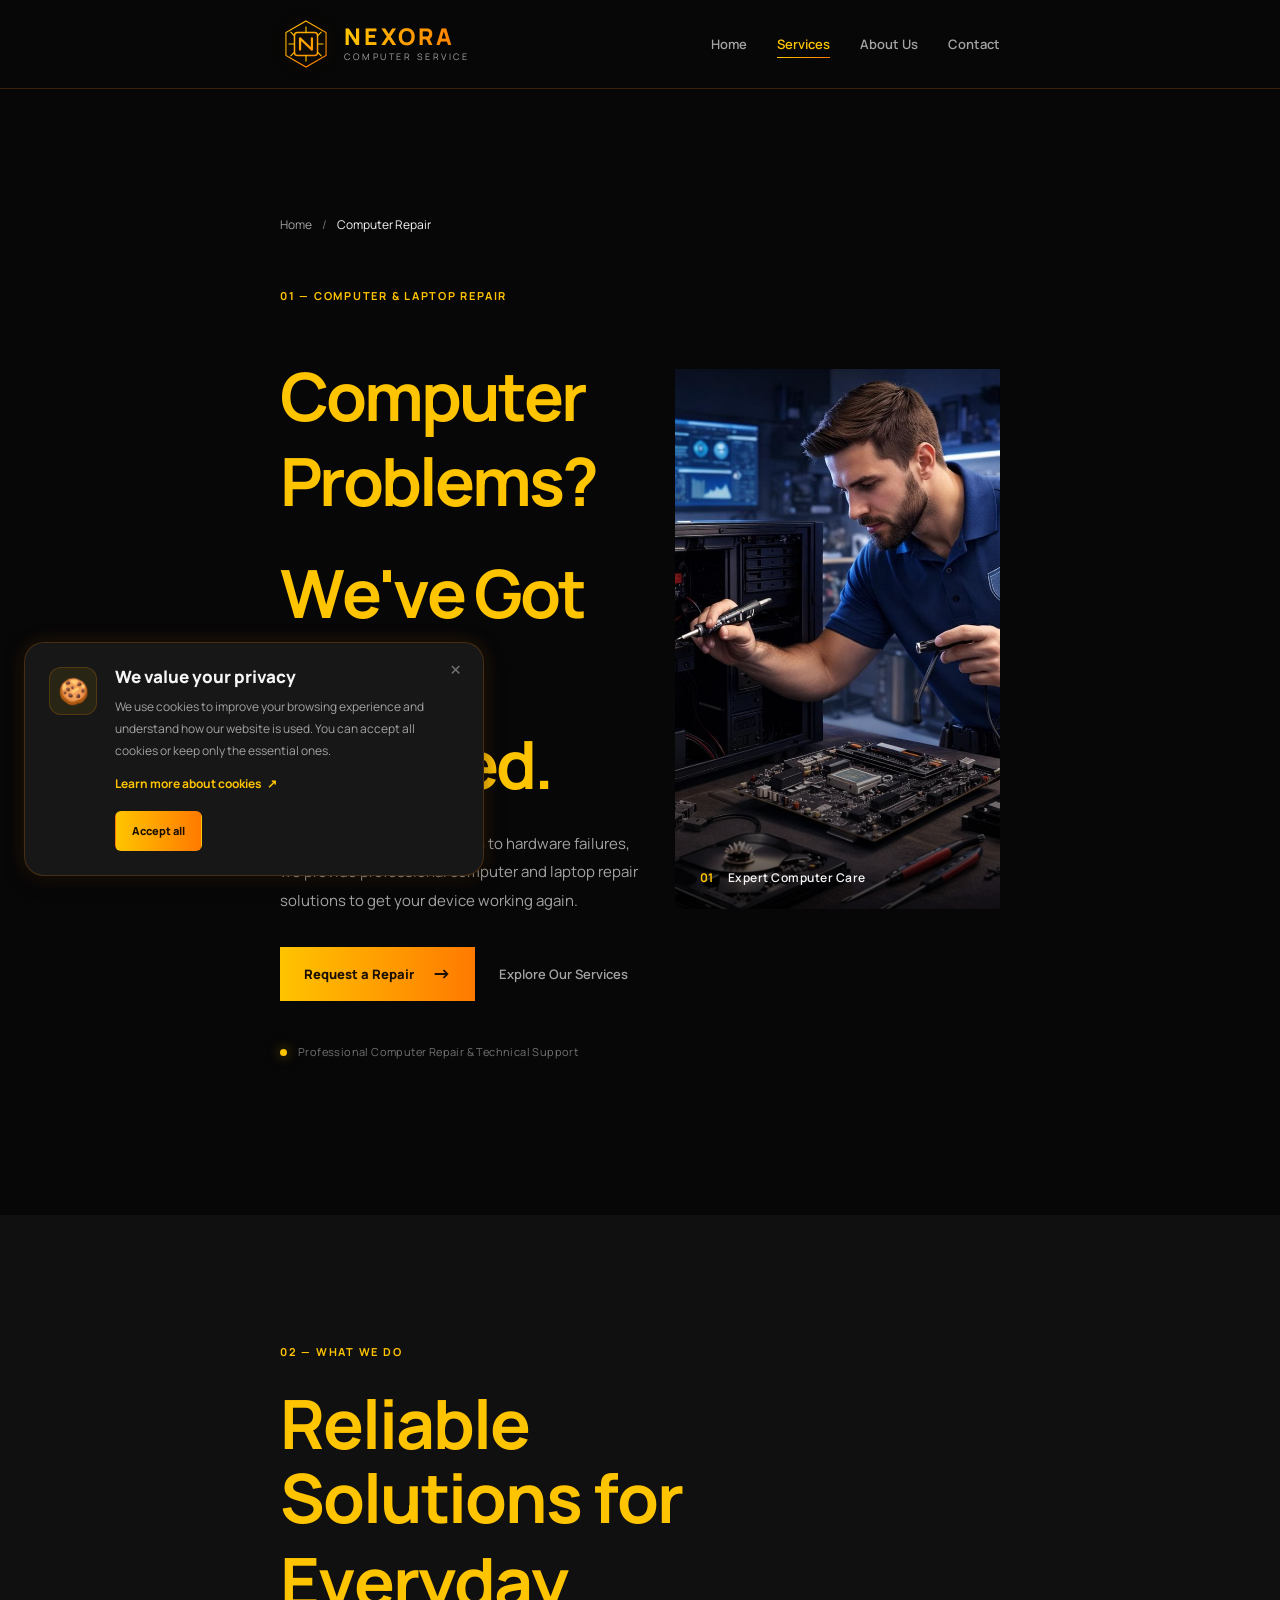
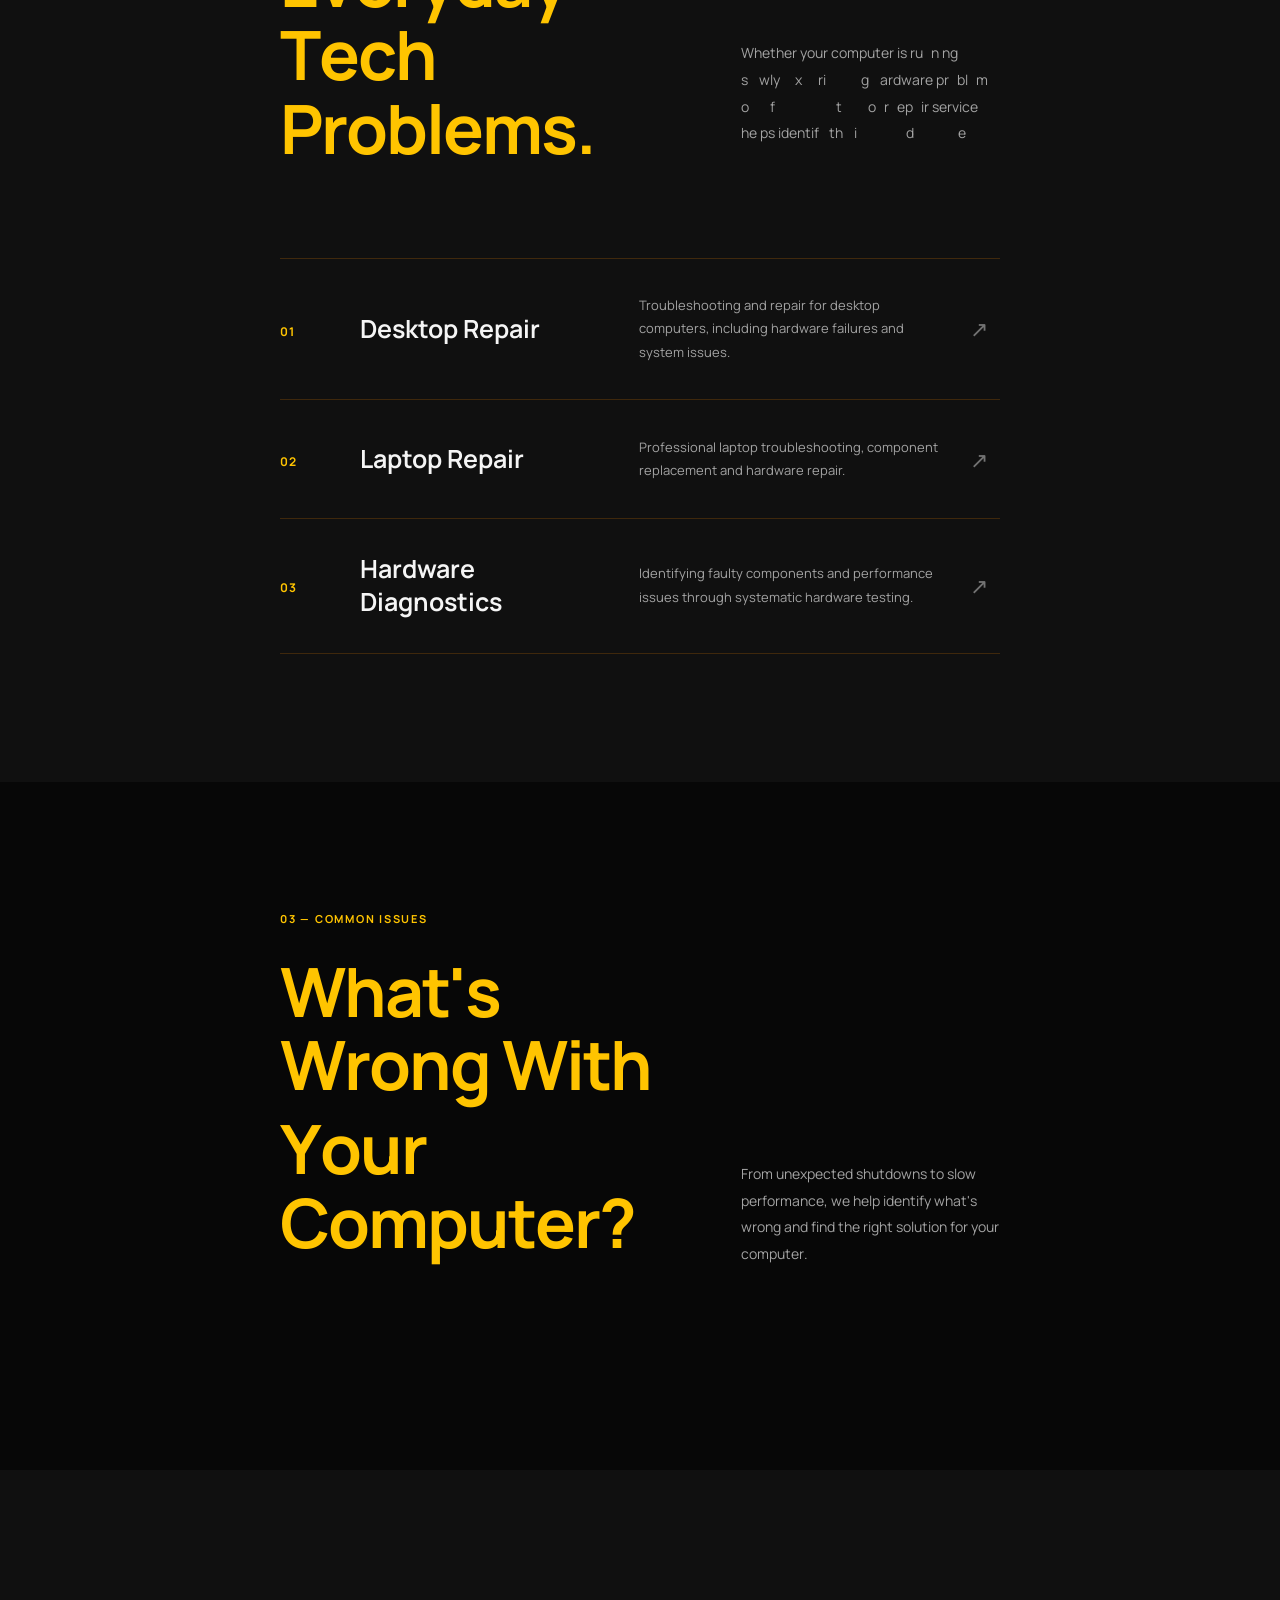
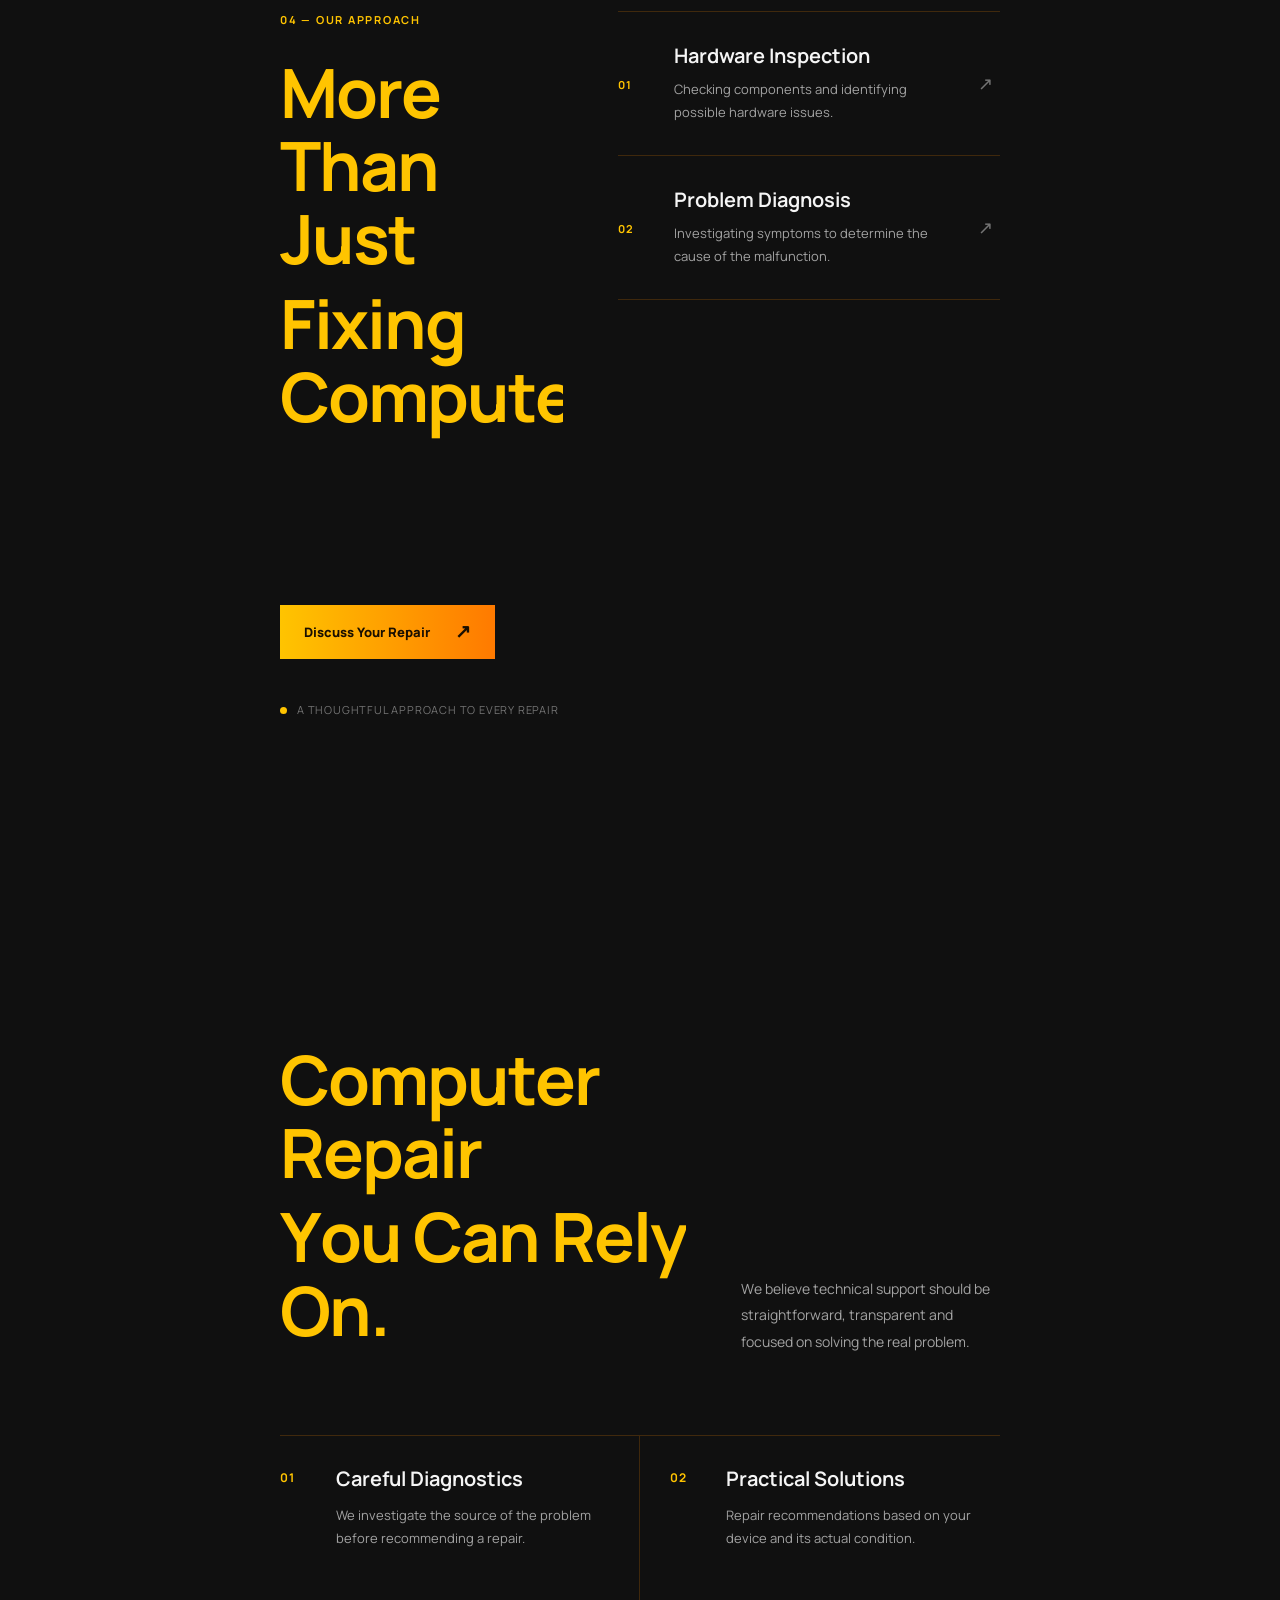
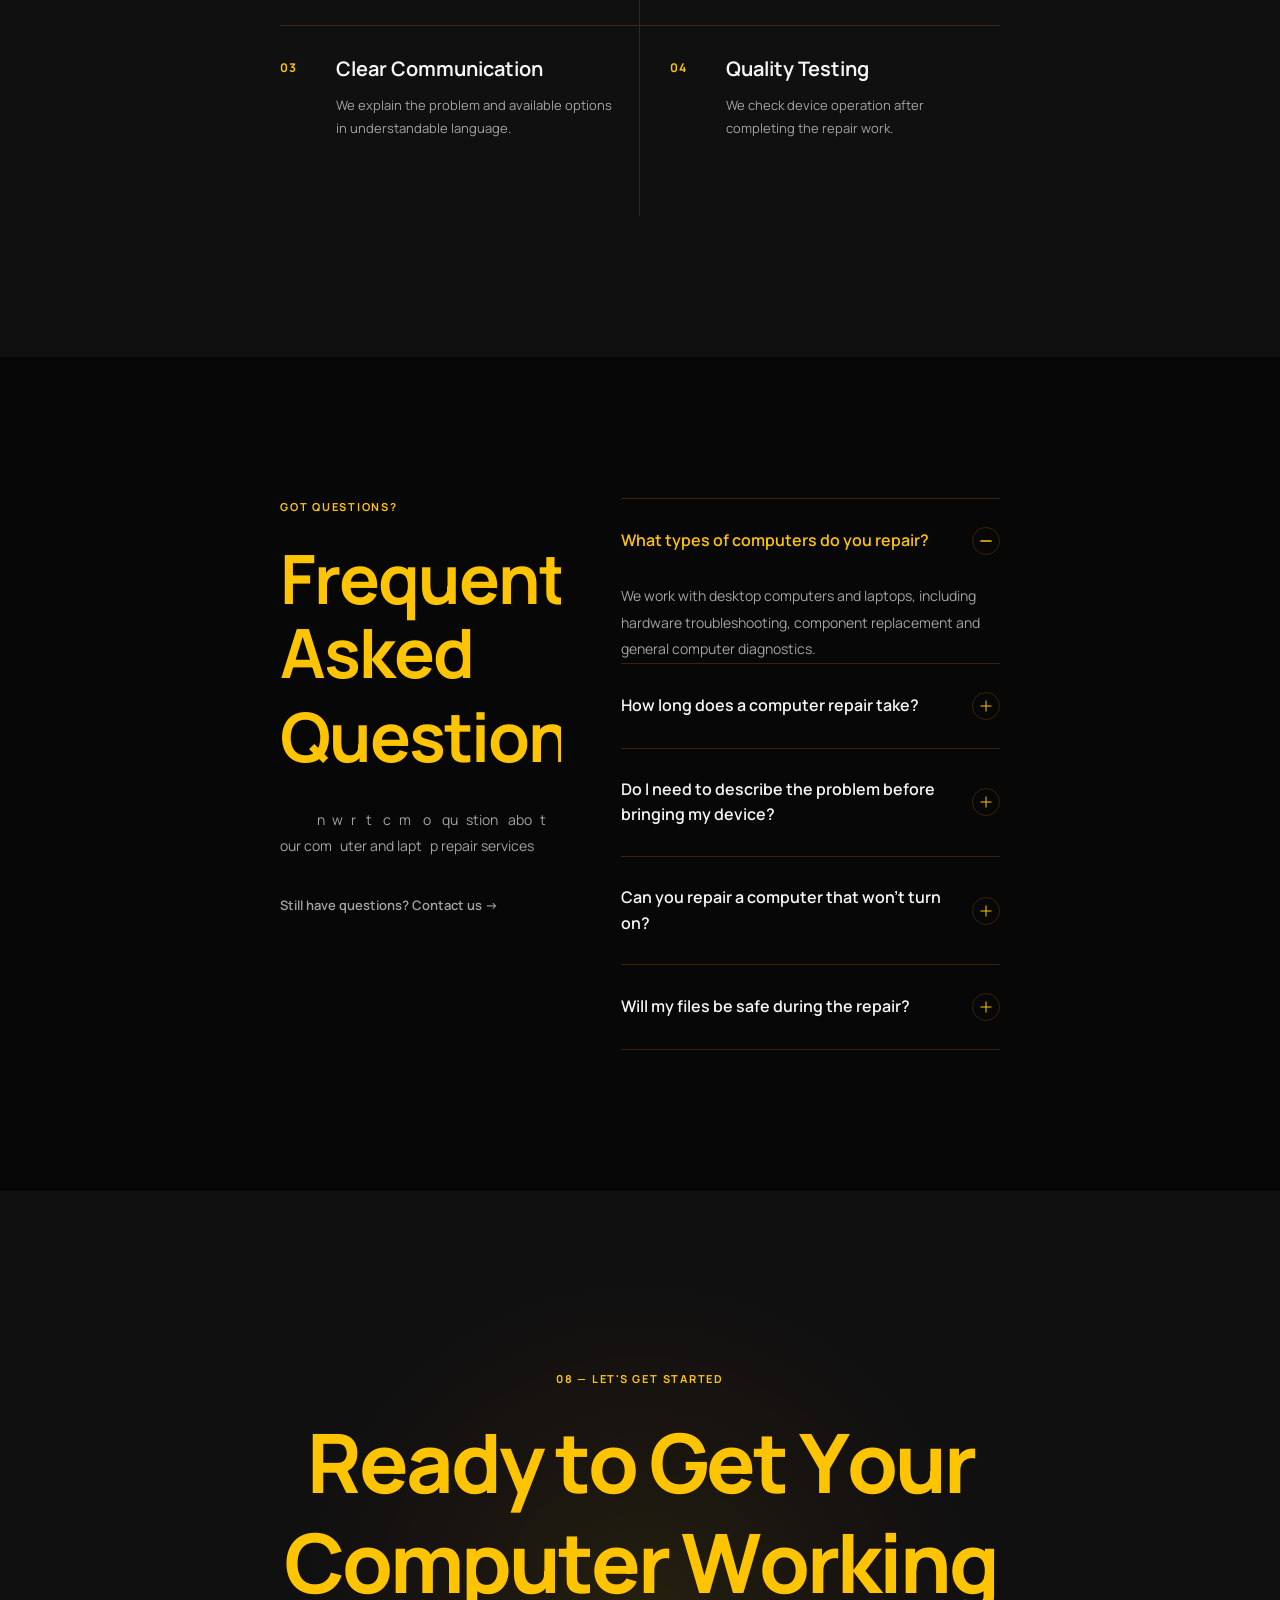
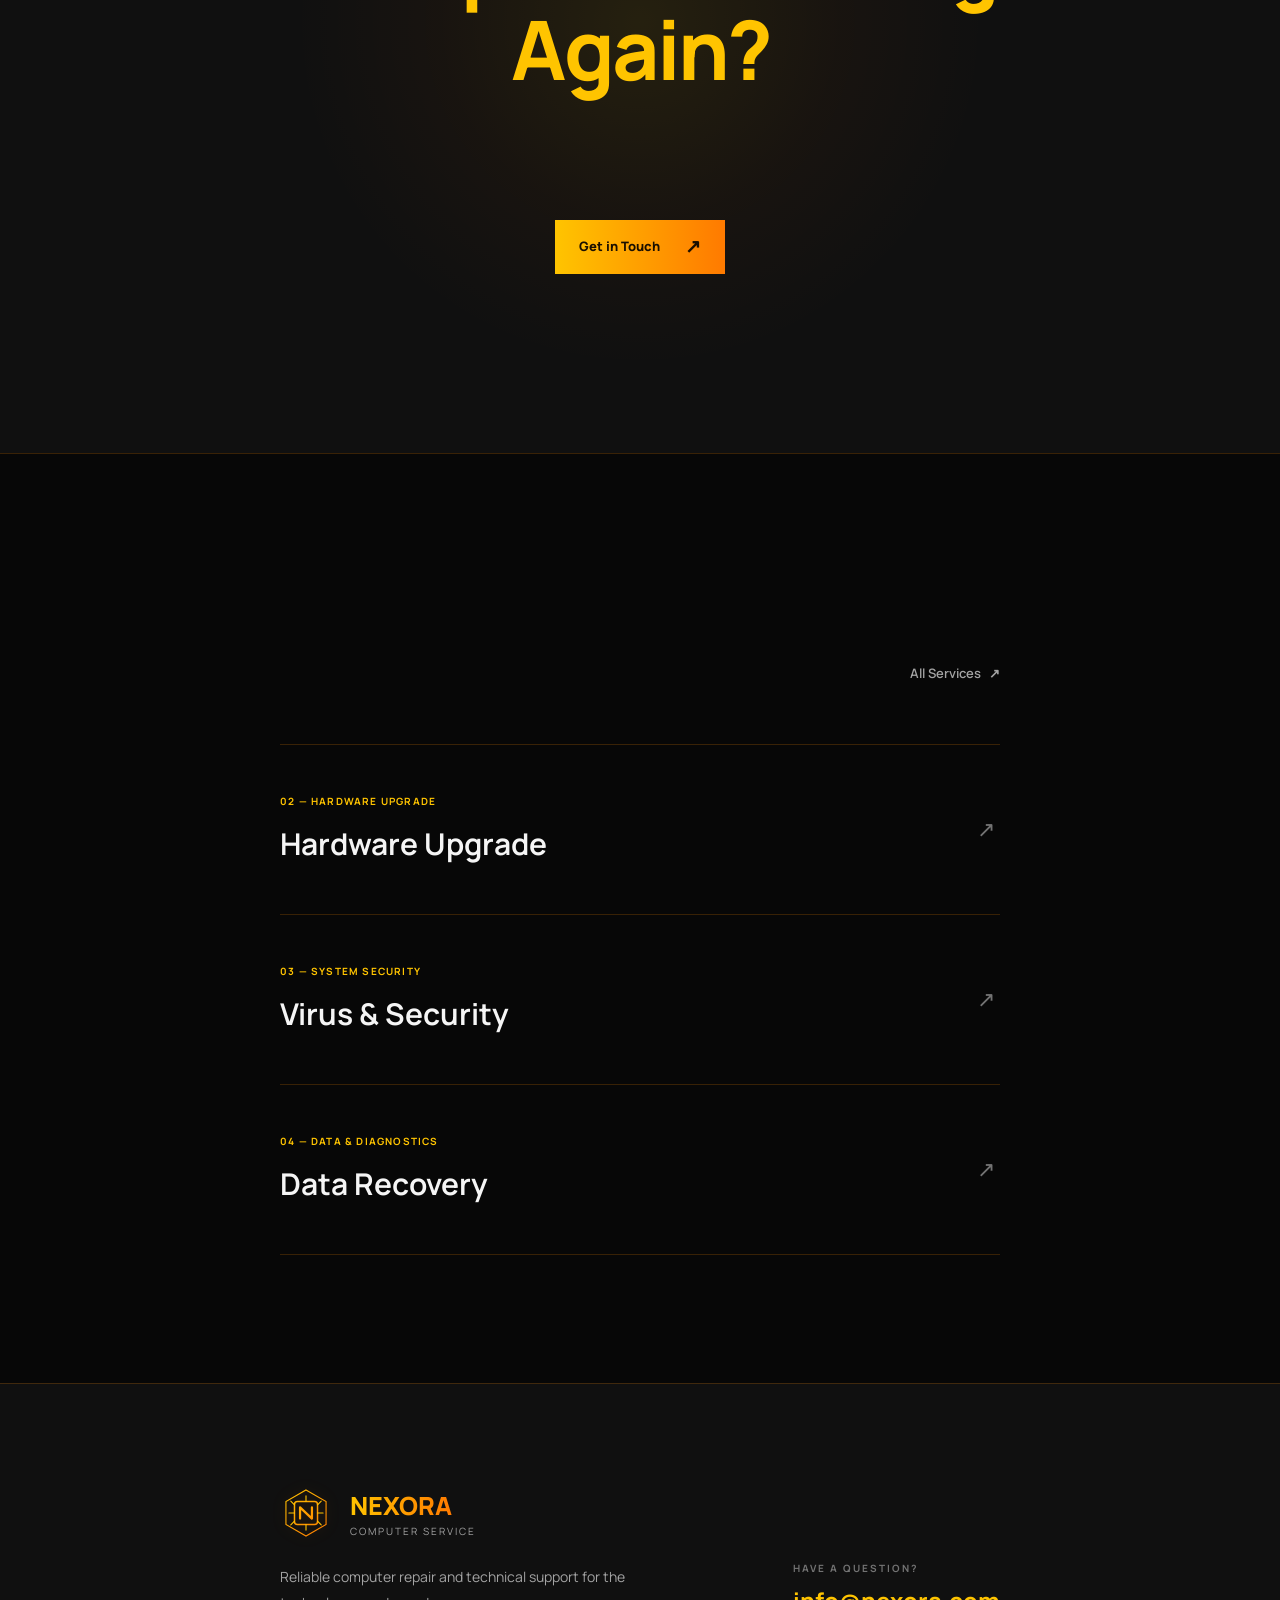
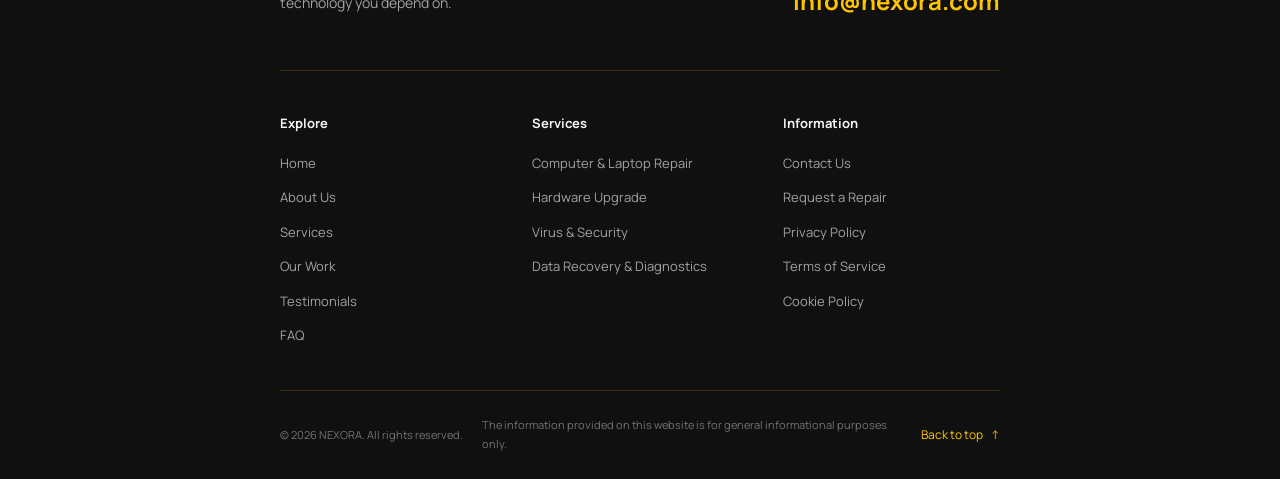
==== commit 4ef34b68: "add animation to pages and fix footer on terms,cookie,privacy" ====
--- a/pages/computer-repair.html
+++ b/pages/computer-repair.html
@@ -91,7 +91,7 @@
 
     <header class="header" id="top">
       <div class="container">
-        <a href="./index.html" class="header-brand" aria-label="Nexora home">
+        <a href="../index.html" class="header-brand" aria-label="Nexora home">
           <svg
             class="header-logo-icon"
             width="64"
@@ -175,7 +175,7 @@
     </header>
 
     <main class="service-page" id="main">
-      <section data-animation="section">
+      <section class="service-hero-section">
         <div class="container">
           <div class="service-hero">
             <div class="service-hero-content">
@@ -190,17 +190,23 @@
               </p>
 
               <h1 class="service-hero-title" data-animation="title">
-                Computer Problems?
-                <span>We've Got You Covered.</span>
+                <span class="title-line">
+                  <span class="title-line-inner">Computer Problems?</span>
+                </span>
+                <span class="title-line">
+                  <span class="title-line-inner">We've Got You Covered.</span>
+                </span>
               </h1>
 
               <p class="service-hero-description" data-animation="description">
-                From unexpected shutdowns to hardware failures, we provide
-                professional computer and laptop repair solutions to get your
-                device working again.
-              </p>
-
-              <div class="service-hero-actions">
+                <span class="letter-animation">
+                  From unexpected shutdowns to hardware failures, we provide
+                  professional computer and laptop repair solutions to get your
+                  device working again.
+                </span>
+              </p>
+
+              <div class="service-hero-actions" data-animation="hero-actions">
                 <a href="#contact" class="service-button">
                   Request a Repair
                   <span aria-hidden="true">→</span>
@@ -211,7 +217,7 @@
                 </a>
               </div>
 
-              <div class="service-hero-note">
+              <div class="service-hero-note" data-animation="hero-actions">
                 <span class="service-status-dot"></span>
                 Professional Computer Repair & Technical Support
               </div>
@@ -242,15 +248,21 @@
               </p>
 
               <h2 class="service-section-title" data-animation="title">
-                Reliable Solutions for
-                <span>Everyday Tech Problems.</span>
+                <span class="title-line">
+                  <span class="title-line-inner">Reliable Solutions for</span>
+                </span>
+                <span class="title-line">
+                  <span class="title-line-inner">Everyday Tech Problems.</span>
+                </span>
               </h2>
             </div>
 
             <p class="service-section-description" data-animation="description">
-              Whether your computer is running slowly, experiencing hardware
-              problems or refusing to start, our repair service helps identify
-              the issue and find the right solution.
+              <span class="letter-animation">
+                Whether your computer is running slowly, experiencing hardware
+                problems or refusing to start, our repair service helps identify
+                the issue and find the right solution.
+              </span>
             </p>
           </div>
 
@@ -302,248 +314,39 @@
 
       <section
         class="common-problems"
-        id="common-problems"
+        id="common-issues"
         aria-labelledby="common-problems-title"
       >
         <div class="container">
           <div class="common-problems-header">
             <div class="common-problems-heading">
-              <p class="service-label">03 — COMMON ISSUES</p>
-
-              <h2 class="service-section-title" id="common-problems-title">
-                What's Wrong With
-                <span>Your Computer?</span>
+              <p class="service-label" data-animation="label">
+                03 — COMMON ISSUES
+              </p>
+
+              <h2
+                class="service-section-title"
+                id="common-problems-title"
+                data-animation="title"
+              >
+                <span class="title-line">
+                  <span class="title-line-inner">What's Wrong With</span>
+                </span>
+                <span class="title-line">
+                  <span class="title-line-inner">Your Computer?</span>
+                </span>
               </h2>
             </div>
 
-            <p class="common-problems-description">
-              From unexpected shutdowns to slow performance, we help identify
-              what's wrong and find the right solution for your computer.
+            <p class="common-problems-description" data-animation="description">
+              <span class="letter-animation">
+                From unexpected shutdowns to slow performance, we help identify
+                what's wrong and find the right solution for your computer.
+              </span>
             </p>
           </div>
 
-          <div
-            class="problems-slider"
-            data-slider
-            role="region"
-            aria-roledescription="carousel"
-            aria-label="Common computer issues"
-          >
-            <div class="problems-track" data-slider-track>
-              <article
-                class="problem-card"
-                role="group"
-                aria-roledescription="slide"
-                aria-label="1 of 6"
-              >
-                <span class="problem-number">01</span>
-                <div class="problem-icon" aria-hidden="true">
-                  <svg viewBox="0 0 48 48" fill="none">
-                    <path
-                      d="M24 5L9 25H21L18 43L39 19H26L29 5H24Z"
-                      stroke="currentColor"
-                      stroke-width="1.7"
-                      stroke-linejoin="round"
-                    />
-                  </svg>
-                </div>
-                <h3>Won't Start</h3>
-                <p>
-                  Your computer won't turn on, shows no display or shuts down
-                  unexpectedly.
-                </p>
-              </article>
-
-              <article
-                class="problem-card"
-                role="group"
-                aria-roledescription="slide"
-                aria-label="2 of 6"
-              >
-                <span class="problem-number">02</span>
-                <div class="problem-icon" aria-hidden="true">
-                  <svg viewBox="0 0 48 48" fill="none">
-                    <path
-                      d="M24 5V9M24 39V43M5 24H9M39 24H43M10.5 10.5L13.5 13.5M34.5 34.5L37.5 37.5M37.5 10.5L34.5 13.5M13.5 34.5L10.5 37.5"
-                      stroke="currentColor"
-                      stroke-width="1.7"
-                      stroke-linecap="round"
-                    />
-                    <path
-                      d="M24 15V27M24 33V34"
-                      stroke="currentColor"
-                      stroke-width="1.7"
-                      stroke-linecap="round"
-                    />
-                  </svg>
-                </div>
-                <h3>Overheating</h3>
-                <p>
-                  Excessive heat, noisy fans and sudden shutdowns while using
-                  your computer.
-                </p>
-              </article>
-
-              <article
-                class="problem-card"
-                role="group"
-                aria-roledescription="slide"
-                aria-label="3 of 6"
-              >
-                <span class="problem-number">03</span>
-                <div class="problem-icon" aria-hidden="true">
-                  <svg viewBox="0 0 48 48" fill="none">
-                    <path
-                      d="M7 36H41M11 30L19 22L25 27L37 13"
-                      stroke="currentColor"
-                      stroke-width="1.7"
-                      stroke-linecap="round"
-                      stroke-linejoin="round"
-                    />
-                    <path
-                      d="M29 13H37V21"
-                      stroke="currentColor"
-                      stroke-width="1.7"
-                      stroke-linecap="round"
-                      stroke-linejoin="round"
-                    />
-                  </svg>
-                </div>
-                <h3>Slow Performance</h3>
-                <p>
-                  Long loading times, frequent freezing and frustratingly slow
-                  everyday tasks.
-                </p>
-              </article>
-
-              <article
-                class="problem-card"
-                role="group"
-                aria-roledescription="slide"
-                aria-label="4 of 6"
-              >
-                <span class="problem-number">04</span>
-                <div class="problem-icon" aria-hidden="true">
-                  <svg viewBox="0 0 48 48" fill="none">
-                    <path
-                      d="M18 8L22 4L26 8L30 7L33 12L38 14L37 20L41 24L37 28L38 34L33 36L30 41L24 40L20 44L16 40L10 41L8 35L3 32L5 26L2 22L6 17L5 11L11 9L14 4L18 8Z"
-                      stroke="currentColor"
-                      stroke-width="1.5"
-                      stroke-linejoin="round"
-                      transform="translate(3 0) scale(.9)"
-                    />
-                    <path
-                      d="M19 19L29 29M29 19L19 29"
-                      stroke="currentColor"
-                      stroke-width="1.7"
-                      stroke-linecap="round"
-                    />
-                  </svg>
-                </div>
-                <h3>Hardware Failure</h3>
-                <p>
-                  Failing components, loose connections and hardware-related
-                  malfunctions.
-                </p>
-              </article>
-
-              <article
-                class="problem-card"
-                role="group"
-                aria-roledescription="slide"
-                aria-label="5 of 6"
-              >
-                <span class="problem-number">05</span>
-                <div class="problem-icon" aria-hidden="true">
-                  <svg viewBox="0 0 48 48" fill="none">
-                    <rect
-                      x="5"
-                      y="8"
-                      width="38"
-                      height="27"
-                      rx="2"
-                      stroke="currentColor"
-                      stroke-width="1.7"
-                    />
-                    <path
-                      d="M18 41H30M24 35V41M13 15L18 20L14 25"
-                      stroke="currentColor"
-                      stroke-width="1.7"
-                      stroke-linecap="round"
-                      stroke-linejoin="round"
-                    />
-                  </svg>
-                </div>
-                <h3>Display Problems</h3>
-                <p>
-                  Flickering screens, distorted images and problems with
-                  external displays.
-                </p>
-              </article>
-
-              <article
-                class="problem-card"
-                role="group"
-                aria-roledescription="slide"
-                aria-label="6 of 6"
-              >
-                <span class="problem-number">06</span>
-                <div class="problem-icon" aria-hidden="true">
-                  <svg viewBox="0 0 48 48" fill="none">
-                    <rect
-                      x="5"
-                      y="10"
-                      width="38"
-                      height="27"
-                      rx="3"
-                      stroke="currentColor"
-                      stroke-width="1.7"
-                    />
-                    <path
-                      d="M11 17H15M20 17H24M29 17H33M11 24H15M20 24H24M29 24H37M13 31H35"
-                      stroke="currentColor"
-                      stroke-width="1.7"
-                      stroke-linecap="round"
-                    />
-                  </svg>
-                </div>
-                <h3>Keyboard & Ports</h3>
-                <p>
-                  Unresponsive keys, damaged connectors and unreliable
-                  peripheral connections.
-                </p>
-              </article>
-            </div>
-
-            <div class="problems-footer">
-              <p class="problems-counter" aria-live="polite">
-                <span data-slider-current>01</span>
-                <span class="problems-counter-divider">/</span>
-                <span>06</span>
-              </p>
-
-              <div class="problems-controls">
-                <button
-                  class="problems-control"
-                  type="button"
-                  data-slider-prev
-                  aria-label="Previous issue"
-                  disabled
-                >
-                  <span aria-hidden="true">←</span>
-                </button>
-
-                <button
-                  class="problems-control"
-                  type="button"
-                  data-slider-next
-                  aria-label="Next issue"
-                >
-                  <span aria-hidden="true">→</span>
-                </button>
-              </div>
-            </div>
-          </div>
+          <!-- Нижче залишаєш свій problems-slider без змін -->
         </div>
       </section>
 
@@ -556,32 +359,40 @@
               </p>
 
               <h2 class="service-section-title" data-animation="title">
-                More Than Just
-                <span>Fixing Computers.</span>
+                <span class="title-line">
+                  <span class="title-line-inner">More Than Just</span>
+                </span>
+                <span class="title-line">
+                  <span class="title-line-inner">Fixing Computers.</span>
+                </span>
               </h2>
 
               <p
                 class="service-section-description"
                 data-animation="description"
               >
-                We focus on identifying the actual cause of the problem instead
-                of simply treating the symptoms. Every repair starts with
-                understanding what your device needs.
-              </p>
-
-              <a href="./contact.html" class="service-button">
-                Discuss Your Repair
-                <span aria-hidden="true">↗</span>
-              </a>
-
-              <p class="included-note">
-                <span aria-hidden="true"></span>
-                A thoughtful approach to every repair
-              </p>
+                <span class="letter-animation">
+                  We focus on identifying the actual cause of the problem
+                  instead of simply treating the symptoms. Every repair starts
+                  with understanding what your device needs.
+                </span>
+              </p>
+
+              <div data-animation="hero-actions">
+                <a href="./contact.html" class="service-button">
+                  Discuss Your Repair
+                  <span aria-hidden="true">↗</span>
+                </a>
+
+                <p class="included-note">
+                  <span aria-hidden="true"></span>
+                  A thoughtful approach to every repair
+                </p>
+              </div>
             </div>
 
             <div class="included-list">
-              <article class="included-item">
+              <article class="included-item" data-animation="card">
                 <span class="included-index">01</span>
 
                 <div class="included-item-content">
@@ -595,7 +406,7 @@
                 <span class="included-arrow" aria-hidden="true">↗</span>
               </article>
 
-              <article class="included-item">
+              <article class="included-item" data-animation="card">
                 <span class="included-index">02</span>
 
                 <div class="included-item-content">
@@ -609,7 +420,7 @@
                 <span class="included-arrow" aria-hidden="true">↗</span>
               </article>
 
-              <article class="included-item">
+              <article class="included-item" data-animation="card">
                 <span class="included-index">03</span>
 
                 <div class="included-item-content">
@@ -623,7 +434,7 @@
                 <span class="included-arrow" aria-hidden="true">↗</span>
               </article>
 
-              <article class="included-item">
+              <article class="included-item" data-animation="card">
                 <span class="included-index">04</span>
 
                 <div class="included-item-content">
@@ -642,24 +453,30 @@
         <div class="container">
           <div class="service-why-header">
             <div class="service-section-heading">
-              <p class="service-label">
+              <p class="service-label" data-animation="label">
                 05 — WHY <span data-logo>NEXORA</span>
               </p>
 
-              <h2 class="service-section-title">
-                Computer Repair
-                <span>You Can Rely On.</span>
+              <h2 class="service-section-title" data-animation="title">
+                <span class="title-line">
+                  <span class="title-line-inner">Computer Repair</span>
+                </span>
+                <span class="title-line">
+                  <span class="title-line-inner">You Can Rely On.</span>
+                </span>
               </h2>
             </div>
 
-            <p class="service-section-description">
-              We believe technical support should be straightforward,
-              transparent and focused on solving the real problem.
+            <p class="service-section-description" data-animation="description">
+              <span class="letter-animation">
+                We believe technical support should be straightforward,
+                transparent and focused on solving the real problem.
+              </span>
             </p>
           </div>
 
           <div class="why-grid">
-            <article class="why-item">
+            <article class="why-item" data-animation="card">
               <span class="why-number">01</span>
 
               <h3>Careful Diagnostics</h3>
@@ -670,7 +487,7 @@
               </p>
             </article>
 
-            <article class="why-item">
+            <article class="why-item" data-animation="card">
               <span class="why-number">02</span>
 
               <h3>Practical Solutions</h3>
@@ -681,7 +498,7 @@
               </p>
             </article>
 
-            <article class="why-item">
+            <article class="why-item" data-animation="card">
               <span class="why-number">03</span>
 
               <h3>Clear Communication</h3>
@@ -692,7 +509,7 @@
               </p>
             </article>
 
-            <article class="why-item">
+            <article class="why-item" data-animation="card">
               <span class="why-number">04</span>
 
               <h3>Quality Testing</h3>
@@ -710,19 +527,29 @@
               <p class="service-label" data-animation="label">GOT QUESTIONS?</p>
 
               <h2 class="service-section-title" data-animation="title">
-                Frequently Asked
-                <span>Questions.</span>
+                <span class="title-line">
+                  <span class="title-line-inner">Frequently Asked</span>
+                </span>
+                <span class="title-line">
+                  <span class="title-line-inner">Questions.</span>
+                </span>
               </h2>
 
               <p
                 class="service-section-description"
                 data-animation="description"
               >
-                Find answers to common questions about our computer and laptop
-                repair services.
-              </p>
-
-              <a href="./contact.html" class="service-text-link">
+                <span class="letter-animation">
+                  Find answers to common questions about our computer and laptop
+                  repair services.
+                </span>
+              </p>
+
+              <a
+                href="./contact.html"
+                class="service-text-link"
+                data-animation="hero-actions"
+              >
                 Still have questions? Contact us →
               </a>
             </div>
@@ -804,19 +631,31 @@
       >
         <div class="container">
           <div class="service-cta-content">
-            <p class="service-label">08 — LET'S GET STARTED</p>
-
-            <h2 id="service-cta-title">
-              Ready to Get Your
-              <span>Computer Working Again?</span>
+            <p class="service-label" data-animation="label">
+              08 — LET'S GET STARTED
+            </p>
+
+            <h2 id="service-cta-title" data-animation="title">
+              <span class="title-line">
+                <span class="title-line-inner">Ready to Get Your</span>
+              </span>
+              <span class="title-line">
+                <span class="title-line-inner">Computer Working Again?</span>
+              </span>
             </h2>
 
-            <p class="service-cta-description">
-              Tell us what's happening with your device. We'll help you find the
-              right repair solution.
+            <p class="service-cta-description" data-animation="description">
+              <span class="letter-animation">
+                Tell us what's happening with your device. We'll help you find
+                the right repair solution.
+              </span>
             </p>
 
-            <a href="./contact.html" class="service-button">
+            <a
+              href="./contact.html"
+              class="service-button"
+              data-animation="hero-actions"
+            >
               Get in Touch
               <span aria-hidden="true">↗</span>
             </a>
@@ -828,32 +667,49 @@
         <div class="container">
           <div class="related-header">
             <div>
-              <p class="service-label">09 — EXPLORE MORE</p>
-
-              <h2 class="service-section-title">
-                Other Services<span>.</span>
+              <p class="service-label" data-animation="label">
+                09 — EXPLORE MORE
+              </p>
+
+              <h2 class="service-section-title" data-animation="title">
+                <span class="title-line">
+                  <span class="title-line-inner">Other Services.</span>
+                </span>
               </h2>
             </div>
 
-            <a href="../index.html#services" class="service-text-link">
-              All Services <span aria-hidden="true">↗</span>
+            <a
+              href="../index.html#services"
+              class="service-text-link"
+              data-animation="hero-actions"
+            >
+              All Services
+              <span aria-hidden="true">↗</span>
             </a>
           </div>
 
           <div class="related-grid">
-            <a href="./hardware-upgrade.html" class="related-card">
+            <a
+              href="./hardware-upgrade.html"
+              class="related-card"
+              data-animation="card"
+            >
               <span class="related-number">02 — HARDWARE UPGRADE</span>
               <h3>Hardware Upgrade</h3>
               <span class="related-arrow" aria-hidden="true">↗</span>
             </a>
 
-            <a href="./security.html" class="related-card">
+            <a
+              href="./security.html"
+              class="related-card"
+              data-animation="card"
+            >
               <span class="related-number">03 — SYSTEM SECURITY</span>
               <h3>Virus & Security</h3>
               <span class="related-arrow" aria-hidden="true">↗</span>
             </a>
 
-            <a href="./data.html" class="related-card">
+            <a href="./data.html" class="related-card" data-animation="card">
               <span class="related-number">04 — DATA & DIAGNOSTICS</span>
               <h3>Data Recovery</h3>
               <span class="related-arrow" aria-hidden="true">↗</span>
@@ -862,10 +718,11 @@
         </div>
       </section>
     </main>
+
     <footer class="footer">
       <div class="container">
         <div class="footer-main">
-          <div class="footer-brand">
+          <div class="footer-brand" data-animation="card">
             <div class="footer-brand-top">
               <a
                 href="../index.html"
@@ -883,7 +740,7 @@
                 >
                   <path
                     d="M70 8L124 39V101L70 132L16 101V39L70 8Z"
-                    stroke="url(#logo-gradient)"
+                    stroke="url(#footer-logo-gradient)"
                     stroke-width="3"
                   />
 
@@ -893,14 +750,14 @@
                     width="62"
                     height="62"
                     rx="8"
-                    stroke="url(#logo-gradient)"
+                    stroke="url(#footer-logo-gradient)"
                     stroke-width="4"
                   />
 
                   <path
                     d="M70 24V39M70 101V116M24 70H39M101 70H116
-             M39 48L29 38M101 48L111 38
-             M39 92L29 102M101 92L111 102"
+                   M39 48L29 38M101 48L111 38
+                   M39 92L29 102M101 92L111 102"
                     stroke="#FFC400"
                     stroke-width="3"
                     stroke-linecap="round"
@@ -908,7 +765,7 @@
 
                   <path
                     d="M54 85V55L86 85V55"
-                    stroke="url(#logo-gradient)"
+                    stroke="url(#footer-logo-gradient)"
                     stroke-width="6"
                     stroke-linecap="round"
                     stroke-linejoin="round"
@@ -916,7 +773,7 @@
 
                   <defs>
                     <linearGradient
-                      id="logo-gradient"
+                      id="footer-logo-gradient"
                       x1="16"
                       y1="8"
                       x2="124"
@@ -931,8 +788,8 @@
               </a>
 
               <div class="footer-brand-info">
-                <a href="../index.html" class="footer-company-name" data-logo>
-                  NEXORA
+                <a href="../index.html" class="footer-company-name">
+                  <span data-logo>NEXORA</span>
                 </a>
                 <p class="footer-subtitle">COMPUTER SERVICE</p>
               </div>
@@ -944,7 +801,7 @@
             </p>
           </div>
 
-          <div class="footer-contact">
+          <div class="footer-contact" data-animation="card">
             <span class="footer-eyebrow">HAVE A QUESTION?</span>
             <a href="mailto:info@nexora.com" class="footer-email" data-email>
               info@nexora.com
@@ -954,7 +811,7 @@
         </div>
 
         <div class="footer-navigation">
-          <div class="footer-column">
+          <div class="footer-column" data-animation="card">
             <h3 class="footer-heading">Explore</h3>
             <ul class="footer-list">
               <li><a href="../index.html">Home</a></li>
@@ -966,7 +823,7 @@
             </ul>
           </div>
 
-          <div class="footer-column">
+          <div class="footer-column" data-animation="card">
             <h3 class="footer-heading">Services</h3>
             <ul class="footer-list">
               <li>
@@ -982,7 +839,7 @@
             </ul>
           </div>
 
-          <div class="footer-column">
+          <div class="footer-column" data-animation="card">
             <h3 class="footer-heading">Information</h3>
             <ul class="footer-list">
               <li><a href="./contact.html">Contact Us</a></li>
@@ -1012,6 +869,7 @@
         </div>
       </div>
     </footer>
+
     <script src="../js/faq.js"></script>
     <script src="../js/service-problem.js"></script>
     <script src="../js/cookie.js"></script>
--- a/style/style.css
+++ b/style/style.css
@@ -387,10 +387,7 @@
   text-wrap: balance;
 }
 
-.hero-title span {
-  display: block;
-  margin-top: 12px;
-
+.hero-title > .title-line:nth-child(2) .title-line-inner {
   color: var(--color-primary);
 }
 
@@ -1001,8 +998,6 @@
   gap: clamp(40px, 7vw, 110px);
 }
 
-/* Content */
-
 .about-content {
   display: flex;
   flex-direction: column;
@@ -1040,8 +1035,7 @@
   text-wrap: balance;
 }
 
-.about-title span {
-  display: block;
+.about-title > .title-line:nth-child(2) .title-line-inner {
   color: var(--color-primary);
 }
 
@@ -1076,9 +1070,6 @@
   height: 1px;
   background: var(--color-primary);
 }
-
-/* Image composition */
-
 .about-gallery {
   position: relative;
   display: grid;
@@ -1106,12 +1097,16 @@
   height: 100%;
   object-fit: cover;
 
-  transition: transform 700ms cubic-bezier(0.22, 1, 0.36, 1);
+  transform: scale(1.18) translate3d(3%, 0, 0);
+  transition: transform 1900ms cubic-bezier(0.16, 1, 0.3, 1);
+  transition-delay: 200ms;
 }
 
 @media (hover: hover) and (pointer: fine) {
   .about-image:hover img {
     transform: scale(1.045);
+    transition: transform 700ms cubic-bezier(0.22, 1, 0.36, 1);
+    transition-delay: 0ms;
   }
 }
 
@@ -2166,6 +2161,8 @@
   padding: 15px;
 
   overflow-x: auto;
+  overflow-y: hidden;
+
   overscroll-behavior-x: contain;
   scroll-snap-type: x mandatory;
   scroll-behavior: smooth;
@@ -2179,6 +2176,7 @@
 }
 
 .brand-card {
+  position: relative;
   display: grid;
   flex: 0 0 calc((100% - 16px) / 2);
   min-width: 0;
@@ -2186,6 +2184,8 @@
   padding: 20px;
   place-items: center;
 
+  overflow: hidden;
+
   background-color: var(--color-surface);
   border: 1px solid var(--border-color);
 
@@ -2397,8 +2397,7 @@
   letter-spacing: -3px;
 }
 
-.faq-title span {
-  display: block;
+.faq-title > .title-line:nth-child(2) .title-line-inner {
   color: var(--color-primary);
 }
 
@@ -3042,115 +3041,279 @@
 /* #endregion */
 
 /* #region Animation */
-@keyframes servicesPanelReveal {
-  from {
-    opacity: 0;
-    transform: translateY(18px);
-  }
-
-  to {
-    opacity: 1;
-    transform: translateY(0);
-  }
-}
-
-.js [data-animation="hero-actions"] {
+
+.js [data-animation="hero-visual"] {
+  opacity: 1;
+  transform: none;
+  clip-path: none;
+}
+
+.js [data-animation="hero-visual"] .hero-image {
   opacity: 0;
-  transform: translateY(20px);
+  transform: scale(1.2) translate3d(2%, 0, 0);
+  filter: saturate(0.65) brightness(0.7);
 
   transition:
-    opacity 700ms ease,
-    transform 700ms cubic-bezier(0.22, 1, 0.36, 1);
-
-  transition-delay: 350ms;
-}
-
-.js [data-animation="hero-actions"].is-visible {
+    opacity 1600ms ease,
+    transform 2200ms cubic-bezier(0.16, 1, 0.3, 1),
+    filter 1800ms ease;
+
+  transition-delay: 200ms;
+}
+
+.js [data-animation="hero-visual"].is-visible .hero-image {
   opacity: 1;
-  transform: translateY(0);
+  transform: scale(1) translate3d(0, 0, 0);
+  filter: saturate(0.8) brightness(1);
+}
+
+.js [data-animation="hero-visual"] .hero-image-overlay {
+  opacity: 0.5;
+
+  transition: opacity 1600ms ease;
+  transition-delay: 400ms;
+}
+
+.js [data-animation="hero-visual"].is-visible .hero-image-overlay {
+  opacity: 1;
+}
+
+.js [data-animation="hero-visual"] .hero-image-caption {
+  opacity: 0;
+  transform: translate3d(0, 14px, 0);
+
+  transition:
+    opacity 900ms ease,
+    transform 1000ms cubic-bezier(0.16, 1, 0.3, 1);
+
+  transition-delay: 1000ms;
+}
+
+.js [data-animation="hero-visual"].is-visible .hero-image-caption {
+  opacity: 1;
+  transform: translate3d(0, 0, 0);
+}
+
+.js [data-animation="hero-visual"] .hero-image-number {
+  opacity: 0;
+  transform: translate3d(-12px, 0, 0);
+
+  transition:
+    opacity 800ms ease,
+    transform 900ms cubic-bezier(0.16, 1, 0.3, 1);
+
+  transition-delay: 1200ms;
+}
+
+.js [data-animation="hero-visual"].is-visible .hero-image-number {
+  opacity: 1;
+  transform: translate3d(0, 0, 0);
 }
 
 @media (prefers-reduced-motion: reduce) {
-  .js [data-animation="hero-actions"] {
+  .js [data-animation="hero-visual"],
+  .js [data-animation="hero-visual"] .hero-image,
+  .js [data-animation="hero-visual"] .hero-image-overlay,
+  .js [data-animation="hero-visual"] .hero-image-caption,
+  .js [data-animation="hero-visual"] .hero-image-number {
     opacity: 1;
     transform: none;
+    filter: none;
+    clip-path: none;
     transition: none;
+    transition-delay: 0ms;
+  }
+}
+
+.js [data-animation="label"] {
+  opacity: 0;
+  transform: translate3d(-18px, 0, 0);
+  letter-spacing: 0.28em;
+  filter: blur(4px);
+
+  transition:
+    opacity 900ms ease,
+    transform 1100ms cubic-bezier(0.16, 1, 0.3, 1),
+    letter-spacing 1200ms cubic-bezier(0.16, 1, 0.3, 1),
+    filter 1000ms ease;
+}
+
+.js [data-animation="label"].is-visible {
+  opacity: 1;
+  transform: translate3d(0, 0, 0);
+  letter-spacing: 0.16em;
+  filter: blur(0);
+}
+
+.js [data-animation="title"] {
+  perspective: 1000px;
+}
+
+.js [data-animation="title"] .title-line {
+  display: block;
+  overflow: hidden;
+  padding: 0.04em 0 0.12em;
+}
+
+.js [data-animation="title"] .title-line-inner {
+  display: block;
+}
+
+.js [data-animation="title"] .letter-word {
+  display: inline-block;
+  white-space: nowrap;
+}
+
+.js [data-animation="title"] .letter-char {
+  display: inline-block;
+  opacity: 0;
+  filter: blur(8px);
+  transform: translate3d(0, 45px, 0) rotateX(-45deg);
+  transform-origin: 50% 100%;
+
+  transition:
+    opacity 600ms ease,
+    transform 850ms cubic-bezier(0.16, 1, 0.3, 1),
+    filter 700ms ease;
+
+  transition-delay: calc(min(var(--char-index), 18) * 35ms);
+}
+
+.js [data-animation="title"].is-visible .letter-char {
+  opacity: 1;
+  filter: blur(0);
+  transform: translate3d(0, 0, 0) rotateX(0);
+}
+
+.js [data-animation="description"] {
+  perspective: 800px;
+}
+
+.js [data-animation="description"] .letter-word {
+  display: inline-block;
+  white-space: nowrap;
+}
+
+.js [data-animation="description"] .letter-char {
+  display: inline-block;
+  opacity: 0;
+  filter: blur(5px);
+  transform: translate3d(0, 18px, 0);
+
+  transition:
+    opacity 450ms ease,
+    transform 650ms cubic-bezier(0.16, 1, 0.3, 1),
+    filter 550ms ease;
+
+  transition-duration: 350ms;
+}
+
+.js [data-animation="description"].is-visible .letter-char {
+  opacity: 1;
+  filter: blur(0);
+  transform: translate3d(0, 0, 0);
+}
+
+@media (prefers-reduced-motion: reduce) {
+  .js [data-animation="title"] .letter-char,
+  .js [data-animation="description"] .letter-char {
+    opacity: 1;
+    filter: none;
+    transform: none;
+    transition: none;
+    transition-delay: 0ms;
   }
 }
 
 .js [data-animation="card"] {
   opacity: 0;
-  transform: translateY(30px) scale(0.97);
+  transform: perspective(1200px) translate3d(0, 65px, 0) rotateX(13deg)
+    scale(0.92);
+
+  transform-origin: center bottom;
+  filter: blur(4px);
 
   transition:
-    opacity 800ms ease,
-    transform 650ms cubic-bezier(0.22, 1, 0.36, 1);
+    opacity 1000ms ease,
+    transform 1300ms cubic-bezier(0.16, 1, 0.3, 1),
+    filter 1100ms ease;
 
   transition-delay: var(--animation-delay, 0ms);
 }
 
 .js [data-animation="card"].is-visible {
   opacity: 1;
-  transform: translateY(0) scale(1);
+  transform: perspective(1200px) translate3d(0, 0, 0) rotateX(0) scale(1);
+
+  filter: blur(0);
 }
 
 @media (hover: hover) and (pointer: fine) {
   .js [data-animation="card"].is-visible:hover {
-    transform: translateY(-6px) scale(1);
+    transform: perspective(1200px) translate3d(0, -9px, 0) rotateX(0)
+      scale(1.015);
+
     transition-delay: 0ms;
   }
 }
 
-.js [data-animation="label"] {
-  opacity: 0;
-  transform: translateX(-20px);
-
-  transition:
-    opacity 700ms ease,
-    transform 700ms cubic-bezier(0.22, 1, 0.36, 1);
-}
-
-.js [data-animation="label"].is-visible {
-  opacity: 1;
-  transform: translateX(0);
-}
-
-.js [data-animation="title"] {
-  opacity: 0;
-  clip-path: inset(0 0 100% 0);
-  transform: translateY(25px);
-
-  transition:
-    clip-path 900ms cubic-bezier(0.22, 1, 0.36, 1),
-    transform 900ms cubic-bezier(0.22, 1, 0.36, 1),
-    opacity 500ms ease;
-
-  transition-delay: 150ms;
-}
-
-.js [data-animation="title"].is-visible {
-  opacity: 1;
-  clip-path: inset(0 0 0 0);
-  transform: translateY(0);
-}
-
-.js [data-animation="description"] {
-  opacity: 0;
-  filter: blur(8px);
-  transform: translateY(18px);
-
-  transition:
-    opacity 800ms ease,
-    filter 900ms ease,
-    transform 900ms cubic-bezier(0.22, 1, 0.36, 1);
-
-  transition-delay: 300ms;
-}
-
-.js [data-animation="description"].is-visible {
-  opacity: 1;
-  filter: blur(0);
-  transform: translateY(0);
+.about-image {
+  overflow: hidden;
+}
+
+.about-image img {
+  display: block;
+  width: 100%;
+  height: 100%;
+  object-fit: cover;
+
+  clip-path: inset(0 100% 0 0);
+  transform: scale(1.18) translate3d(3%, 0, 0);
+
+  animation: about-image-reveal 1.9s cubic-bezier(0.16, 1, 0.3, 1) forwards;
+}
+
+.about-image-main img {
+  animation-delay: 150ms;
+}
+
+.about-image-secondary img {
+  animation-delay: 350ms;
+}
+
+.about-image-detail img {
+  animation-delay: 550ms;
+}
+
+@keyframes about-image-reveal {
+  0% {
+    clip-path: inset(0 100% 0 0);
+    transform: scale(1.18) translate3d(3%, 0, 0);
+  }
+
+  100% {
+    clip-path: inset(0);
+    transform: scale(1) translate3d(0, 0, 0);
+  }
+}
+
+@media (hover: hover) and (pointer: fine) {
+  .about-image img {
+    transition: transform 700ms cubic-bezier(0.22, 1, 0.36, 1);
+  }
+
+  .about-image:hover img {
+    transform: scale(1.045);
+  }
+}
+
+@media (prefers-reduced-motion: reduce) {
+  .about-image img {
+    animation: none;
+    clip-path: none;
+    transform: none;
+    transition: none;
+  }
 }
 
 .js [data-animation="section"] {
@@ -3163,7 +3326,6 @@
   position: absolute;
   top: 0;
   left: 50%;
-
   width: min(70%, 700px);
   height: 1px;
 
@@ -3175,62 +3337,44 @@
     transparent
   );
 
-  box-shadow: 0 0 14px rgba(255, 140, 0, 0.45);
+  box-shadow: 0 0 14px rgba(255, 140, 0, 0.35);
 
   transform: translateX(-50%) scaleX(0);
   transform-origin: center;
 
-  transition: transform 1.7s cubic-bezier(0.22, 1, 0.36, 1);
-}
-
-.js [data-animation="section"]::after {
-  content: "";
-  position: absolute;
-  z-index: -1;
-
-  top: -80px;
-  left: 50%;
-
-  width: min(80%, 650px);
-  height: 220px;
-
-  background: radial-gradient(
-    ellipse,
-    rgba(255, 140, 0, 0.09),
-    transparent 70%
-  );
-
-  transform: translateX(-50%);
-  opacity: 0;
-
-  transition: opacity 1.5s ease;
-  pointer-events: none;
+  transition: transform 1400ms cubic-bezier(0.16, 1, 0.3, 1);
 }
 
 .js [data-animation="section"].is-visible::before {
   transform: translateX(-50%) scaleX(1);
 }
 
-.js [data-animation="section"].is-visible::after {
-  opacity: 1;
-}
-
 @media (prefers-reduced-motion: reduce) {
-  .js [data-animation] {
+  .js [data-animation],
+  .js [data-animation] *,
+  .js [data-animation]::before,
+  .js [data-animation]::after {
     opacity: 1;
     filter: none;
     clip-path: none;
     transform: none;
     transition: none;
     transition-delay: 0ms;
-  }
-}
-@media (prefers-reduced-motion: reduce) {
-  .js [data-animation="section"]::before,
-  .js [data-animation="section"]::after {
-    transition: none;
-    transform: translateX(-50%) scaleX(1);
-    opacity: 1;
-  }
+    animation: none;
+  }
+}
+.page-content {
+  opacity: 0;
+  transform: scale(0.75);
+  transform-origin: center top;
+
+  transition:
+    opacity 1000ms ease,
+    transform 1400ms cubic-bezier(0.16, 1, 0.3, 1);
+}
+
+body.is-loaded .page-content {
+  opacity: 1;
+  transform: scale(1);
 }
 /* #endregion */
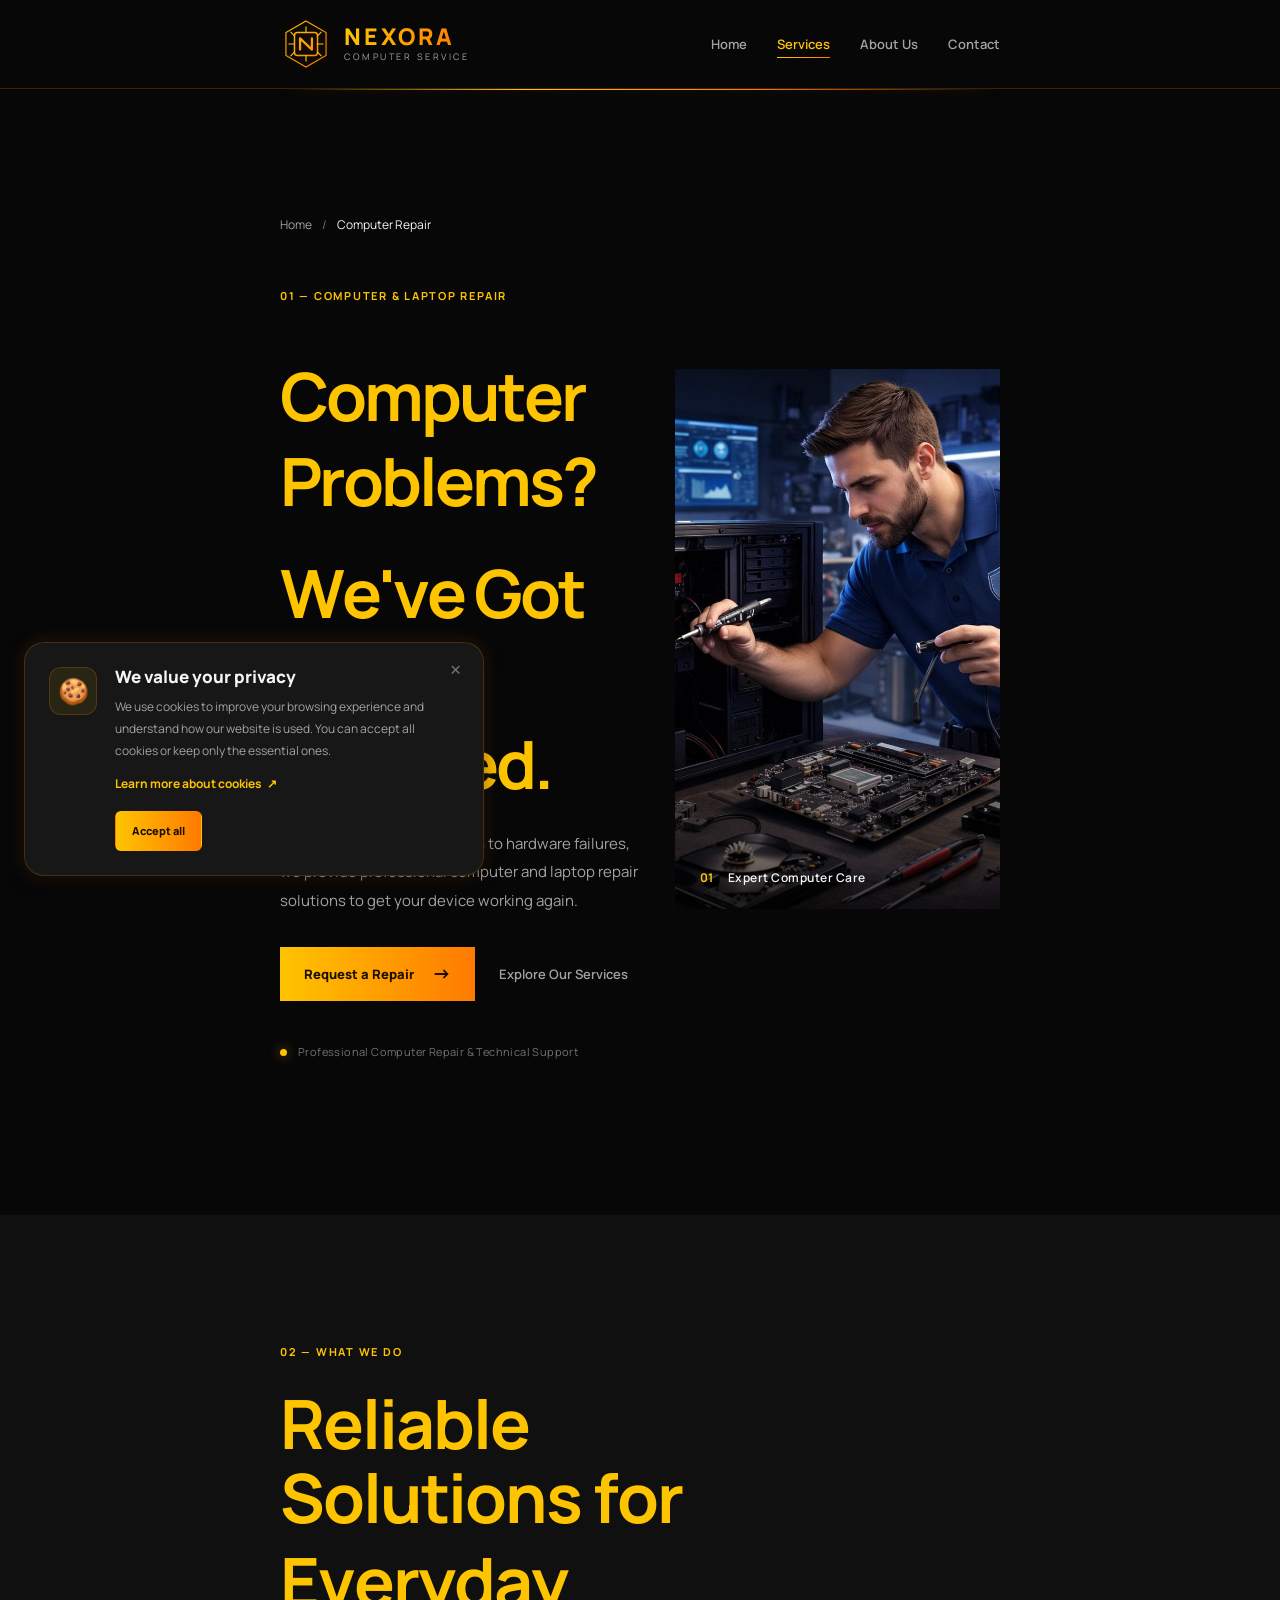
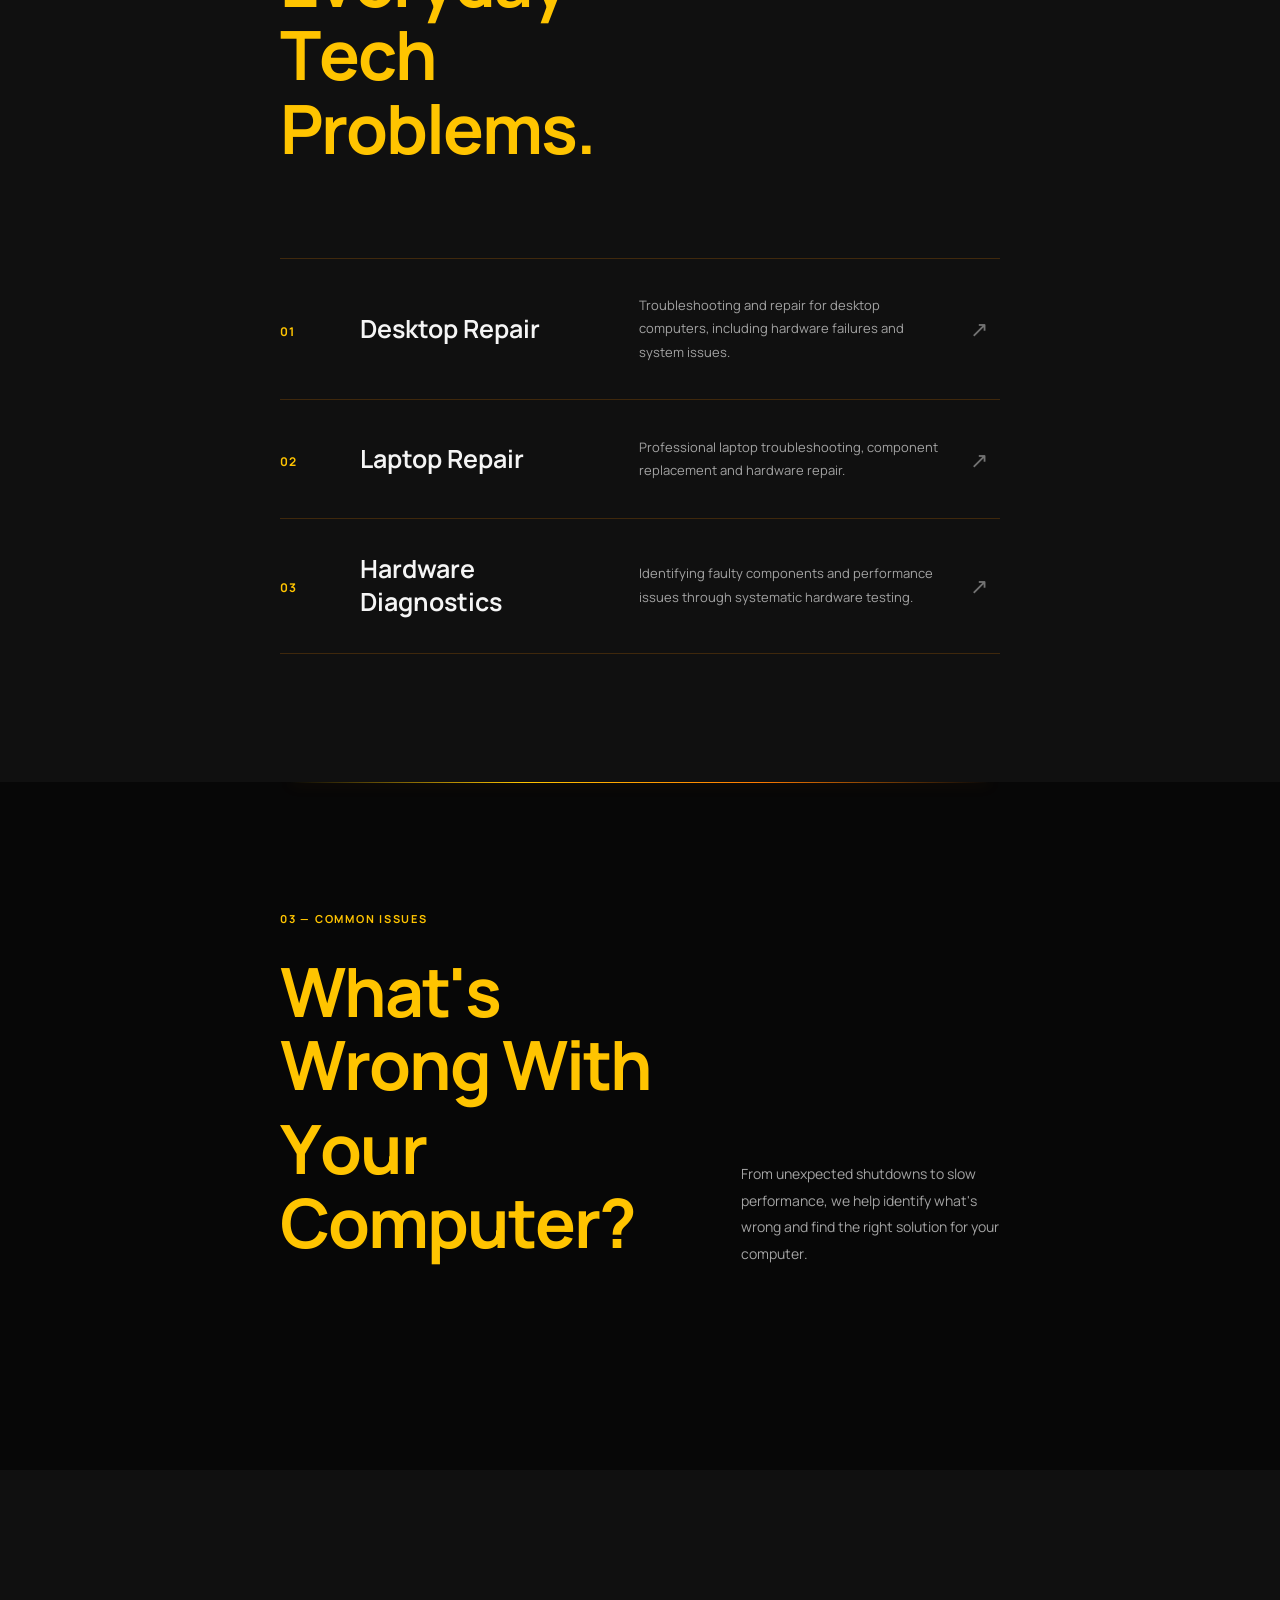
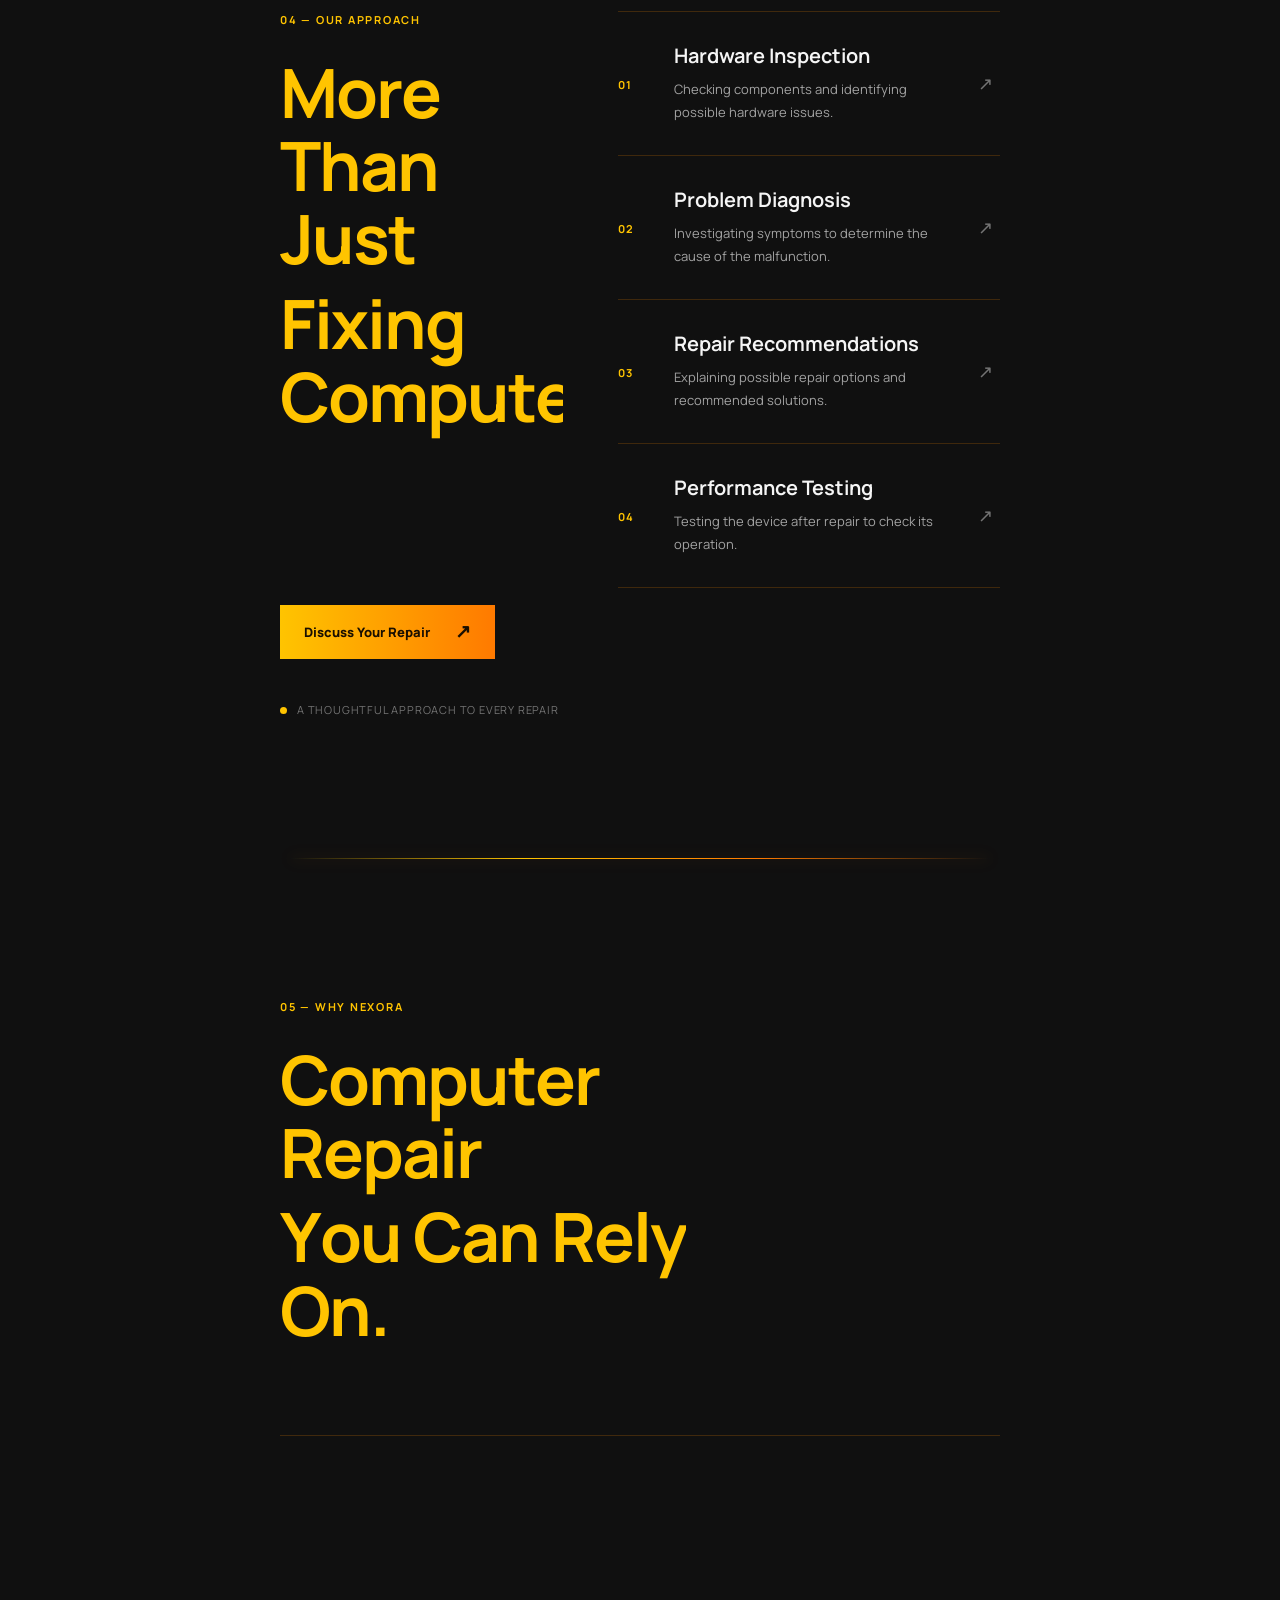
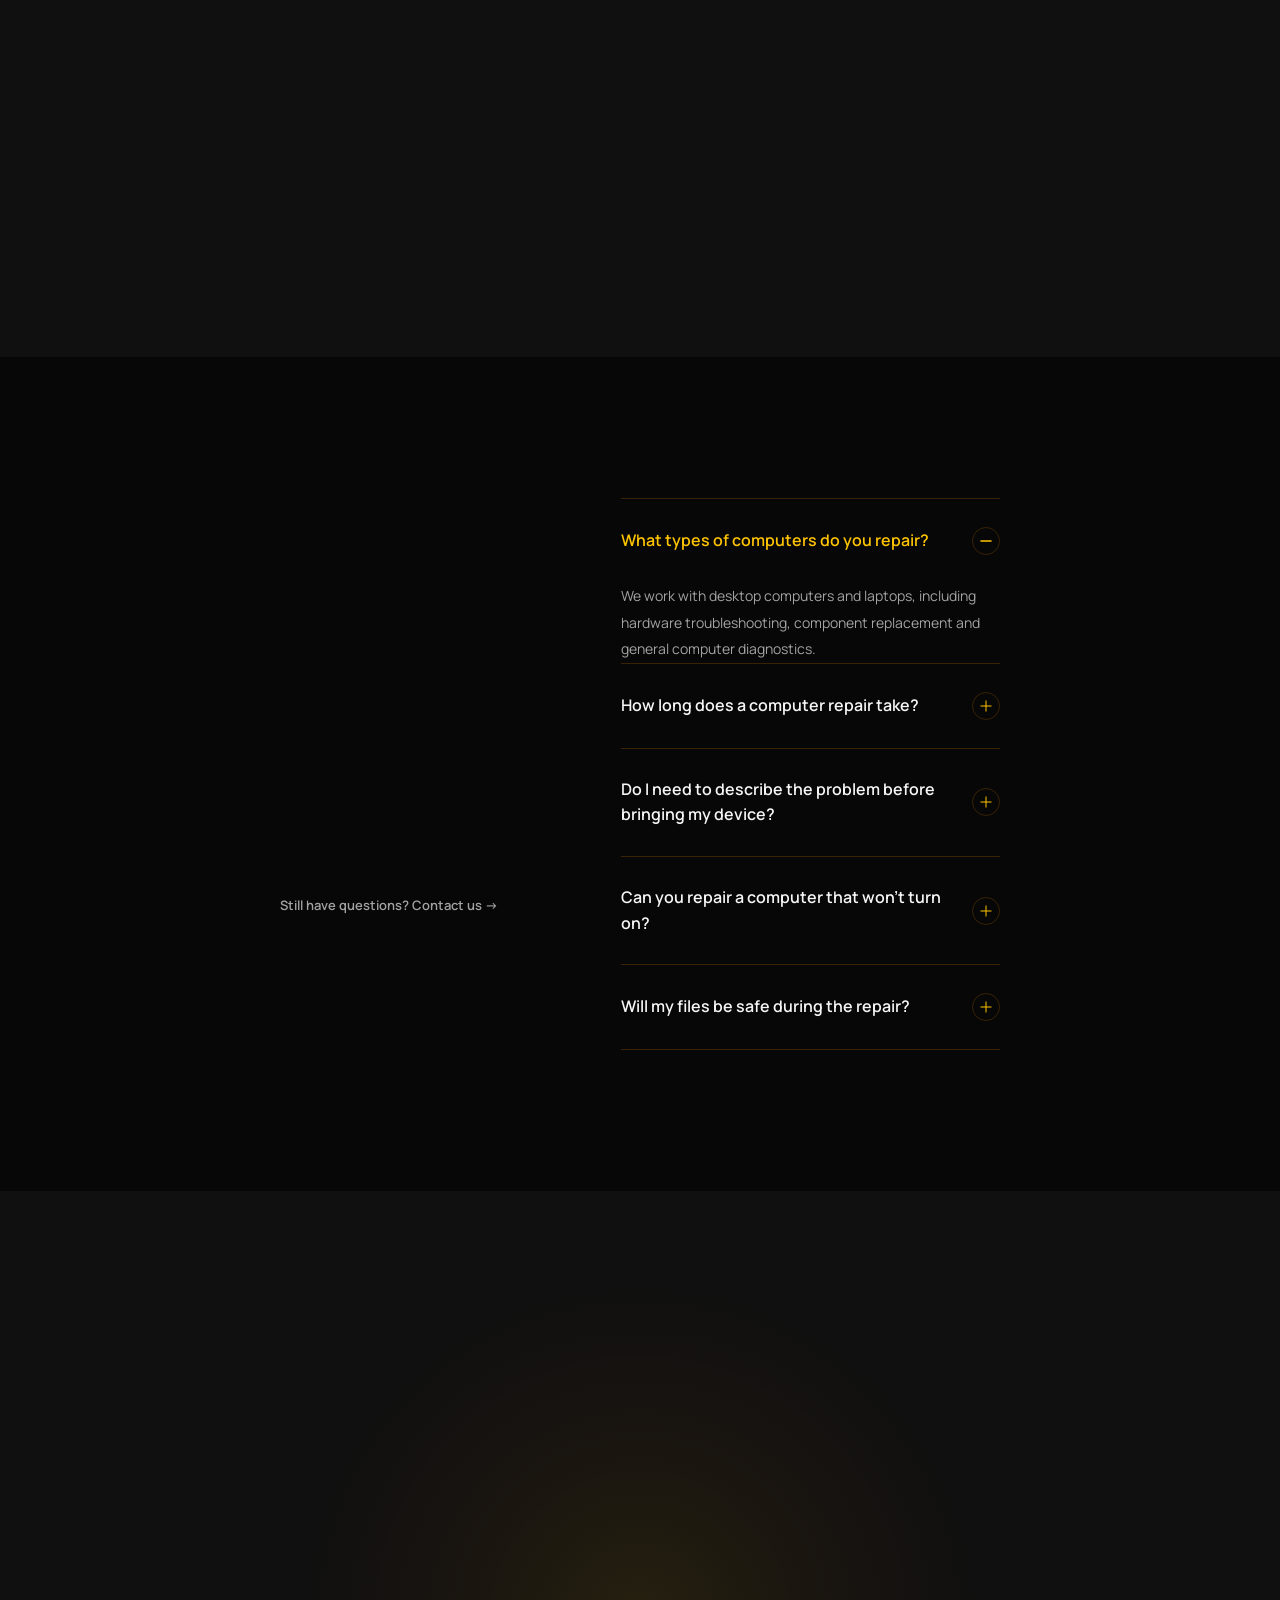
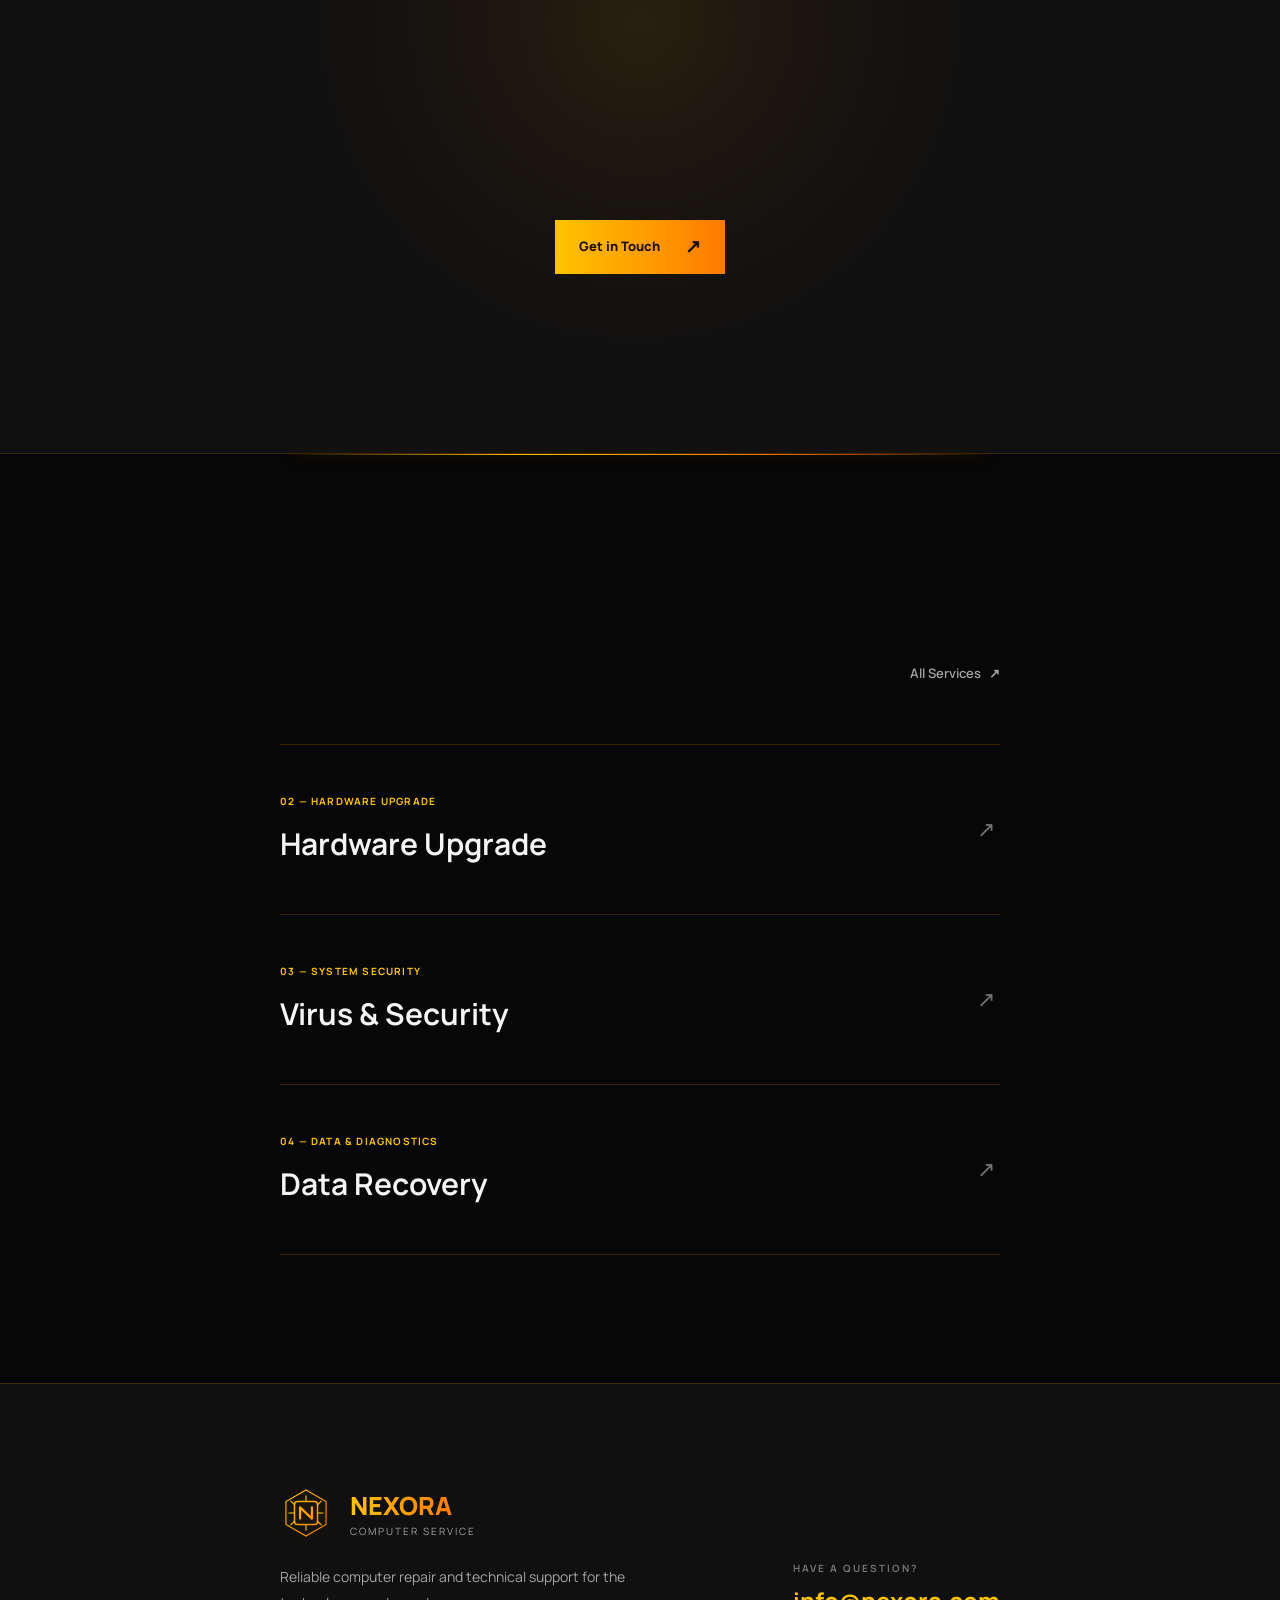
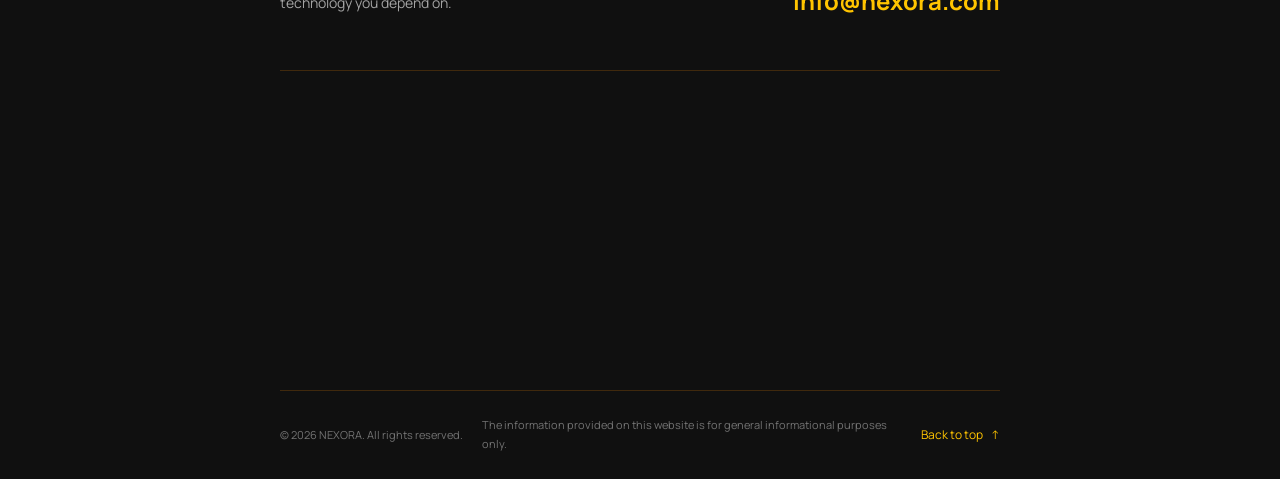
==== commit a63ffaa1: "add toast and animation section and fix bug about img" ====
--- a/pages/computer-repair.html
+++ b/pages/computer-repair.html
@@ -175,7 +175,7 @@
     </header>
 
     <main class="service-page" id="main">
-      <section class="service-hero-section">
+      <section class="service-hero-section"  data-animation="section">
         <div class="container">
           <div class="service-hero">
             <div class="service-hero-content">
@@ -314,6 +314,7 @@
 
       <section
         class="common-problems"
+        data-animation="section"
         id="common-issues"
         aria-labelledby="common-problems-title"
       >
@@ -449,7 +450,7 @@
         </div>
       </section>
 
-      <section class="service-why">
+      <section class="service-why" data-animation="section">
         <div class="container">
           <div class="service-why-header">
             <div class="service-section-heading">
@@ -663,7 +664,7 @@
         </div>
       </section>
 
-      <section class="related-services">
+      <section class="related-services" data-animation="section">
         <div class="container">
           <div class="related-header">
             <div>
--- a/style/style.css
+++ b/style/style.css
@@ -718,6 +718,10 @@
   font-weight: 800;
 }
 
+.service-title-accent {
+  color: var(--color-primary, #ffc400);
+}
+
 .services-description {
   font-size: 15px;
   line-height: 1.7;
@@ -1087,8 +1091,14 @@
   min-height: 0;
   overflow: hidden;
   margin: 0;
-
   background: var(--color-surface);
+}
+
+.about-image-reveal {
+  width: 100%;
+  height: 100%;
+  overflow: hidden;
+  transition: transform var(--transition);
 }
 
 .about-image img {
@@ -1097,16 +1107,12 @@
   height: 100%;
   object-fit: cover;
 
-  transform: scale(1.18) translate3d(3%, 0, 0);
-  transition: transform 1900ms cubic-bezier(0.16, 1, 0.3, 1);
-  transition-delay: 200ms;
-}
-
+  transform: scale(1);
+  transition: transform 700ms cubic-bezier(0.22, 1, 0.36, 1);
+}
 @media (hover: hover) and (pointer: fine) {
-  .about-image:hover img {
-    transform: scale(1.045);
-    transition: transform 700ms cubic-bezier(0.22, 1, 0.36, 1);
-    transition-delay: 0ms;
+  .about-image-reveal:hover {
+    transform: scale(1.2) rotate(-8deg);
   }
 }
 
@@ -1236,10 +1242,12 @@
 
 @media (prefers-reduced-motion: reduce) {
   .about-image img {
+    animation: none;
+    clip-path: none;
+    transform: none;
     transition: none;
   }
 }
-
 /* #endregion */
 
 /* #region Why Choose Us */
@@ -3257,65 +3265,6 @@
   }
 }
 
-.about-image {
-  overflow: hidden;
-}
-
-.about-image img {
-  display: block;
-  width: 100%;
-  height: 100%;
-  object-fit: cover;
-
-  clip-path: inset(0 100% 0 0);
-  transform: scale(1.18) translate3d(3%, 0, 0);
-
-  animation: about-image-reveal 1.9s cubic-bezier(0.16, 1, 0.3, 1) forwards;
-}
-
-.about-image-main img {
-  animation-delay: 150ms;
-}
-
-.about-image-secondary img {
-  animation-delay: 350ms;
-}
-
-.about-image-detail img {
-  animation-delay: 550ms;
-}
-
-@keyframes about-image-reveal {
-  0% {
-    clip-path: inset(0 100% 0 0);
-    transform: scale(1.18) translate3d(3%, 0, 0);
-  }
-
-  100% {
-    clip-path: inset(0);
-    transform: scale(1) translate3d(0, 0, 0);
-  }
-}
-
-@media (hover: hover) and (pointer: fine) {
-  .about-image img {
-    transition: transform 700ms cubic-bezier(0.22, 1, 0.36, 1);
-  }
-
-  .about-image:hover img {
-    transform: scale(1.045);
-  }
-}
-
-@media (prefers-reduced-motion: reduce) {
-  .about-image img {
-    animation: none;
-    clip-path: none;
-    transform: none;
-    transition: none;
-  }
-}
-
 .js [data-animation="section"] {
   position: relative;
   isolation: isolate;
@@ -3348,7 +3297,24 @@
 .js [data-animation="section"].is-visible::before {
   transform: translateX(-50%) scaleX(1);
 }
-
+.js [data-animation="link"] {
+  transform: scale(0.5);
+  opacity: 0;
+  transition:
+    transform 400ms cubic-bezier(0.16, 1, 0.3, 1),
+    opacity 400ms ease;
+}
+
+.js [data-animation="link"].is-visible {
+  transform: scale(1);
+  opacity: 1;
+}
+
+@media (hover: hover) and (pointer: fine) {
+  .js [data-animation="link"].is-visible:hover {
+    transform: scale(1.1) translateX(5px);
+  }
+}
 @media (prefers-reduced-motion: reduce) {
   .js [data-animation],
   .js [data-animation] *,
@@ -3378,3 +3344,33 @@
   transform: scale(1);
 }
 /* #endregion */
+
+/* #region scrollBar */
+
+html {
+  scrollbar-width: thin;
+  scrollbar-color: #ffc400 #101010;
+}
+
+::-webkit-scrollbar {
+  width: 10px;
+}
+
+::-webkit-scrollbar-track {
+  background: #101010;
+}
+
+::-webkit-scrollbar-thumb {
+  background: var(--gradient-hover);
+  border: 2px solid #101010;
+  border-radius: 999px;
+}
+
+::-webkit-scrollbar-thumb:hover {
+  background: #ff7a00;
+}
+
+::-webkit-scrollbar-corner {
+  background: #101010;
+}
+/* #endregion */
